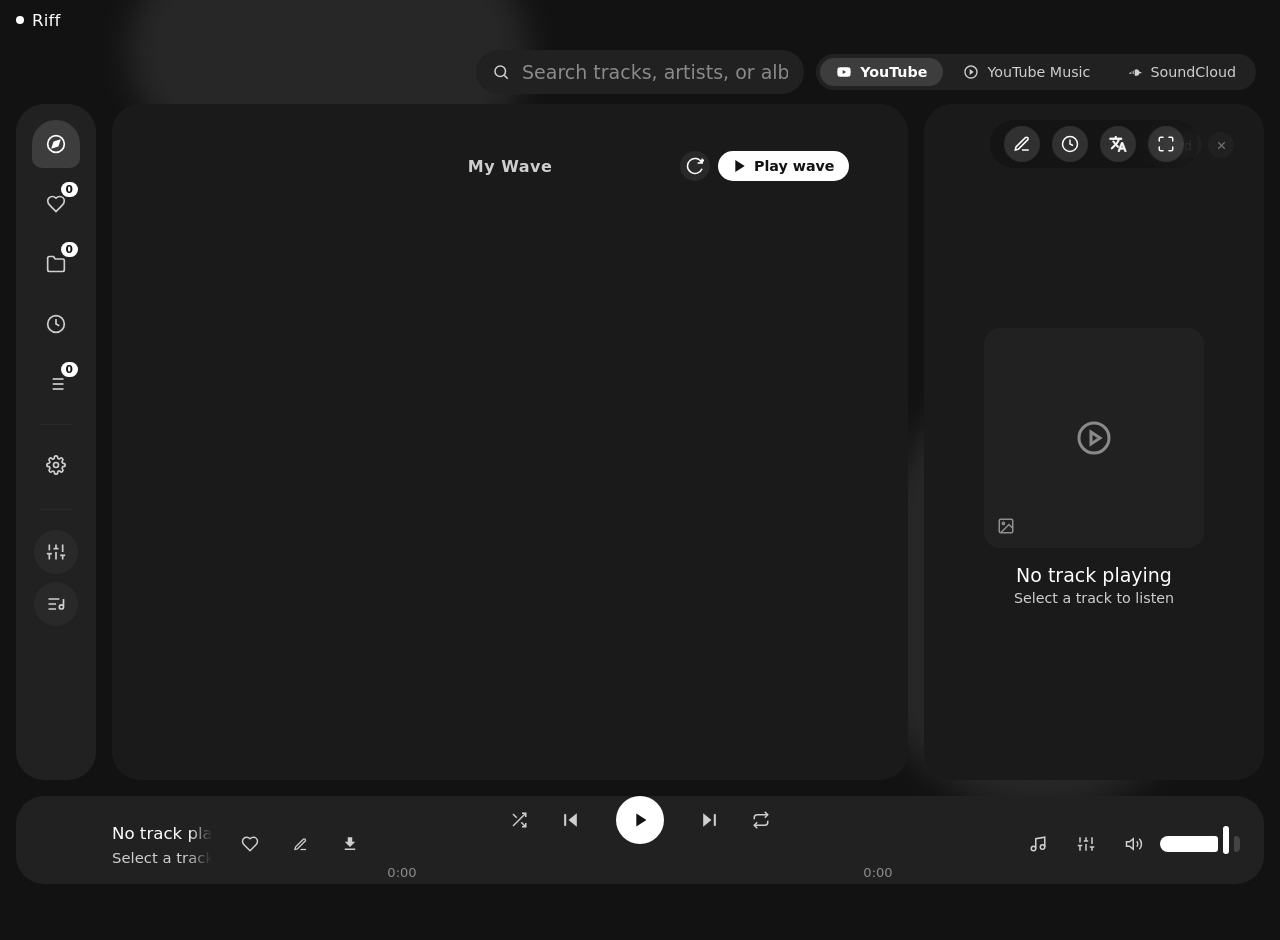
==== android/app/src/main/assets/riff/index.html @ 96c47d40 "feat(android): add Android port and hybrid architecture with background audio service" ====
<!DOCTYPE html>
<html lang="en">
<head>
  <meta charset="UTF-8">
  <meta name="viewport" content="width=device-width, initial-scale=1.0">
  <title>Riff</title>
  <link rel="preconnect" href="https://fonts.googleapis.com">
  <link rel="preconnect" href="https://fonts.gstatic.com" crossorigin>
  <link href="https://fonts.googleapis.com/css2?family=Google+Sans:wght@400;500;700&family=Google+Sans+Text:wght@400;500;700&display=swap" rel="stylesheet">
  <link rel="stylesheet" href="styles.css">
  <style>
    html, body {
      overscroll-behavior: none;
      -webkit-tap-highlight-color: transparent;
      user-select: none;
      -webkit-user-select: none;
      padding-top: env(safe-area-inset-top, 0);
      padding-bottom: env(safe-area-inset-bottom, 0);
    }
    .titlebar-controls {
      display: none !important;
    }
    .titlebar-drag {
      -webkit-app-region: no-drag !important;
    }
    .titlebar {
      padding: 8px 16px !important;
    }
  </style>
</head>
<body class="no-nav-transition">
  <div id="fx-root"></div>

  <div class="m3-organic-bg">
    <div class="shape shape-pill"></div>
    <div class="shape shape-egg"></div>
    <div class="shape shape-triangle"></div>
  </div>

  <div id="bg-mesh-a" class="bg-mesh-layer"></div>
  <div id="bg-mesh-b" class="bg-mesh-layer"></div>
  <div id="custom-bg"></div>
  <div id="cover-bg"><div class="cover-bg-layer"></div><div class="cover-bg-layer"></div></div>

  <svg width="0" height="0" aria-hidden="true" focusable="false" style="position:absolute">
    <defs id="m3-dynamic-defs">
      <linearGradient id="vibe-shape-gradient" x1="0%" y1="0%" x2="100%" y2="100%">
        <stop offset="0%" stop-color="rgba(255,255,255,0.94)"></stop>
        <stop offset="100%" stop-color="rgba(255,255,255,0.28)"></stop>
      </linearGradient>
    </defs>
  </svg>

  <div class="ambient-glow-backdrop hidden" id="ambient-glow-backdrop"></div>
  <div class="backdrop-blur-layer hidden" id="backdrop-blur-layer"></div>
  <canvas class="particles-bg-canvas hidden" id="particles-bg-canvas"></canvas>
  <div class="crt-overlay hidden" id="crt-overlay"></div>
  <div class="grain-overlay hidden" id="grain-overlay"></div>

  <header class="titlebar" id="titlebar">
    <div class="titlebar-drag">
      <div class="app-logo">
        <span class="logo-dot" id="titlebar-logo-dot"></span>
        <span class="logo-text">Riff</span>
      </div>
    </div>
    <div class="titlebar-controls">
      <button class="titlebar-btn" id="btn-mini-player" title="Compact mini player">
        <svg width="14" height="14" viewBox="0 0 24 24" fill="none" stroke="currentColor" stroke-width="2"><rect x="3" y="3" width="18" height="18" rx="2"/><rect x="11" y="11" width="8" height="8" rx="1"/></svg>
      </button>
      <button class="titlebar-btn" id="btn-minimize" title="Minimize">
        <svg width="14" height="14" viewBox="0 0 24 24" fill="none" stroke="currentColor" stroke-width="2"><line x1="5" y1="12" x2="19" y2="12"></line></svg>
      </button>
      <button class="titlebar-btn" id="btn-maximize" title="Maximize">
        <svg width="14" height="14" viewBox="0 0 24 24" fill="none" stroke="currentColor" stroke-width="2"><rect x="4" y="4" width="16" height="16" rx="2"></rect></svg>
      </button>
      <button class="titlebar-btn close-btn" id="btn-close" title="Close">
        <svg width="14" height="14" viewBox="0 0 24 24" fill="none" stroke="currentColor" stroke-width="2"><line x1="18" y1="6" x2="6" y2="18"></line><line x1="6" y1="6" x2="18" y2="18"></line></svg>
      </button>
    </div>
  </header>

  <div class="top-nav">
    <div class="search-box-wrapper">
      <div class="search-box">
        <button id="search-icon-btn" class="search-icon-btn" title="Search" type="button">
          <svg class="search-icon" width="18" height="18" viewBox="0 0 24 24" fill="none" stroke="currentColor" stroke-width="2">
            <circle cx="11" cy="11" r="7"></circle>
            <line x1="21" y1="21" x2="16.5" y2="16.5"></line>
          </svg>
        </button>
        <input type="text" id="search-input" placeholder="Search tracks, artists, or albums..." autocomplete="off">
        <button id="search-clear-btn" class="search-clear-btn hidden" title="Clear">
          <svg width="14" height="14" viewBox="0 0 24 24" fill="none" stroke="currentColor" stroke-width="2"><line x1="18" y1="6" x2="6" y2="18"></line><line x1="6" y1="6" x2="18" y2="18"></line></svg>
        </button>
      </div>
    </div>

    <div class="platform-switch-container">
      <div class="platform-pill-switch">
        <button class="platform-btn active" data-platform="youtube" id="platform-yt" title="YouTube">
          <svg width="16" height="16" viewBox="0 0 24 24" fill="currentColor">
            <path d="M21.58 7.19c-.23-.86-.91-1.54-1.77-1.77C18.25 5 12 5 12 5s-6.25 0-7.81.42c-.86.23-1.54.91-1.77 1.77C2 8.75 2 12 2 12s0 3.25.42 4.81c.23.86.91 1.54 1.77 1.77C5.75 19 12 19 12 19s6.25 0 7.81-.42c.86-.23 1.54-.91 1.77-1.77C22 15.25 22 12 22 12s0-3.25-.42-4.81zM10 15V9l5.2 3L10 15z"/>
          </svg>
          <span>YouTube</span>
        </button>
        <button class="platform-btn" data-platform="ytmusic" id="platform-ytm" title="YouTube Music">
          <svg width="16" height="16" viewBox="0 0 24 24" fill="currentColor">
            <path d="M12 2C6.48 2 2 6.48 2 12s4.48 10 10 10 10-4.48 10-10S17.52 2 12 2zm0 18c-4.41 0-8-3.59-8-8s3.59-8 8-8 8 3.59 8 8-3.59 8-8 8zm-2-12.5v9l6-4.5-6-4.5z"/>
          </svg>
          <span>YouTube Music</span>
        </button>
        <button class="platform-btn" data-platform="soundcloud" id="platform-sc" title="SoundCloud">
          <svg width="16" height="16" viewBox="0 0 24 24" fill="currentColor">
            <path d="M11.5 14.5c0 .28-.22.5-.5.5s-.5-.22-.5-.5v-4c0-.28.22-.5.5-.5s.5.22.5.5v4zm-2 0c0 .28-.22.5-.5.5s-.5-.22-.5-.5v-3c0-.28.22-.5.5-.5s.5.22.5.5v3zm-2 0c0 .28-.22.5-.5.5s-.5-.22-.5-.5v-2c0-.28.22-.5.5-.5s.5.22.5.5v2zm-2 0c0 .28-.22.5-.5.5s-.5-.22-.5-.5v-1c0-.28.22-.5.5-.5s.5.22.5.5v1zm14.5-.5c0 1.93-1.57 3.5-3.5 3.5H13V9.1c.7-.6 1.6-1.1 2.6-1.1 2.2 0 4.1 1.6 4.4 3.8.3-.2.7-.3 1-.3 1.4 0 2.5 1.1 2.5 2.5z"/>
          </svg>
          <span>SoundCloud</span>
        </button>
      </div>
    </div>
  </div>

  <div class="app-layout">
    <aside class="sidebar" id="sidebar">
      <nav class="sidebar-nav">
        <div class="nav-active-indicator" id="nav-active-indicator"></div>

        <button class="nav-item active" data-view="discover" id="nav-discover" title="Discover">
          <div class="nav-indicator">
            <svg width="20" height="20" viewBox="0 0 24 24" fill="none" stroke="currentColor" stroke-width="2">
              <circle cx="12" cy="12" r="10"></circle>
              <polygon points="16.24 7.76 14.12 14.12 7.76 16.24 9.88 9.88 16.24 7.76" fill="currentColor"></polygon>
            </svg>
          </div>
        </button>

        <button class="nav-item" data-view="favorites" id="nav-favorites" title="Favorites">
          <div class="nav-indicator">
            <svg width="20" height="20" viewBox="0 0 24 24" fill="none" stroke="currentColor" stroke-width="2">
              <path d="M19 14c1.49-1.46 3-3.21 3-5.5A5.5 5.5 0 0 0 16.5 3c-1.76 0-3 .5-4.5 2-1.5-1.5-2.74-2-4.5-2A5.5 5.5 0 0 0 2 8.5c0 2.3 1.5 4.05 3 5.5l7 7Z"></path>
            </svg>
            <span class="nav-badge" id="favorites-count">0</span>
          </div>
        </button>

        <button class="nav-item" data-view="local" id="nav-local" title="My files">
          <div class="nav-indicator">
            <svg width="20" height="20" viewBox="0 0 24 24" fill="none" stroke="currentColor" stroke-width="2" stroke-linecap="round" stroke-linejoin="round">
              <path d="M22 19a2 2 0 0 1-2 2H4a2 2 0 0 1-2-2V5a2 2 0 0 1 2-2h5l2 3h9a2 2 0 0 1 2 2z"></path>
            </svg>
            <span class="nav-badge" id="local-count">0</span>
          </div>
        </button>

        <button class="nav-item" data-view="history" id="nav-history" title="History">
          <div class="nav-indicator">
            <svg width="20" height="20" viewBox="0 0 24 24" fill="none" stroke="currentColor" stroke-width="2">
              <circle cx="12" cy="12" r="10"></circle>
              <polyline points="12 6 12 12 16 14"></polyline>
            </svg>
          </div>
        </button>

        <button class="nav-item" data-view="queue" id="nav-queue" title="Queue">
          <div class="nav-indicator">
            <svg width="20" height="20" viewBox="0 0 24 24" fill="none" stroke="currentColor" stroke-width="2">
              <line x1="8" y1="6" x2="21" y2="6"></line>
              <line x1="8" y1="12" x2="21" y2="12"></line>
              <line x1="8" y1="18" x2="21" y2="18"></line>
              <line x1="3" y1="6" x2="3.01" y2="6"></line>
              <line x1="3" y1="12" x2="3.01" y2="12"></line>
              <line x1="3" y1="18" x2="3.01" y2="18"></line>
            </svg>
            <span class="nav-badge" id="queue-count">0</span>
          </div>
        </button>

        <div class="rail-divider"></div>

        <button class="nav-item" data-view="settings" id="nav-settings" title="Settings">
          <div class="nav-indicator">
            <svg width="20" height="20" viewBox="0 0 24 24" fill="none" stroke="currentColor" stroke-width="2" stroke-linecap="round" stroke-linejoin="round"><path d="M12 15a3 3 0 1 0 0-6 3 3 0 0 0 0 6Z"/><path d="M19.4 15a1.65 1.65 0 0 0 .33 1.82l.06.06a2 2 0 0 1-2.83 2.83l-.06-.06a1.65 1.65 0 0 0-1.82-.33 1.65 1.65 0 0 0-1 1.51V21a2 2 0 0 1-4 0v-.09A1.65 1.65 0 0 0 9 19.4a1.65 1.65 0 0 0-1.82.33l-.06.06a2 2 0 0 1-2.83-2.83l.06-.06A1.65 1.65 0 0 0 4.68 15a1.65 1.65 0 0 0-1.51-1H3a2 2 0 0 1 0-4h.09A1.65 1.65 0 0 0 4.6 9a1.65 1.65 0 0 0-.33-1.82l-.06-.06a2 2 0 0 1 2.83-2.83l.06.06A1.65 1.65 0 0 0 9 4.68a1.65 1.65 0 0 0 1-1.51V3a2 2 0 0 1 4 0v.09a1.65 1.65 0 0 0 1 1.51 1.65 1.65 0 0 0 1.82-.33l.06-.06a2 2 0 0 1 2.83 2.83l-.06.06A1.65 1.65 0 0 0 19.4 9a1.65 1.65 0 0 0 1.51 1H21a2 2 0 0 1 0 4h-.09a1.65 1.65 0 0 0-1.51 1Z"/></svg>
          </div>
        </button>
      </nav>

      <div class="rail-divider"></div>

      <div class="rail-action-group">
        <button class="rail-icon-btn" id="btn-toggle-presets-drawer" title="Audio presets">
          <svg width="20" height="20" viewBox="0 0 24 24" fill="none" stroke="currentColor" stroke-width="2">
            <line x1="4" y1="21" x2="4" y2="14"></line><line x1="4" y1="10" x2="4" y2="3"></line>
            <line x1="12" y1="21" x2="12" y2="12"></line><line x1="12" y1="8" x2="12" y2="3"></line>
            <line x1="20" y1="21" x2="20" y2="16"></line><line x1="20" y1="12" x2="20" y2="3"></line>
            <line x1="1" y1="14" x2="7" y2="14"></line><line x1="9" y1="8" x2="15" y2="8"></line>
            <line x1="17" y1="16" x2="23" y2="16"></line>
          </svg>
        </button>
        <button class="rail-icon-btn" id="btn-toggle-playlists-drawer" title="Playlists">
          <svg width="20" height="20" viewBox="0 0 24 24" fill="none" stroke="currentColor" stroke-width="2">
            <path d="M21 15V6M18.5 18a2.5 2.5 0 1 0 0-5 2.5 2.5 0 0 0 0 5ZM12 12H3M16 6H3M12 18H3"></path>
          </svg>
        </button>
      </div>

      <div class="rail-drawer hidden" id="rail-drawer">
        <div class="rail-drawer-header">
          <span class="rail-drawer-title" id="rail-drawer-title">Playlists</span>
          <div class="rail-drawer-header-actions">
            <button class="btn-icon-pill" id="btn-save-preset-dialog" title="Save preset" aria-label="Save preset" style="display: none;">
              <svg width="18" height="18" viewBox="0 0 24 24" fill="none" stroke="currentColor" stroke-width="2"><line x1="12" y1="5" x2="12" y2="19"></line><line x1="5" y1="12" x2="19" y2="12"></line></svg>
            </button>
            <button class="btn-icon-pill" id="btn-new-playlist" title="Create playlist" aria-label="Create playlist">
              <svg width="18" height="18" viewBox="0 0 24 24" fill="none" stroke="currentColor" stroke-width="2"><line x1="12" y1="5" x2="12" y2="19"></line><line x1="5" y1="12" x2="19" y2="12"></line></svg>
            </button>
            <button class="btn-icon-pill" id="btn-close-rail-drawer" title="Close drawer" aria-label="Close drawer">
              <svg width="18" height="18" viewBox="0 0 24 24" fill="none" stroke="currentColor" stroke-width="2"><line x1="18" y1="6" x2="6" y2="18"></line><line x1="6" y1="6" x2="18" y2="18"></line></svg>
            </button>
          </div>
        </div>

        <div class="rail-drawer-section" id="drawer-section-presets">
          <div class="presets-chips-container" id="presets-container"></div>
        </div>

        <div class="rail-drawer-section" id="drawer-section-playlists">
          <div class="playlists-list" id="playlists-list"></div>
        </div>
      </div>
    </aside>

    <main class="main-content" id="main-content">
      <section class="content-view active" id="view-discover">
        <div class="home-ambient" id="home-ambient"><div class="home-ambient-layer"></div><div class="home-ambient-layer"></div></div>
        <div class="discover-content" id="discover-empty">

          <div class="home-hero" id="home-hero">
            <div class="home-hero-track" id="home-hero-track">

              <div class="section-block home-pane" id="section-my-wave">
                <div class="home-pane-header">
                  <span class="home-pane-label my-wave-title">My Wave</span>
                  <div class="my-wave-actions">
                    <button class="btn-icon-pill" id="btn-refresh-vibe" title="Refresh wave">
                      <svg width="18" height="18" viewBox="0 0 24 24" fill="none" stroke="currentColor" stroke-width="2"><path d="M21.5 2v6h-6M21.34 15.57a10 10 0 1 1-.57-8.38l5.67-5.67"/></svg>
                    </button>
                    <button class="btn-pill-primary" id="btn-play-my-wave">
                      <svg width="16" height="16" viewBox="0 0 24 24" fill="currentColor"><polygon points="5 3 19 12 5 21 5 3"></polygon></svg>
                      <span>Play wave</span>
                    </button>
                  </div>
                </div>

                <div class="my-wave-carousel-wrapper">
                  <div class="my-wave-ambient-light" id="my-wave-ambient-light"></div>
                  <div class="my-wave-tracks-row" id="home-vibe-grid"></div>
                </div>

                <div class="my-wave-focused-meta" id="my-wave-focused-meta">
                  <div class="my-wave-focused-title" id="my-wave-focused-title"></div>
                  <div class="my-wave-focused-artist" id="my-wave-focused-artist"></div>
                </div>
              </div>

              <div class="section-block home-pane" id="section-jump-back">
                <div class="home-pane-header">
                  <span class="home-pane-label">Jump back in</span>
                </div>

                <div class="my-wave-carousel-wrapper">
                  <div class="my-wave-ambient-light" id="jump-ambient-light"></div>
                  <div class="my-wave-tracks-row" id="home-quick-play-row"></div>
                </div>

                <div class="my-wave-focused-meta" id="jump-focused-meta">
                  <div class="my-wave-focused-title" id="jump-focused-title"></div>
                  <div class="my-wave-focused-artist" id="jump-focused-artist"></div>
                </div>
              </div>

            </div>
            <div class="home-hero-dots" id="home-hero-dots"></div>
          </div>
        </div>

        <div class="search-results-container hidden" id="search-results-container">
          <div id="search-artist-card-container"></div>
          <div id="search-albums-container"></div>
          <div class="tracks-list" id="search-tracks-list"></div>
        </div>
      </section>

      <section class="content-view" id="view-favorites">
        <div class="view-header">
          <div>
            <h2>Favorites</h2>
            <span class="view-subtitle" id="favorites-subtitle">0 tracks saved</span>
          </div>
          <button class="btn-outline-pill" id="btn-select-favorites" title="Select tracks" aria-label="Select tracks">
            <span>Select</span>
          </button>
          <select class="pill-select" id="favorites-sort" title="Sort favorites" aria-label="Sort favorites">
            <option value="manual">Manual order</option>
            <option value="added-desc">Date added (newest)</option>
            <option value="added-asc">Date added (oldest)</option>
            <option value="title-asc">Title (A-Z)</option>
            <option value="artist-asc">Artist (A-Z)</option>
            <option value="duration-asc">Duration (shortest)</option>
          </select>
        </div>
        <div class="view-search-box" id="favorites-search-box">
          <svg width="16" height="16" viewBox="0 0 24 24" fill="none" stroke="currentColor" stroke-width="2"><circle cx="11" cy="11" r="7"></circle><line x1="21" y1="21" x2="16.5" y2="16.5"></line></svg>
          <input type="text" class="view-search-input" id="favorites-search-input" placeholder="Search favorites..." autocomplete="off">
        </div>
        <div class="tracks-list" id="favorites-tracks-list">
          <div class="empty-hint">No favorite tracks yet. Click the heart icon on any song to save it.</div>
        </div>
      </section>

      <section class="content-view" id="view-local">
        <div class="view-header">
          <div>
            <h2>My files</h2>
            <span class="view-subtitle" id="local-subtitle">0 tracks in library</span>
          </div>
          <button class="btn-pill-primary" id="btn-add-local-files">
            <svg width="16" height="16" viewBox="0 0 24 24" fill="none" stroke="currentColor" stroke-width="2"><line x1="12" y1="5" x2="12" y2="19"></line><line x1="5" y1="12" x2="19" y2="12"></line></svg>
            Add files
          </button>
        </div>
        <div class="view-search-box" id="local-search-box">
          <svg width="16" height="16" viewBox="0 0 24 24" fill="none" stroke="currentColor" stroke-width="2"><circle cx="11" cy="11" r="7"></circle><line x1="21" y1="21" x2="16.5" y2="16.5"></line></svg>
          <input type="text" class="view-search-input" id="local-search-input" placeholder="Search my files..." autocomplete="off">
        </div>
        <div class="tracks-list" id="local-tracks-list">
          <div class="empty-hint" style="display:flex;flex-direction:column;align-items:center;gap:12px;">
            <span>No local tracks in library yet.</span>
            <button class="btn-pill-primary" id="btn-add-local-files-empty">
              <svg width="16" height="16" viewBox="0 0 24 24" fill="none" stroke="currentColor" stroke-width="2"><line x1="12" y1="5" x2="12" y2="19"></line><line x1="5" y1="12" x2="19" y2="12"></line></svg>
              Add files
            </button>
          </div>
        </div>
      </section>

      <section class="content-view" id="view-history">
        <div class="view-header">
          <h2>History</h2>
          <button class="btn-outline-pill" id="btn-clear-history">Clear history</button>
        </div>
        <div class="tracks-list" id="history-tracks-list">
          <div class="empty-hint">No recently played tracks.</div>
        </div>
      </section>

      <section class="content-view" id="view-queue">
        <div class="view-header">
          <h2>Playback queue</h2>
          <button class="btn-outline-pill" id="btn-clear-queue">Clear queue</button>
        </div>
        <div class="tracks-list" id="queue-tracks-list">
          <div class="empty-hint">Queue is empty. Play a track to start.</div>
        </div>
      </section>

      <section class="content-view" id="view-playlist-detail">
        <button class="btn-icon-pill" id="btn-back-playlists" title="Back" style="margin-bottom: 12px;">
          <svg width="18" height="18" viewBox="0 0 24 24" fill="none" stroke="currentColor" stroke-width="2"><line x1="19" y1="12" x2="5" y2="12"></line><polyline points="12 19 5 12 12 5"></polyline></svg>
        </button>
        <div class="playlist-detail-header">
          <div class="hero-fx" id="playlist-hero-fx"></div>
          <div class="playlist-cover-wrapper" id="playlist-detail-cover"></div>
          <div class="playlist-meta">
            <span class="playlist-type-badge">Playlist</span>
            <h2 id="playlist-detail-title">Playlist title</h2>
            <span class="view-subtitle" id="playlist-detail-count">0 tracks</span>
            <div class="action-bar playlist-actions">
              <button class="btn-outline-pill hidden" id="btn-dedupe-playlist" title="Remove duplicate tracks">
                <svg width="18" height="18" viewBox="0 0 24 24" fill="none" stroke="currentColor" stroke-width="2" stroke-linecap="round" stroke-linejoin="round"><rect x="9" y="9" width="13" height="13" rx="2" ry="2"/><path d="M5 15H4a2 2 0 0 1-2-2V4a2 2 0 0 1 2-2h9a2 2 0 0 1 2 2v1"/></svg>
                <span id="btn-dedupe-playlist-label">Remove duplicates</span>
              </button>
              <select class="pill-select" id="playlist-sort" title="Sort playlist" aria-label="Sort playlist">
                <option value="manual">Manual order</option>
                <option value="added-desc">Date added (newest)</option>
                <option value="added-asc">Date added (oldest)</option>
                <option value="title-asc">Title (A-Z)</option>
                <option value="artist-asc">Artist (A-Z)</option>
                <option value="duration-asc">Duration (shortest)</option>
              </select>
              <button class="btn-outline-pill" id="btn-select-playlist" title="Select tracks" aria-label="Select tracks">
                <span>Select</span>
              </button>
              <button class="btn-outline-pill" id="btn-download-playlist" title="Download all songs" aria-label="Download all songs">
                <svg width="18" height="18" viewBox="0 0 24 24" fill="none" stroke="currentColor" stroke-width="2"><path d="M21 15v4a2 2 0 0 1-2 2H5a2 2 0 0 1-2-2v-4"></path><polyline points="7 10 12 15 17 10"></polyline><line x1="12" y1="15" x2="12" y2="3"></line></svg>
                <span id="btn-download-playlist-label">Download all</span>
              </button>
              <button class="btn-icon-pill" id="btn-fav-all-playlist" title="Add all to favorites" aria-label="Add all to favorites">
                <svg width="18" height="18" viewBox="0 0 24 24" fill="none" stroke="currentColor" stroke-width="2"><path d="M20.84 4.61a5.5 5.5 0 0 0-7.78 0L12 5.67l-1.06-1.06a5.5 5.5 0 0 0-7.78 7.78l1.06 1.06L12 21.23l7.78-7.78 1.06-1.06a5.5 5.5 0 0 0 0-7.78z"></path></svg>
              </button>
              <button class="btn-icon-pill" id="btn-rename-playlist" title="Rename playlist" aria-label="Rename playlist">
                <svg width="18" height="18" viewBox="0 0 24 24" fill="none" stroke="currentColor" stroke-width="2"><path d="M12 20h9"></path><path d="M16.5 3.5a2.121 2.121 0 0 1 3 3L7 19l-4 1 1-4L16.5 3.5z"></path></svg>
              </button>
              <button class="btn-icon-pill delete-btn" id="btn-delete-playlist" title="Delete playlist" aria-label="Delete playlist">
                <svg width="18" height="18" viewBox="0 0 24 24" fill="none" stroke="currentColor" stroke-width="2"><polyline points="3 6 5 6 21 6"></polyline><path d="M19 6v14a2 2 0 0 1-2 2H7a2 2 0 0 1-2-2V6m3 0V4a2 2 0 0 1 2-2h4a2 2 0 0 1 2 2v2"></path></svg>
              </button>
            </div>
          </div>
        </div>
        <div class="view-search-box" id="playlist-search-box">
          <svg width="16" height="16" viewBox="0 0 24 24" fill="none" stroke="currentColor" stroke-width="2"><circle cx="11" cy="11" r="7"></circle><line x1="21" y1="21" x2="16.5" y2="16.5"></line></svg>
          <input type="text" class="view-search-input" id="playlist-search-input" placeholder="Search in playlist..." autocomplete="off">
        </div>
        <div class="tracks-list" id="playlist-tracks-list"></div>
      </section>

      <section class="content-view" id="view-album">
        <div class="hero-fx" id="album-hero-fx"></div>
        <button class="btn-icon-pill" id="btn-back-album" title="Back" style="margin-bottom: 16px;">
          <svg width="18" height="18" viewBox="0 0 24 24" fill="none" stroke="currentColor" stroke-width="2"><line x1="19" y1="12" x2="5" y2="12"></line><polyline points="12 19 5 12 12 5"></polyline></svg>
        </button>
        <div class="album-layout">
          <aside class="album-side">
            <div class="album-cover-wrapper" id="album-detail-cover"></div>
            <h2 id="album-detail-title">Album title</h2>
            <button class="album-artist-btn" id="album-detail-artist" type="button"></button>
            <div class="album-meta-line" id="album-detail-count">0 tracks</div>
            <button class="btn-pill-primary" id="btn-play-album" type="button" title="Play" aria-label="Play" style="margin-top:16px;width:64px;height:64px;min-width:64px;padding:0;border-radius:50%;display:inline-flex;align-items:center;justify-content:center;" disabled>
              <svg width="30" height="30" viewBox="0 0 24 24" fill="currentColor" style="margin-left:3px;"><polygon points="6 4 20 12 6 20 6 4"></polygon></svg>
            </button>
          </aside>
          <div class="album-tracks-col">
            <div class="tracks-list" id="album-tracks-list"></div>
          </div>
        </div>
      </section>

      <section class="content-view" id="view-artist">
        <div class="artist-hero-card">
          <div class="artist-hero-backdrop hero-fx" id="artist-hero-backdrop"></div>
          <button class="btn-icon-pill btn-back-artist" id="btn-back-artist" title="Back">
            <svg width="18" height="18" viewBox="0 0 24 24" fill="none" stroke="currentColor" stroke-width="2"><line x1="19" y1="12" x2="5" y2="12"></line><polyline points="12 19 5 12 12 5"></polyline></svg>
          </button>
          <div class="artist-card-body">
            <div class="artist-avatar-wrap loading" id="artist-avatar-wrap">
              <img id="artist-avatar-img" class="artist-avatar-img" src="" alt="" onload="this.parentElement.classList.remove('loading')" onerror="this.style.display='none'; this.parentElement.classList.remove('loading')">
              <div id="artist-avatar-fallback" class="artist-avatar-fallback">
                <svg width="40" height="40" viewBox="0 0 24 24" fill="currentColor"><path d="M12 12c2.21 0 4-1.79 4-4s-1.79-4-4-4-4 1.79-4 4 1.79 4 4 4zm0 2c-2.67 0-8 1.34-8 4v2h16v-2c0-2.66-5.33-4-8-4z"></path></svg>
              </div>
            </div>
            <div class="artist-meta-box">
              <div class="artist-verified-badge hidden" id="artist-verified-badge">
                <svg width="14" height="14" viewBox="0 0 24 24" fill="currentColor"><path d="M12 2C6.48 2 2 6.48 2 12s4.48 10 10 10 10-4.48 10-10S17.52 2 12 2zm-2 15l-5-5 1.41-1.41L10 14.17l7.59-7.59L19 8l-9 9z"></path></svg>
                <span>Verified artist</span>
              </div>
              <h1 class="artist-title" id="artist-profile-name">Artist</h1>
              <p class="artist-bio-snippet hidden" id="artist-profile-bio"></p>
            </div>
          </div>
        </div>

        <div class="artist-content-section" id="artist-albums-section" style="display:none;">
          <div class="section-sub-header">
            <h3>Albums</h3>
            <span class="view-subtitle" id="artist-albums-count"></span>
          </div>
          <div id="artist-albums-grid" style="display:flex;flex-wrap:wrap;gap:16px;"></div>
        </div>

        <div class="artist-content-section">
          <div class="section-sub-header">
            <h3>Popular tracks</h3>
            <span class="view-subtitle" id="artist-tracks-count">0 tracks</span>
          </div>
          <div class="tracks-list" id="artist-tracks-list"></div>
        </div>
      </section>

      <section class="content-view" id="view-settings">
        <div class="settings-view">
          <h2 class="section-title">Settings</h2>

          <div class="settings-layout">
            <nav class="settings-nav" id="settings-nav">
              <button class="settings-nav-btn" data-cat="interface">
                <svg viewBox="0 0 24 24" width="20" height="20" fill="none" stroke="currentColor" stroke-width="2" stroke-linecap="round" stroke-linejoin="round">
                  <rect width="18" height="18" x="3" y="3" rx="2" ry="2"/>
                  <line x1="3" x2="21" y1="9" y2="9"/>
                  <line x1="9" x2="9" y1="21" y2="9"/>
                </svg>
                <span>Interface</span>
              </button>
              <button class="settings-nav-btn" data-cat="theme">
                <svg viewBox="0 0 24 24" width="20" height="20" fill="none" stroke="currentColor" stroke-width="2" stroke-linecap="round" stroke-linejoin="round">
                  <circle cx="13.5" cy="6.5" r=".5"/>
                  <circle cx="17.5" cy="10.5" r=".5"/>
                  <circle cx="8.5" cy="7.5" r=".5"/>
                  <circle cx="6.5" cy="12.5" r=".5"/>
                  <path d="M12 2C6.5 2 2 6.5 2 12s4.5 10 10 10c.9 0 1.7-.8 1.7-1.7 0-.4-.2-.8-.4-1.1-.3-.3-.4-.7-.4-1.1 0-.9.8-1.7 1.7-1.7H16c3.3 0 6-2.7 6-6 0-4.9-4.5-8.4-10-8.4z"/>
                </svg>
                <span>Theme</span>
              </button>
              <button class="settings-nav-btn" data-cat="banners">
                <svg viewBox="0 0 24 24" width="20" height="20" fill="none" stroke="currentColor" stroke-width="2" stroke-linecap="round" stroke-linejoin="round">
                  <rect width="18" height="18" x="3" y="3" rx="2" ry="2"/>
                  <circle cx="9" cy="9" r="2"/>
                  <path d="m21 15-3.086-3.086a2 2 0 0 0-2.828 0L6 21"/>
                </svg>
                <span>Banners</span>
              </button>
              <button class="settings-nav-btn" data-cat="tracks">
                <svg viewBox="0 0 24 24" width="20" height="20" fill="none" stroke="currentColor" stroke-width="2" stroke-linecap="round" stroke-linejoin="round">
                  <path d="M9 18V5l12-2v13"/>
                  <circle cx="6" cy="18" r="3"/>
                  <circle cx="18" cy="16" r="3"/>
                </svg>
                <span>Tracks</span>
              </button>
              <button class="settings-nav-btn" data-cat="integrations">
                <svg viewBox="0 0 24 24" width="20" height="20" fill="none" stroke="currentColor" stroke-width="2" stroke-linecap="round" stroke-linejoin="round">
                  <path d="M12 22v-5"/>
                  <path d="M9 8V2"/>
                  <path d="M15 8V2"/>
                  <path d="M18 8v5a4 4 0 0 1-4 4h-4a4 4 0 0 1-4-4V8Z"/>
                </svg>
                <span>Integrations</span>
              </button>
              <button class="settings-nav-btn" data-cat="storage">
                <svg viewBox="0 0 24 24" width="20" height="20" fill="none" stroke="currentColor" stroke-width="2" stroke-linecap="round" stroke-linejoin="round">
                  <line x1="22" x2="2" y1="12" y2="12"/>
                  <path d="M5.45 5.11 2 12v6a2 2 0 0 0 2 2h16a2 2 0 0 0 2-2v-6l-3.45-6.89A2 2 0 0 0 16.76 4H7.24a2 2 0 0 0-1.79 1.11z"/>
                  <line x1="6" x2="6.01" y1="16" y2="16"/>
                  <line x1="10" x2="10.01" y1="16" y2="16"/>
                </svg>
                <span>Storage</span>
              </button>
              <button class="settings-nav-btn" data-cat="advanced">
                <svg viewBox="0 0 24 24" width="20" height="20" fill="none" stroke="currentColor" stroke-width="2" stroke-linecap="round" stroke-linejoin="round">
                  <line x1="21" x2="14" y1="4" y2="4"/>
                  <line x1="10" x2="3" y1="4" y2="4"/>
                  <line x1="21" x2="12" y1="12" y2="12"/>
                  <line x1="8" x2="3" y1="12" y2="12"/>
                  <line x1="21" x2="16" y1="20" y2="20"/>
                  <line x1="12" x2="3" y1="20" y2="20"/>
                  <line x1="14" x2="14" y1="2" y2="6"/>
                  <line x1="8" x2="8" y1="10" y2="14"/>
                  <line x1="16" x2="16" y1="18" y2="22"/>
                </svg>
                <span>Advanced</span>
              </button>
              <button class="settings-nav-btn" data-cat="about">
                <svg viewBox="0 0 24 24" width="20" height="20" fill="none" stroke="currentColor" stroke-width="2" stroke-linecap="round" stroke-linejoin="round">
                  <circle cx="12" cy="12" r="10"/>
                  <path d="M12 16v-4"/>
                  <path d="M12 8h.01"/>
                </svg>
                <span>About</span>
              </button>
              <button class="settings-nav-btn" data-cat="custom-themes">
                <svg viewBox="0 0 24 24" width="20" height="20" fill="none" stroke="currentColor" stroke-width="2" stroke-linecap="round" stroke-linejoin="round"><circle cx="13.5" cy="6.5" r=".5"/><circle cx="17.5" cy="10.5" r=".5"/><circle cx="8.5" cy="7.5" r=".5"/><circle cx="6.5" cy="12.5" r=".5"/><path d="M12 2C6.5 2 2 6.5 2 12s4.5 10 10 10c.9 0 1.7-.8 1.7-1.7 0-.4-.2-.8-.4-1.1-.3-.3-.4-.7-.4-1.1 0-.9.8-1.7 1.7-1.7H16c3.3 0 6-2.7 6-6 0-4.9-4.5-8.4-10-8.4z"/></svg>
                <span>Custom themes</span>
              </button>
              <button class="settings-nav-btn" data-cat="plugins">
                <svg viewBox="0 0 24 24" width="20" height="20" fill="currentColor"><path d="M20.5 11H19V7c0-1.1-.9-2-2-2h-4V3.5C13 2.12 11.88 1 10.5 1S8 2.12 8 3.5V5H4c-1.1 0-1.99.9-1.99 2v3.8H3.5c1.49 0 2.7 1.21 2.7 2.7s-1.21 2.7-2.7 2.7H2V20c0 1.1.9 2 2 2h3.8v-1.5c0-1.49 1.21-2.7 2.7-2.7 1.49 0 2.7 1.21 2.7 2.7V22H17c1.1 0 2-.9 2-2v-4h1.5c1.38 0 2.5-1.12 2.5-2.5S21.88 11 20.5 11z"/></svg>
                <span>Plugins</span>
              </button>
            </nav>
            <div class="settings-pane">
              <div class="settings-section" data-cat="interface">
                <div class="m3-group">
            <div class="setting-item">
              <div class="setting-item-top">
                <span class="setting-name">UI scale</span>
                <span class="setting-value" id="settings-val-scale">100%</span>
              </div>
              <input type="range" class="pill-range" id="settings-slider-scale" min="80" max="130" step="5" value="100">
              <div class="setting-hints"><span>Compact</span><span>Default</span><span>Large</span></div>
            </div>

            <div class="setting-item">
              <div class="setting-item-top">
                <span class="setting-name">Font scale</span>
                <span class="setting-value" id="val-font-scale">100%</span>
              </div>
              <input type="range" class="pill-range" id="slider-font-scale" min="80" max="130" step="5" value="100">
              <div class="setting-hints"><span>Small</span><span>Default</span><span>Large</span></div>
            </div>

            <div class="setting-item" id="setting-interface-font">
              <div class="setting-item-top">
                <span class="setting-name">Interface font</span>
              </div>
              <div class="theme-mode-toggle" id="font-toggle">
                <button type="button" class="theme-mode-btn active" id="font-opt-google" data-font="google">Google Sans</button>
                <button type="button" class="theme-mode-btn" id="font-opt-sf" data-font="sf">SF Pro</button>
                <button type="button" class="theme-mode-btn" id="font-opt-system" data-font="system">System</button>
              </div>
              <div style="font-size: calc(12px * var(--font-scale, 1)); color: var(--md-sys-color-outline); margin-top: 6px;">SF Pro is loaded from fonts.cdnfonts.com when selected</div>
            </div>

            <div class="setting-item" id="setting-search-pos-row">
              <div class="setting-item-top">
                <span class="setting-name">Position of searchbar</span>
              </div>
              <select class="pill-select" id="select-search-pos" style="display:none">
                <option value="left">Left</option>
                <option value="middle" selected>Middle</option>
                <option value="right">Right</option>
              </select>
              <div class="m3-dropdown" id="search-pos-dropdown">
                <button class="m3-dropdown-trigger" id="search-pos-trigger" type="button">
                  <span id="search-pos-label">Middle</span>
                  <svg class="m3-dropdown-arrow" viewBox="0 0 24 24" fill="none" stroke="currentColor" stroke-width="2"><polyline points="6 9 12 15 18 9"></polyline></svg>
                </button>
                <div class="m3-dropdown-menu" id="search-pos-menu">
                  <button class="m3-dropdown-option" data-value="left" type="button">Left</button>
                  <button class="m3-dropdown-option selected" data-value="middle" type="button">Middle</button>
                  <button class="m3-dropdown-option" data-value="right" type="button">Right</button>
                </div>
              </div>
            </div>

            <div class="setting-item" id="setting-engine-api-row">
              <div class="setting-item-top">
                <span class="setting-name">Search engine</span>
              </div>
              <select class="pill-select" id="select-engine-api" style="display:none">
                <option value="youtube" selected>YouTube</option>
                <option value="ytmusic">YouTube Music</option>
                <option value="soundcloud">SoundCloud</option>
              </select>
              <div class="m3-dropdown" id="engine-api-dropdown">
                <button class="m3-dropdown-trigger" id="engine-api-trigger" type="button">
                  <span id="engine-api-label">YouTube</span>
                  <svg class="m3-dropdown-arrow" viewBox="0 0 24 24" fill="none" stroke="currentColor" stroke-width="2"><polyline points="6 9 12 15 18 9"></polyline></svg>
                </button>
                <div class="m3-dropdown-menu" id="engine-api-menu">
                  <button class="m3-dropdown-option selected" data-value="youtube" type="button">YouTube</button>
                  <button class="m3-dropdown-option" data-value="ytmusic" type="button">YouTube Music</button>
                  <button class="m3-dropdown-option" data-value="soundcloud" type="button">SoundCloud</button>
                </div>
              </div>
            </div>

            <div class="setting-item">
              <div class="setting-item-top" style="align-items: center;">
                <div style="display: flex; flex-direction: column; gap: 2px;">
                  <span class="setting-name">Compact engine buttons</span>
                  <span style="font-size: calc(12px * var(--font-scale, 1)); color: var(--md-sys-color-outline);">Show only icons for YouTube, YouTube Music, and SoundCloud in the top bar</span>
                </div>
                <button class="effect-switch-btn" id="btn-compact-engine-btns"><span class="thumb"></span></button>
              </div>
            </div>

            <div class="setting-item">
              <div class="setting-item-top" style="align-items: center;">
                <div style="display: flex; flex-direction: column; gap: 2px;">
                  <span class="setting-name">Hide engine buttons</span>
                  <span style="font-size: calc(12px * var(--font-scale, 1)); color: var(--md-sys-color-outline);">Hide search engine buttons from the top bar</span>
                </div>
                <button class="effect-switch-btn" id="btn-hide-engine-btns"><span class="thumb"></span></button>
              </div>
            </div>

            <div class="setting-item">
              <div class="setting-item-top">
                <span class="setting-name">Corner radius</span>
                <span class="setting-value" id="val-corner-radius">Default</span>
              </div>
              <input type="range" class="pill-range" id="slider-corner-radius" min="0" max="32" step="4" value="16">
              <div class="setting-hints"><span>Sharp</span><span>16px</span><span>Round</span></div>
            </div>

            <div class="setting-item">
              <div class="setting-item-top" style="align-items: center; justify-content: space-between;">
                <span class="setting-name">Interface opacity</span>
                <div style="display: flex; align-items: center; gap: 8px;">
                  <span class="setting-value" id="val-ui-alpha">100%</span>
                  <button class="btn-outline-pill" id="btn-reset-ui-alpha" style="padding: 2px 10px; font-size: calc(12px * var(--font-scale, 1));">Reset</button>
                </div>
              </div>
              <input type="range" class="pill-range" id="slider-ui-alpha" min="20" max="100" step="1" value="100">
              <div class="setting-hints"><span>20%</span><span>Default</span><span>100%</span></div>
            </div>

            <div class="setting-item">
              <div class="setting-item-top" style="align-items: center; justify-content: space-between;">
                <span class="setting-name">Text opacity</span>
                <div style="display: flex; align-items: center; gap: 8px;">
                  <span class="setting-value" id="val-text-alpha">100%</span>
                  <button class="btn-outline-pill" id="btn-reset-text-alpha" style="padding: 2px 10px; font-size: calc(12px * var(--font-scale, 1));">Reset</button>
                </div>
              </div>
              <input type="range" class="pill-range" id="slider-text-alpha" min="1" max="100" step="1" value="100">
              <div class="setting-hints"><span>1%</span><span>Default</span><span>100%</span></div>
            </div>

            <div class="setting-item">
              <div class="setting-item-top" style="align-items: center;">
                <div style="display: flex; flex-direction: column; gap: 2px;">
                  <span class="setting-name">No-Hand cursor</span>
                  <span style="font-size: calc(12px * var(--font-scale, 1)); color: var(--md-sys-color-outline);">Replaces the hand and grab cursors with the normal arrow</span>
                </div>
                <button class="effect-switch-btn active" id="btn-no-hand-cursor"><span class="thumb"></span></button>
              </div>
            </div>

            <div class="setting-item">
              <div class="setting-item-top" style="align-items: center;">
                <span class="setting-name">Show wave visualizer in bottom bar</span>
                <button class="effect-switch-btn active" id="btn-bar-wave"><span class="thumb"></span></button>
              </div>
            </div>

            <div class="setting-item">
              <div class="setting-item-top" style="align-items: center;">
                <div style="display: flex; flex-direction: column; gap: 2px;">
                  <span class="setting-name">Shaped cover in the bottom bar</span>
                  <span style="font-size: calc(12px * var(--font-scale, 1)); color: var(--md-sys-color-outline);">Morphing Material 3 shape with a wavy progress ring around the cover</span>
                </div>
                <button class="effect-switch-btn active" id="toggle-m3-cover"><span class="thumb"></span></button>
              </div>
            </div>

            <div class="setting-item">
              <div class="setting-item-top" style="align-items: center;">
                <div style="display: flex; flex-direction: column; gap: 2px;">
                  <span class="setting-name">Visualizer in full karaoke mode</span>
                  <span style="font-size: calc(12px * var(--font-scale, 1)); color: var(--md-sys-color-outline);">Show wave visualizer when track has no lyrics</span>
                </div>
                <button class="effect-switch-btn active" id="btn-tvk-visualizer-setting"><span class="thumb"></span></button>
              </div>
            </div>

            <div class="setting-item">
              <div class="setting-item-top" style="align-items: center;">
                <div style="display: flex; flex-direction: column; gap: 2px;">
                  <span class="setting-name">Visualizer with lyrics</span>
                  <span style="font-size: calc(12px * var(--font-scale, 1)); color: var(--md-sys-color-outline);">Show wave visualizer at the bottom even when track has lyrics</span>
                </div>
                <button class="effect-switch-btn" id="btn-tvk-visualizer-lyrics-setting"><span class="thumb"></span></button>
              </div>
            </div>

            <div class="setting-item">
              <div class="setting-item-top" style="align-items: center;">
                <div style="display: flex; flex-direction: column; gap: 2px;">
                  <span class="setting-name">Visualizer opacity</span>
                  <span style="font-size: calc(12px * var(--font-scale, 1)); color: var(--md-sys-color-outline);">Adjust transparency of the TV karaoke visualizer</span>
                </div>
                <span class="setting-val" id="val-tvk-vis-opacity-setting" style="font-size: calc(13px * var(--font-scale, 1)); font-weight: 500; min-width: 42px; text-align: right;">85%</span>
              </div>
              <input type="range" class="pill-range" id="slider-tvk-vis-opacity-setting" min="10" max="100" step="5" value="85" style="width: 100%; margin-top: 8px;">
            </div>

            <div class="setting-item">
              <div class="setting-item-top" style="align-items: center;">
                <div style="display: flex; flex-direction: column; gap: 2px;">
                  <span class="setting-name">Visualizer smoothness</span>
                  <span style="font-size: calc(12px * var(--font-scale, 1)); color: var(--md-sys-color-outline);">Higher = calmer, slower bars</span>
                </div>
                <span class="setting-val" id="val-viz-smooth" style="font-size: calc(13px * var(--font-scale, 1)); font-weight: 500; min-width: 42px; text-align: right;">70%</span>
              </div>
              <input type="range" class="pill-range" id="slider-viz-smooth" min="0" max="95" step="1" value="70" style="width: 100%; margin-top: 8px;">
            </div>

            <div class="setting-item">
              <div class="setting-item-top" style="align-items: center;">
                <div style="display: flex; flex-direction: column; gap: 2px;">
                  <span class="setting-name">Visualizer sensitivity</span>
                  <span style="font-size: calc(12px * var(--font-scale, 1)); color: var(--md-sys-color-outline);">Higher = taller bars</span>
                </div>
                <span class="setting-val" id="val-viz-sens" style="font-size: calc(13px * var(--font-scale, 1)); font-weight: 500; min-width: 42px; text-align: right;">100%</span>
              </div>
              <input type="range" class="pill-range" id="slider-viz-sens" min="30" max="300" step="5" value="100" style="width: 100%; margin-top: 8px;">
            </div>

            <div class="setting-item">
              <div class="setting-item-top" style="align-items: center;">
                <div style="display: flex; flex-direction: column; gap: 2px;">
                  <span class="setting-name">Performance mode</span>
                  <span style="font-size: calc(12px * var(--font-scale, 1)); color: var(--md-sys-color-outline);">Disables visualizers, animated gradient and blur effects, limits animations to 30 FPS</span>
                </div>
                <button class="effect-switch-btn" id="btn-perf-mode"><span class="thumb"></span></button>
              </div>
            </div>
                </div>
              </div>

              <div class="settings-section" data-cat="custom-themes">
                <div class="ct-head">
                  <div style="display: flex; flex-direction: column; gap: 4px;">
                    <div class="settings-section-title">Custom themes</div>
                    <div style="font-size: calc(12px * var(--font-scale, 1)); color: var(--md-sys-color-on-surface-variant); font-weight: normal; line-height: 1.4;">
                      Add a .css file to restyle Riff.<br>
                      Tip: Riff sets its color variables from JavaScript, so a theme must use !important to override them (for example --md-sys-color-primary: #ff4081 !important).<br>
                      Ctrl+Shift+R turns every custom theme and CSS off if something breaks.
                    </div>
                  </div>
                  <button class="btn-pill-primary" id="btn-add-theme">Add</button>
                </div>
                <div class="ct-list m3-group" id="custom-themes-list"></div>
              </div>

              <div class="settings-section" data-cat="plugins">
                <div class="ct-head"><div><div class="settings-section-title">Plugins</div><div class="setting-hint"><span class="plugins-warn">Plugins are JavaScript files with full access to Riff.</span> Only add plugins you trust. They live in the plugins folder: delete a file and the plugin is gone. Ctrl+Shift+R turns every plugin off.</div></div><div class="ct-actions"><button class="btn-outline-pill" id="btn-plugins-folder">Open folder</button><button class="btn-outline-pill" id="btn-plugins-reload">Reload list</button><button class="btn-pill-primary" id="btn-add-plugin">Add</button></div></div>
                <div class="ct-list m3-group" id="plugins-list"></div>
              </div>

              <div class="settings-section" data-cat="theme">
                <div class="m3-group">
            <div class="setting-item">
              <div class="setting-item-top">
                <span class="setting-name">Theme mode</span>
              </div>
              <div class="theme-mode-toggle">
                <button class="theme-mode-btn active" data-theme-mode="light">Light</button>
                <button class="theme-mode-btn" data-theme-mode="dark">Dark</button>
                <button class="theme-mode-btn" data-theme-mode="auto">Auto (album)</button>
              </div>
            </div>

            <div class="setting-item" id="setting-palette-style">
              <div class="setting-item-top">
                <span class="setting-name">Palette style</span>
              </div>
              <div class="m3-dropdown" id="palette-style-dropdown">
                <button class="m3-dropdown-trigger" id="palette-style-trigger" type="button">
                  <span id="palette-style-trigger-label">Classic</span>
                  <svg class="m3-dropdown-arrow" viewBox="0 0 24 24" fill="none" stroke="currentColor" stroke-width="2"><polyline points="6 9 12 15 18 9"></polyline></svg>
                </button>
                <div class="m3-dropdown-menu" id="palette-style-menu">
                  <button class="m3-dropdown-option selected" data-value="classic" type="button">Classic</button>
                  <button class="m3-dropdown-option" data-value="tonal-spot" type="button">Tonal spot</button>
                  <button class="m3-dropdown-option" data-value="expressive" type="button">Expressive</button>
                  <button class="m3-dropdown-option" data-value="vibrant" type="button">Vibrant</button>
                  <button class="m3-dropdown-option" data-value="neutral" type="button">Neutral</button>
                </div>
              </div>
              <div class="palette-preview-dots" id="palette-preview-dots">
                <span class="palette-dot dot-primary" title="Primary"></span>
                <span class="palette-dot dot-primary-container" title="Primary container"></span>
                <span class="palette-dot dot-secondary" title="Secondary"></span>
                <span class="palette-dot dot-tertiary" title="Tertiary"></span>
                <span class="palette-dot dot-surface" title="Surface"></span>
              </div>
            </div>

            <div class="setting-item theme-palette-setting">
              <div class="setting-item-top">
                <span class="setting-name">Accent color</span>
                <span class="setting-value" id="settings-theme-color-label">Custom</span>
              </div>
              <div class="theme-palette-picker">
                <button type="button" class="theme-swatch" data-color="#B69DF8" style="background: #B69DF8;" title="Purple"></button>
                <button type="button" class="theme-swatch" data-color="#7AA7FF" style="background: #7AA7FF;" title="Blue"></button>
                <button type="button" class="theme-swatch" data-color="#56C5C5" style="background: #56C5C5;" title="Teal"></button>
                <button type="button" class="theme-swatch" data-color="#6DD58C" style="background: #6DD58C;" title="Green"></button>
                <button type="button" class="theme-swatch" data-color="#F5B83D" style="background: #F5B83D;" title="Amber"></button>
                <button type="button" class="theme-swatch" data-color="#F28B82" style="background: #F28B82;" title="Red"></button>
                <button type="button" class="theme-swatch" data-color="#F48FB1" style="background: #F48FB1;" title="Pink"></button>
                <label class="theme-custom-color-btn" title="Choose custom color">
                  <input type="color" id="settings-custom-color-input" value="#6750A4">
                  <svg width="14" height="14" viewBox="0 0 24 24" fill="none" stroke="currentColor" stroke-width="2"><line x1="12" y1="5" x2="12" y2="19"></line><line x1="5" y1="12" x2="19" y2="12"></line></svg>
                </label>
              </div>
            </div>

            <div class="setting-item">
              <div class="setting-item-top">
                <span class="setting-name">Hue</span>
                <span class="setting-value" id="val-theme-hue">270°</span>
              </div>
              <div class="sl hue-seg" id="hue-seg"><div class="hue-seg-track"></div><input type="range" class="theme-hue-slider" id="slider-theme-hue" min="0" max="360" step="1" value="270"></div>
            </div>

            <div class="setting-item">
              <div class="setting-item-top">
                <span class="setting-name">Intensity</span>
                <span class="setting-value" id="val-theme-intensity">0%</span>
              </div>
              <input type="range" class="pill-range" id="slider-theme-intensity" min="0" max="100" step="1" value="0">
              <div class="setting-hints"><span>Gray</span><span>Soft</span><span>Vivid</span></div>
            </div>

            <div class="setting-item">
              <div class="setting-item-top">
                <span class="setting-name">Brightness</span>
                <span class="setting-value" id="val-theme-brightness">50%</span>
              </div>
              <input type="range" class="theme-brightness-slider" id="slider-theme-brightness" min="0" max="100" step="1" value="50">
              <div class="setting-hints"><span>Dark</span><span>Default</span><span>Bright</span></div>
            </div>

            <div class="setting-item">
              <div class="setting-item-top" style="align-items: center; justify-content: space-between;">
                <span class="setting-name">Mesh gradient brightness</span>
                <div style="display: flex; align-items: center; gap: 8px;">
                  <button class="btn-outline-pill" id="btn-configure-mesh" style="padding: 2px 10px; font-size: calc(12px * var(--font-scale, 1));">Configure</button>
                  <span class="setting-value" id="val-mesh-brightness">100%</span>
                </div>
              </div>
              <input type="range" class="pill-range" id="slider-mesh-brightness" min="0" max="100" step="5" value="100">
              <div class="setting-hints"><span>Off</span><span>Subtle</span><span>Full</span></div>
            </div>

            <div class="setting-item">
              <div class="setting-item-top" style="align-items: center;">
                <div style="display: flex; flex-direction: column; gap: 2px;">
                  <span class="setting-name">Highlight buttons</span>
                  <span style="font-size: calc(12px * var(--font-scale, 1)); color: var(--md-sys-color-outline);">Fill the main button of each screen with the accent color</span>
                </div>
                <button class="effect-switch-btn active" id="btn-highlight-buttons"><span class="thumb"></span></button>
              </div>
            </div>
                </div>
              </div>

              <div class="settings-section" data-cat="banners">
                <div class="m3-group">
            <div class="setting-item">
              <div class="setting-item-top" style="align-items: center; justify-content: space-between;">
                <div style="display: flex; flex-direction: column; gap: 2px;">
                  <span class="setting-name">Enable banners</span>
                  <span style="font-size: calc(12px * var(--font-scale, 1)); color: var(--md-sys-color-outline);">Show artwork backdrop banners in Now playing and playlists</span>
                </div>
                <button class="effect-switch-btn active" data-adv="banners"><span class="thumb"></span></button>
              </div>
            </div>

            <div class="setting-item">
              <div class="setting-item-top" style="align-items: center; justify-content: space-between;">
                <div style="display: flex; flex-direction: column; gap: 2px;">
                  <span class="setting-name">Track banners</span>
                  <span style="font-size: calc(12px * var(--font-scale, 1)); color: var(--md-sys-color-outline);">Show artwork backdrop banner for currently playing track</span>
                </div>
                <button class="effect-switch-btn active" data-adv="track_banners" id="btn-toggle-track-banners"><span class="thumb"></span></button>
              </div>
            </div>

            <div class="setting-item">
              <div class="setting-item-top" style="align-items: center; justify-content: space-between;">
                <span class="setting-name">Banner media</span>
                <div style="display: flex; gap: 8px;">
                  <button class="btn-pill-primary" id="btn-choose-banner-media">Choose file</button>
                  <button class="btn-outline-pill" id="btn-reset-banner-media">Reset to track art</button>
                </div>
              </div>
            </div>

            <div class="setting-item" id="setting-banner-fit-row">
              <div class="setting-item-top">
                <span class="setting-name">Banner fit</span>
              </div>
              <select class="pill-select" id="select-banner-fit" style="display:none">
                <option value="fit">Fit</option>
                <option value="zoom">Zoom</option>
                <option value="stretch">Stretch</option>
              </select>
              <div class="m3-dropdown" id="banner-fit-dropdown">
                <button class="m3-dropdown-trigger" id="banner-fit-trigger" type="button">
                  <span id="banner-fit-label">Zoom</span>
                  <svg class="m3-dropdown-arrow" viewBox="0 0 24 24" fill="none" stroke="currentColor" stroke-width="2"><polyline points="6 9 12 15 18 9"></polyline></svg>
                </button>
                <div class="m3-dropdown-menu" id="banner-fit-menu">
                  <button class="m3-dropdown-option" data-value="fit" type="button">Fit</button>
                  <button class="m3-dropdown-option selected" data-value="zoom" type="button">Zoom</button>
                  <button class="m3-dropdown-option" data-value="stretch" type="button">Stretch</button>
                </div>
              </div>
            </div>

            <div class="setting-item">
              <div class="setting-item-top">
                <span class="setting-name">Banner blur</span>
                <span class="setting-value" id="val-banner-blur">3px</span>
              </div>
              <input type="range" class="pill-range" id="slider-banner-blur" min="0" max="12" step="1" value="3">
              <div class="setting-hints"><span>0px</span><span>3px</span><span>12px</span></div>
            </div>

            <div class="setting-item">
              <div class="setting-item-top">
                <span class="setting-name">Banner opacity</span>
                <span class="setting-value" id="val-banner-opacity">100%</span>
              </div>
              <input type="range" class="pill-range" id="slider-banner-opacity" min="20" max="100" step="5" value="100">
              <div class="setting-hints"><span>20%</span><span>60%</span><span>100%</span></div>
            </div>

            <div class="setting-item">
              <div class="setting-item-top">
                <span class="setting-name">Banner fade</span>
                <span class="setting-value" id="val-banner-fade">38%</span>
              </div>
              <input type="range" class="pill-range" id="slider-banner-fade" min="20" max="100" step="2" value="38">
              <div class="setting-hints"><span>Top</span><span>Default</span><span>Deep</span></div>
            </div>

            <div class="setting-item">
              <div class="setting-item-top" style="align-items: center; justify-content: space-between;">
                <span class="setting-name">Background media</span>
                <div style="display: flex; gap: 8px;">
                  <button class="btn-pill-primary" id="btn-choose-custom-bg">Choose file</button>
                  <button class="btn-outline-pill" id="btn-remove-custom-bg">Remove</button>
                </div>
              </div>
            </div>

            <div class="setting-item">
              <div class="setting-item-top">
                <span class="setting-name">Opacity</span>
                <span class="setting-value" id="val-bg-opacity">100%</span>
              </div>
              <input type="range" class="pill-range" id="slider-bg-opacity" min="5" max="100" step="5" value="100">
              <div class="setting-hints"><span>5%</span><span>50%</span><span>100%</span></div>
            </div>

            <div class="setting-item">
              <div class="setting-item-top">
                <span class="setting-name">Blur</span>
                <span class="setting-value" id="val-bg-blur">0px</span>
              </div>
              <input type="range" class="pill-range" id="slider-bg-blur" min="0" max="40" step="1" value="0">
              <div class="setting-hints"><span>0px</span><span>20px</span><span>40px</span></div>
            </div>

            <div class="setting-item">
              <div class="setting-item-top" style="align-items: center;">
                <div style="display: flex; flex-direction: column; gap: 2px;">
                  <span class="setting-name">Cover background</span>
                  <span style="font-size: calc(12px * var(--font-scale, 1)); color: var(--md-sys-color-outline);">Uses a blurred version of the current cover as the background</span>
                </div>
                <button class="effect-switch-btn active" data-adv="cover_bg"><span class="thumb"></span></button>
              </div>
            </div>

            <div class="setting-item">
              <div class="setting-item-top">
                <span class="setting-name">Cover background brightness</span>
                <span class="setting-value" id="val-cover-bg-brightness">45%</span>
              </div>
              <input type="range" class="pill-range" id="slider-cover-bg-brightness" min="5" max="100" step="5" value="45">
              <div class="setting-hints"><span>5%</span><span>50%</span><span>100%</span></div>
            </div>
                </div>
              </div>

              <div class="settings-section" data-cat="tracks">
                <div class="m3-group">
            <div class="setting-item">
              <div class="setting-item-top" style="align-items: center;">
                <span class="setting-name">Show artists in search</span>
                <button class="effect-switch-btn active" id="btn-search-artists"><span class="thumb"></span></button>
              </div>
            </div>

            <div class="setting-item">
              <div class="setting-item-top" style="align-items: center;">
                <span class="setting-name">Show My files tab</span>
                <button class="effect-switch-btn active" id="btn-show-local"><span class="thumb"></span></button>
              </div>
            </div>

            <div class="setting-item">
              <div class="setting-item-top" style="align-items: center;">
                <span class="setting-name">Smooth preset transitions</span>
                <button class="effect-switch-btn active" id="btn-smooth-presets"><span class="thumb"></span></button>
              </div>
            </div>

            <div class="setting-item">
              <div class="setting-item-top" style="align-items: center;">
                <div style="display: flex; flex-direction: column; gap: 2px;">
                  <span class="setting-name">Save sound settings</span>
                  <span style="font-size: calc(12px * var(--font-scale, 1)); color: var(--md-sys-color-outline);">Automatically save High Quality, effects and the active preset</span>
                </div>
                <button class="effect-switch-btn" id="btn-persist-sound-settings"><span class="thumb"></span></button>
              </div>
            </div>

            <div class="setting-item">
              <div class="setting-item-top" style="align-items: center;">
                <span class="setting-name">Wavy progress bar</span>
                <button class="effect-switch-btn active" id="btn-wavy-progress"><span class="thumb"></span></button>
              </div>
            </div>

            <div class="setting-item">
              <div class="setting-item-top" style="align-items: center;">
                <span class="setting-name">Progress bar knob</span>
                <button class="effect-switch-btn active" id="btn-progress-knob"><span class="thumb"></span></button>
              </div>
            </div>

            <div class="setting-item">
              <div class="setting-item-top" style="align-items: center;">
                <div style="display: flex; flex-direction: column; gap: 2px;">
                  <span class="setting-name">Progress bar background</span>
                  <span style="font-size: calc(12px * var(--font-scale, 1)); color: var(--md-sys-color-outline);">Show the uncompleted track rail in the playbar</span>
                </div>
                <button class="effect-switch-btn active" id="btn-progress-bg"><span class="thumb"></span></button>
              </div>
            </div>

            <div class="setting-item">
              <div class="setting-item-top">
                <span class="setting-name">Crossfade</span>
                <span class="setting-value" id="val-crossfade">Off</span>
              </div>
              <input type="range" class="pill-range" id="slider-crossfade" min="0" max="12" step="1" value="0">
              <div class="setting-hints"><span>Off</span><span>6s</span><span>12s</span></div>
            </div>

            <div class="setting-item">
              <div class="setting-item-top" style="align-items: center;">
                <span class="setting-name">Lyrics translation</span>
                <button class="effect-switch-btn" id="btn-tr-enabled"><span class="thumb"></span></button>
              </div>
            </div>

            <div class="setting-item" id="setting-tr-lang-row">
              <div class="setting-item-top">
                <span class="setting-name">Translation language</span>
              </div>
              <select class="pill-select" id="select-tr-lang" style="display:none">
                <option value="en">English (en)</option>
                <option value="ru">Russian (ru)</option>
                <option value="es">Spanish (es)</option>
                <option value="de">German (de)</option>
                <option value="fr">French (fr)</option>
                <option value="pt">Portuguese (pt)</option>
                <option value="ja">Japanese (ja)</option>
                <option value="ko">Korean (ko)</option>
                <option value="zh-CN">Chinese (zh-CN)</option>
              </select>
              <div class="m3-dropdown" id="tr-lang-dropdown">
                <button class="m3-dropdown-trigger" id="tr-lang-trigger" type="button">
                  <span id="tr-lang-label">🇺🇸 English (en)</span>
                  <svg class="m3-dropdown-arrow" viewBox="0 0 24 24" fill="none" stroke="currentColor" stroke-width="2"><polyline points="6 9 12 15 18 9"></polyline></svg>
                </button>
                <div class="m3-dropdown-menu" id="tr-lang-menu">
                  <div class="m3-dropdown-search-wrap">
                    <input type="text" class="m3-dropdown-search" id="tr-lang-search" placeholder="Search language..." autocomplete="off">
                  </div>
                  <div class="m3-dropdown-list" id="tr-lang-list"></div>
                </div>
              </div>
            </div>

            <div class="setting-item" id="setting-tr-auto-row">
              <div class="setting-item-top" style="align-items: center;">
                <span class="setting-name">Auto-translate</span>
                <button class="effect-switch-btn" id="btn-tr-auto"><span class="thumb"></span></button>
              </div>
            </div>

            <div class="setting-item" id="setting-lyrics-ease-row">
              <div class="setting-item-top">
                <div style="display: flex; flex-direction: column; gap: 2px;">
                  <span class="setting-name">Lyrics animation</span>
                  <span style="font-size: calc(12px * var(--font-scale, 1)); color: var(--md-sys-color-outline);">How the active line moves</span>
                </div>
              </div>
              <div class="m3-dropdown" id="lyrics-ease-dropdown">
                <button class="m3-dropdown-trigger" id="lyrics-ease-trigger" type="button">
                  <span id="lyrics-ease-label">Ease in-out</span>
                  <svg class="m3-dropdown-arrow" viewBox="0 0 24 24" fill="none" stroke="currentColor" stroke-width="2"><polyline points="6 9 12 15 18 9"></polyline></svg>
                </button>
                <div class="m3-dropdown-menu" id="lyrics-ease-menu">
                  <button class="m3-dropdown-option selected" data-value="inout" type="button">Ease in-out (Cubic)</button>
                  <button class="m3-dropdown-option" data-value="quad" type="button">Smooth (Quad)</button>
                  <button class="m3-dropdown-option" data-value="sine" type="button">Gentle (Sine)</button>
                  <button class="m3-dropdown-option" data-value="out" type="button">Ease out (Quart)</button>
                  <button class="m3-dropdown-option" data-value="outsine" type="button">Soft ease out</button>
                  <button class="m3-dropdown-option" data-value="expo" type="button">Snappy (Expo)</button>
                  <button class="m3-dropdown-option" data-value="linear" type="button">Linear</button>
                </div>
              </div>
            </div>

            <div class="setting-item" id="setting-lyrics-speed-row">
              <div class="setting-item-top">
                <span class="setting-name">Lyrics animation speed</span>
                <span class="setting-value" id="val-lyrics-speed">1.0x</span>
              </div>
              <input type="range" class="pill-range" id="slider-lyrics-speed" min="5" max="25" step="1" value="10">
              <div class="setting-hints"><span>0.5x (Slow)</span><span>1.0x (Normal)</span><span>2.5x (Fast)</span></div>
            </div>

            <div class="setting-item" id="setting-lyrics-wordstyle-row">
              <div class="setting-item-top">
                <div style="display: flex; flex-direction: column; gap: 2px;">
                  <span class="setting-name">Word mode style</span>
                  <span style="font-size: calc(12px * var(--font-scale, 1)); color: var(--md-sys-color-outline);">How the active line is highlighted in Word mode</span>
                </div>
              </div>
              <div class="m3-dropdown" id="lyrics-wordstyle-dropdown">
                <button class="m3-dropdown-trigger" id="lyrics-wordstyle-trigger" type="button">
                  <span id="lyrics-wordstyle-label">Gradient</span>
                  <svg class="m3-dropdown-arrow" viewBox="0 0 24 24" fill="none" stroke="currentColor" stroke-width="2"><polyline points="6 9 12 15 18 9"></polyline></svg>
                </button>
                <div class="m3-dropdown-menu" id="lyrics-wordstyle-menu">
                  <button class="m3-dropdown-option selected" data-value="gradient" type="button">Gradient</button>
                  <button class="m3-dropdown-option" data-value="words" type="button">Words</button>
                </div>
              </div>
            </div>

            <div class="setting-item" id="setting-lyrics-tightness-row">
              <div class="setting-item-top">
                <span class="setting-name">Gradient tightness</span>
                <span class="setting-value" id="val-lyrics-tightness">2%</span>
              </div>
              <input type="range" class="pill-range" id="slider-lyrics-tightness" min="2" max="24" step="2" value="2">
              <div class="setting-hints"><span>2% (Sharp)</span><span>Default</span><span>24% (Soft)</span></div>
            </div>
                </div>
              </div>

          <div class="settings-section" data-cat="integrations">
            <span class="settings-section-title">Integrations</span>

            <div class="m3-group">
            <div class="setting-item" id="card-discord-rpc">
              <div class="setting-item-top" style="align-items: center;">
                <div style="display: flex; align-items: center; gap: 8px;">
                  <svg width="20" height="20" viewBox="0 0 127.14 96.36" fill="currentColor" style="color: #5865F2;">
                    <path d="M107.7,8.07A105.15,105.15,0,0,0,81.47,0a72.06,72.06,0,0,0-3.36,6.83A97.68,97.68,0,0,0,49,6.83,72.37,72.37,0,0,0,45.64,0,105.89,105.89,0,0,0,19.39,8.09C2.79,32.65-1.71,56.6.54,80.21h0A105.73,105.73,0,0,0,32.71,96.36,77.7,77.7,0,0,0,39.6,85.25a68.42,68.42,0,0,1-10.85-5.18c.91-.66,1.8-1.34,2.66-2a75.57,75.57,0,0,0,64.32,0c.87.71,1.76,1.39,2.66,2a68.68,68.68,0,0,1-10.87,5.19,77,77,0,0,0,6.89,11.1A105.25,105.25,0,0,0,126.6,80.22h0C129.24,52.84,122.09,29.11,107.7,8.07ZM42.45,65.69C36.18,65.69,31,60,31,53s5-12.74,11.43-12.74S54,46,53.89,53,48.84,65.69,42.45,65.69Zm42.24,0C78.41,65.69,73.31,60,73.31,53s5-12.74,11.43-12.74S96.1,46,96,53,91.08,65.69,84.69,65.69Z"/>
                  </svg>
                  <span class="setting-name">Discord Rich Presence</span>
                </div>
                <button class="effect-switch-btn active" id="btn-discord-rpc"><span class="thumb"></span></button>
              </div>
            </div>

            <div class="setting-item" id="card-spotify-import">
              <div class="setting-item-top" style="align-items: center; justify-content: space-between;">
                <div style="display: flex; align-items: center; gap: 10px;">
                  <span style="width: 24px; height: 24px; display: flex; align-items: center; justify-content: center; flex-shrink: 0; color: var(--md-sys-color-on-surface-variant);">
                    <svg viewBox="0 0 24 24" width="20" height="20" fill="none" stroke="currentColor" stroke-width="2" stroke-linecap="round"><circle cx="12" cy="12" r="10"/><path d="M7 9.5c3.5-1 7.5-.7 10.5 1"/><path d="M7.5 12.7c3-.8 6-.5 8.5.9"/><path d="M8 15.8c2.5-.6 4.5-.4 6.5.7"/></svg>
                  </span>
                  <span class="setting-name">Spotify</span>
                </div>
                <button class="btn-pill-primary" id="btn-open-spotify-import" type="button">Import</button>
              </div>
            </div>

            <div class="setting-item" id="card-yt-import">
              <div class="setting-item-top" style="align-items: center; justify-content: space-between;">
                <div style="display: flex; align-items: center; gap: 10px;">
                  <span style="width: 24px; height: 24px; display: flex; align-items: center; justify-content: center; flex-shrink: 0; color: var(--md-sys-color-on-surface-variant);">
                    <svg width="20" height="20" viewBox="0 0 24 24" fill="currentColor">
                      <path d="M23.498 6.186a3.016 3.016 0 0 0-2.122-2.136C19.505 3.545 12 3.545 12 3.545s-7.505 0-9.377.505A3.017 3.017 0 0 0 .502 6.186C0 8.07 0 12 0 12s0 3.93.502 5.814a3.016 3.016 0 0 0 2.122 2.136c1.871.505 9.376.505 9.376.505s7.505 0 9.377-.505a3.015 3.015 0 0 0 2.122-2.136C24 15.93 24 12 24 12s0-3.93-.502-5.814zM9.545 15.568V8.432L15.818 12l-6.273 3.568z"/>
                    </svg>
                  </span>
                  <span class="setting-name">YouTube</span>
                </div>
                <button class="btn-pill-primary btn-open-link-import" id="btn-open-link-import" data-platform="youtube" type="button">Import</button>
              </div>
            </div>

            <div class="setting-item" id="card-ytm-import">
              <div class="setting-item-top" style="align-items: center; justify-content: space-between;">
                <div style="display: flex; align-items: center; gap: 10px;">
                  <span style="width: 24px; height: 24px; display: flex; align-items: center; justify-content: center; flex-shrink: 0; color: var(--md-sys-color-on-surface-variant);">
                    <svg width="20" height="20" viewBox="0 0 24 24" fill="currentColor">
                      <path d="M12 0C5.376 0 0 5.376 0 12s5.376 12 12 12 12-5.376 12-12S18.624 0 12 0zm0 19.104c-3.924 0-7.104-3.18-7.104-7.104S8.076 4.896 12 4.896s7.104 3.18 7.104 7.104-3.18 7.104-7.104 7.104zm0-13.333c-3.44 0-6.229 2.789-6.229 6.229s2.789 6.229 6.229 6.229 6.229-2.789 6.229-6.229-2.789-6.229-6.229-6.229zm-1.75 9.138V9.091l5.426 3.092-5.426 3.092z"/>
                    </svg>
                  </span>
                  <span class="setting-name">YouTube Music</span>
                </div>
                <button class="btn-pill-primary btn-open-link-import" id="btn-open-ytm-import" data-platform="ytmusic" type="button">Import</button>
              </div>
            </div>

            <div class="setting-item" id="card-sc-import">
              <div class="setting-item-top" style="align-items: center; justify-content: space-between;">
                <div style="display: flex; align-items: center; gap: 10px;">
                  <span style="width: 24px; height: 24px; display: flex; align-items: center; justify-content: center; flex-shrink: 0; color: var(--md-sys-color-on-surface-variant);">
                    <svg width="20" height="20" viewBox="0 0 24 24" fill="currentColor">
                      <path d="M1.175 12.225c-.051 0-.094.044-.103.097l-.29 3.01c-.01.076.046.14.122.14.051 0 .094-.043.103-.097l.29-3.01a.117.117 0 0 0-.122-.14zm1.037-1.127c-.06 0-.11.048-.12.112l-.438 4.148c-.01.082.05.15.132.15.06 0 .11-.048.12-.112l.438-4.148c.01-.082-.05-.15-.132-.15zm1.096-.693c-.07 0-.13.054-.14.126l-.496 4.838c-.01.088.055.163.143.163.07 0 .13-.054.14-.126l.496-4.838c.01-.088-.055-.163-.143-.163zm1.144-.436c-.08 0-.148.06-.16.142l-.527 5.275c-.01.094.06.175.154.175.08 0 .148-.06.16-.142l.527-5.275c.01-.094-.06-.175-.154-.175zm1.18-.328c-.09 0-.165.068-.178.16l-.525 5.603c-.01.1.066.187.168.187.09 0 .165-.068.178-.16l.525-5.603c.01-.1-.066-.187-.168-.187zm1.205-.109c-.1 0-.183.075-.198.176l-.504 5.712c-.01.106.072.198.179.198.1 0 .183-.075.198-.176l.504-5.712c.01-.106-.072-.198-.179-.198zm1.222.054c-.11 0-.2.083-.217.195l-.47 5.658c-.01.112.078.21.192.21.11 0 .2-.083.217-.195l.47-5.658c.01-.112-.078-.21-.192-.21zm1.233.273c-.12 0-.218.09-.236.213l-.427 5.385c-.01.12.083.22.206.22.12 0 .218-.09.236-.213l.427-5.385c.01-.12-.083-.22-.206-.22zm1.238.655c-.13 0-.236.1-.255.232l-.374 4.73c-.01.126.09.232.22.232.13 0 .236-.1.255-.232l.374-4.73c.01-.126-.09-.232-.22-.232zm3.328-4.323c-.31 0-.61.05-.89.15a3.49 3.49 0 0 0-2.02-1.46c-.14-.04-.26.06-.26.2v8.94c0 .12.1.22.22.22h6.14c1.93 0 3.5-1.57 3.5-3.5s-1.57-3.5-3.5-3.5c-.38 0-.74.06-1.07.18-.08-1.59-1.39-2.85-3.03-2.85z"/>
                    </svg>
                  </span>
                  <span class="setting-name">SoundCloud</span>
                </div>
                <button class="btn-pill-primary btn-open-link-import" id="btn-open-sc-import" data-platform="soundcloud" type="button">Import</button>
              </div>
            </div>

            <div class="setting-item" id="card-apple-import">
              <div class="setting-item-top" style="align-items: center; justify-content: space-between;">
                <div style="display: flex; align-items: center; gap: 10px;">
                  <span style="width: 24px; height: 24px; display: flex; align-items: center; justify-content: center; flex-shrink: 0; color: var(--md-sys-color-on-surface-variant);">
                    <svg viewBox="0 0 24 24" width="20" height="20" fill="currentColor">
                      <path d="M12 3v10.55c-.59-.34-1.27-.55-2-.55-2.21 0-4 1.79-4 4s1.79 4 4 4 4-1.79 4-4V7h4V3h-6z"/>
                    </svg>
                  </span>
                  <span class="setting-name">Apple Music</span>
                </div>
                <button class="btn-pill-primary" id="btn-open-apple-import" type="button">Import</button>
              </div>
            </div>
            </div>
          </div>


          <div class="settings-section" data-cat="storage">
            <span class="settings-section-title">Storage</span>

            <div class="m3-group">
            <div class="setting-item clickable clear-cache-row" id="btn-open-clear-cache">
              <div class="setting-item-top" style="cursor: pointer; align-items: center;">
                <div style="display: flex; align-items: center; gap: 12px;">
                  <div style="width: 32px; height: 32px; border-radius: 50%; background: var(--md-sys-color-surface-container-high); display: flex; align-items: center; justify-content: center; color: var(--md-sys-color-primary);">
                    <svg xmlns="http://www.w3.org/2000/svg" width="20" height="20" viewBox="0 0 24 24" fill="currentColor" style="pointer-events: none;">
                      <path d="M15 11V5l1-3H8l1 3v6H5v3h14v-3h-4zm-4-7h2v7h-2V4zm-4 13h10v5H7v-5z"/>
                    </svg>
                  </div>
                  <div style="display: flex; flex-direction: column;">
                    <span class="setting-name">Clear cache</span>
                    <span style="font-size: calc(12px * var(--font-scale, 1)); color: var(--md-sys-color-outline);">Temporary web and partial data</span>
                  </div>
                </div>
              </div>
            </div>

            <div class="setting-item" id="tools-row">
              <div class="setting-item-top" style="align-items: center; justify-content: space-between;">
                <div style="display: flex; align-items: center; gap: 12px;">
                  <div style="width: 32px; height: 32px; border-radius: 50%; background: var(--md-sys-color-surface-container-high); display: flex; align-items: center; justify-content: center; color: var(--md-sys-color-primary);">
                    <svg width="20" height="20" viewBox="0 0 24 24" fill="none" stroke="currentColor" stroke-width="2"><path d="M14.7 6.3a1 1 0 0 0 0 1.4l1.6 1.6a1 1 0 0 0 1.4 0l3.77-3.77a6 6 0 0 1-7.94 7.94l-6.91 6.91a2.12 2.12 0 0 1-3-3l6.91-6.91a6 6 0 0 1 7.94-7.94l-3.76 3.76z"/></svg>
                  </div>
                  <div style="display: flex; flex-direction: column;">
                    <span class="setting-name">Required tools</span>
                    <span style="font-size: calc(12px * var(--font-scale, 1)); color: var(--md-sys-color-outline);">yt-dlp and ffmpeg</span>
                    <span id="tools-status-text" style="font-size: calc(12px * var(--font-scale, 1)); color: var(--md-sys-color-outline);"></span>
                  </div>
                </div>
                <button class="btn-pill-primary" id="btn-install-tools" style="padding: 6px 14px; font-size: calc(12px * var(--font-scale, 1));">Download</button>
              </div>
            </div>

            <div class="setting-item" id="offline-storage-item">
              <div class="setting-item-top" style="align-items: center; justify-content: space-between;">
                <div style="display: flex; align-items: center; gap: 12px;">
                  <div style="width: 32px; height: 32px; border-radius: 50%; background: var(--md-sys-color-surface-container-high); display: flex; align-items: center; justify-content: center; color: var(--md-sys-color-primary);">
                    <svg width="20" height="20" viewBox="0 0 24 24" fill="none" stroke="currentColor" stroke-width="2"><path d="M21 15v4a2 2 0 0 1-2 2H5a2 2 0 0 1-2-2v-4"/><polyline points="7 10 12 15 17 10"/><line x1="12" y1="15" x2="12" y2="3"/></svg>
                  </div>
                  <div style="display: flex; flex-direction: column;">
                    <span class="setting-name">Offline library</span>
                    <span id="offline-library-size" style="font-size: calc(12px * var(--font-scale, 1)); color: var(--md-sys-color-outline);">Calculating...</span>
                  </div>
                </div>
                <button class="btn-outline-pill" id="btn-clear-offline" style="padding: 6px 14px; font-size: calc(12px * var(--font-scale, 1));">Clear</button>
              </div>
            </div>

            <div class="setting-item" id="music-folder-item">
              <div class="setting-item-top" style="align-items: center; justify-content: space-between;">
                <div style="display: flex; align-items: center; gap: 12px;">
                  <div style="width: 32px; height: 32px; border-radius: 50%; background: var(--md-sys-color-surface-container-high); display: flex; align-items: center; justify-content: center; color: var(--md-sys-color-primary);">
                    <svg width="20" height="20" viewBox="0 0 24 24" fill="none" stroke="currentColor" stroke-width="2"><path d="M3 7a2 2 0 0 1 2-2h4l2 2h8a2 2 0 0 1 2 2v8a2 2 0 0 1-2 2H5a2 2 0 0 1-2-2z"/></svg>
                  </div>
                  <div style="display: flex; flex-direction: column; min-width: 0;">
                    <span class="setting-name">Music folder</span>
                    <span id="music-folder-path" style="font-size: calc(12px * var(--font-scale, 1)); color: var(--md-sys-color-outline); word-break: break-all;">Calculating...</span>
                  </div>
                </div>
                <button class="btn-outline-pill" id="btn-change-music-folder" style="padding: 6px 14px; font-size: calc(12px * var(--font-scale, 1)); flex-shrink: 0;">Change</button>
              </div>
            </div>

            <div class="setting-item" id="download-folder-item">
              <div class="setting-item-top" style="align-items: center; justify-content: space-between;">
                <div style="display: flex; align-items: center; gap: 12px;">
                  <div style="width: 32px; height: 32px; border-radius: 50%; background: var(--md-sys-color-surface-container-high); display: flex; align-items: center; justify-content: center; color: var(--md-sys-color-primary);">
                    <svg width="20" height="20" viewBox="0 0 24 24" fill="none" stroke="currentColor" stroke-width="2"><path d="M21 15v4a2 2 0 0 1-2 2H5a2 2 0 0 1-2-2v-4"/><polyline points="7 10 12 15 17 10"/><line x1="12" y1="15" x2="12" y2="3"/></svg>
                  </div>
                  <div style="display: flex; flex-direction: column; min-width: 0;">
                    <span class="setting-name">Download folder</span>
                    <span id="download-folder-path" style="font-size: calc(12px * var(--font-scale, 1)); color: var(--md-sys-color-outline); word-break: break-all;">Calculating...</span>
                  </div>
                </div>
                <div style="display: flex; align-items: center; gap: 8px; flex-shrink: 0;">
                  <button class="btn-outline-pill hidden" id="btn-reset-download-folder" style="padding: 6px 14px; font-size: calc(12px * var(--font-scale, 1));">Reset</button>
                  <button class="btn-outline-pill" id="btn-change-download-folder" style="padding: 6px 14px; font-size: calc(12px * var(--font-scale, 1));">Change</button>
                </div>
              </div>
            </div>
            </div>
          </div>


          <div class="settings-section" id="settings-section-advanced" data-cat="advanced">
            <button class="adv-section-header" id="btn-toggle-adv-section" type="button">
              <span class="settings-section-title" style="margin-bottom: 0;">Advanced</span>
              <svg class="adv-chevron" width="18" height="18" viewBox="0 0 24 24" fill="none" stroke="currentColor" stroke-width="2">
                <polyline points="6 9 12 15 18 9"></polyline>
              </svg>
            </button>

            <div class="adv-collapsible-wrapper" id="adv-collapsible-wrapper">
              <div class="adv-collapsible-inner">
                <div class="adv-items-list">
                  <div class="m3-group">
                  <div class="setting-item">
                    <div class="setting-item-top" style="align-items: center;">
                      <div style="display: flex; flex-direction: column; gap: 2px;">
                        <span class="setting-name">Minimize to tray on close</span>
                        <span style="font-size: calc(12px * var(--font-scale, 1)); color: var(--md-sys-color-outline);">Keep running in background when window is closed</span>
                      </div>
                      <button class="effect-switch-btn active" id="btn-tray-on-close"><span class="thumb"></span></button>
                    </div>
                  </div>

                  <div class="setting-item" id="setting-win-media-keys" style="display: none;">
                    <div class="setting-item-top" style="align-items: center;">
                      <div style="display: flex; flex-direction: column; gap: 2px;">
                        <span class="setting-name">Capture media keys (Windows)</span>
                        <span style="font-size: calc(12px * var(--font-scale, 1)); color: var(--md-sys-color-outline);">Turn off if another app should receive your media keys</span>
                      </div>
                      <button class="effect-switch-btn active" id="btn-win-media-keys"><span class="thumb"></span></button>
                    </div>
                  </div>

                  <div class="setting-item">
                    <div class="setting-item-top" style="align-items: center;">
                      <div style="display: flex; flex-direction: column; gap: 2px;">
                        <span class="setting-name">Allow multiple instances</span>
                        <span style="font-size: calc(12px * var(--font-scale, 1)); color: var(--md-sys-color-outline);">For testing: lets you start a second Riff window. Applies after restart. The second window uses its own clean profile.</span>
                      </div>
                      <button class="effect-switch-btn" id="btn-multi-instance"><span class="thumb"></span></button>
                    </div>
                  </div>

                  <div class="setting-item">
                    <div class="setting-item-top" style="align-items: center;">
                      <div style="display: flex; flex-direction: column; gap: 2px;">
                        <span class="setting-name">Online lyrics lookup</span>
                        <span style="font-size: calc(12px * var(--font-scale, 1)); color: var(--md-sys-color-outline);">Fetch synced and plain lyrics from network providers</span>
                      </div>
                      <button class="effect-switch-btn active" data-adv="online_lyrics"><span class="thumb"></span></button>
                    </div>
                  </div>

                  <div class="setting-item">
                    <div class="setting-item-top" style="align-items: center;">
                      <div style="display: flex; flex-direction: column; gap: 2px;">
                        <span class="setting-name">Karaoke word highlighting</span>
                        <span style="font-size: calc(12px * var(--font-scale, 1)); color: var(--md-sys-color-outline);">Highlight individual words in synchronized lyrics</span>
                      </div>
                      <button class="effect-switch-btn active" data-adv="karaoke_words"><span class="thumb"></span></button>
                    </div>
                  </div>

                  <div class="setting-item">
                    <div class="setting-item-top" style="align-items: center;">
                      <div style="display: flex; flex-direction: column; gap: 2px;">
                        <span class="setting-name">Auto-scroll synced lyrics</span>
                        <span style="font-size: calc(12px * var(--font-scale, 1)); color: var(--md-sys-color-outline);">Smoothly follow the active lyric line during playback</span>
                      </div>
                      <button class="effect-switch-btn active" data-adv="lyrics_autoscroll"><span class="thumb"></span></button>
                    </div>
                  </div>

                  <div class="setting-item">
                    <div class="setting-item-top" style="align-items: center;">
                      <div style="display: flex; flex-direction: column; gap: 2px;">
                        <span class="setting-name">Background mesh gradient</span>
                        <span style="font-size: calc(12px * var(--font-scale, 1)); color: var(--md-sys-color-outline);">Show dynamic ambient color gradients behind interface panels</span>
                      </div>
                      <button class="effect-switch-btn" data-adv="mesh_gradient"><span class="thumb"></span></button>
                    </div>
                  </div>

                  <div class="setting-item">
                    <div class="setting-item-top" style="align-items: center;">
                      <div style="display: flex; flex-direction: column; gap: 2px;">
                        <span class="setting-name">Mesh follows theme intensity</span>
                        <span style="font-size: calc(12px * var(--font-scale, 1)); color: var(--md-sys-color-outline);">Low intensity makes the gradient colors grayer</span>
                      </div>
                      <button class="effect-switch-btn active" data-adv="mesh_follow_intensity"><span class="thumb"></span></button>
                    </div>
                  </div>

                  <div class="setting-item">
                    <div class="setting-item-top" style="align-items: center;">
                      <div style="display: flex; flex-direction: column; gap: 2px;">
                        <span class="setting-name">Mesh color from current cover</span>
                        <span style="font-size: calc(12px * var(--font-scale, 1)); color: var(--md-sys-color-outline);">Off: uses the accent color of the theme</span>
                      </div>
                      <button class="effect-switch-btn" data-adv="mesh_cover_color"><span class="thumb"></span></button>
                    </div>
                  </div>

                  <div class="setting-item">
                    <div class="setting-item-top" style="align-items: center;">
                      <div style="display: flex; flex-direction: column; gap: 2px;">
                        <span class="setting-name">Lower interface opacity for backgrounds</span>
                        <span style="font-size: calc(12px * var(--font-scale, 1)); color: var(--md-sys-color-outline);">Sets interface opacity to 50% when you add a background. You can change it afterwards.</span>
                      </div>
                      <button class="effect-switch-btn active" data-adv="ui_alpha_auto"><span class="thumb"></span></button>
                    </div>
                  </div>

                  <div class="setting-item">
                    <div class="setting-item-top" style="align-items: center;">
                      <div style="display: flex; flex-direction: column; gap: 2px;">
                        <span class="setting-name">Clip effects to panels</span>
                        <span style="font-size: calc(12px * var(--font-scale, 1)); color: var(--md-sys-color-outline);">Off: blur and gradients can spread outside their panel</span>
                      </div>
                      <button class="effect-switch-btn active" data-adv="clip_fx"><span class="thumb"></span></button>
                    </div>
                  </div>

                  <div class="setting-item">
                    <div class="setting-item-top" style="align-items: center;">
                      <div style="display: flex; flex-direction: column; gap: 2px;">
                        <span class="setting-name">Albums</span>
                        <span style="font-size: calc(12px * var(--font-scale, 1)); color: var(--md-sys-color-outline);">Shows albums in search results</span>
                      </div>
                      <button class="effect-switch-btn active" data-adv="albums"><span class="thumb"></span></button>
                    </div>
                  </div>

                  <div class="setting-item">
                    <div class="setting-item-top" style="align-items: center;">
                      <div style="display: flex; flex-direction: column; gap: 2px;">
                        <span class="setting-name">Ambient light on home page</span>
                        <span style="font-size: calc(12px * var(--font-scale, 1)); color: var(--md-sys-color-outline);">Display colored glow behind the recommendation card</span>
                      </div>
                      <button class="effect-switch-btn active" data-adv="my_wave_ambient"><span class="thumb"></span></button>
                    </div>
                  </div>

                  <div class="setting-item">
                    <div class="setting-item-top" style="align-items: center;">
                      <div style="display: flex; flex-direction: column; gap: 2px;">
                        <span class="setting-name">My Wave recommendations</span>
                        <span style="font-size: calc(12px * var(--font-scale, 1)); color: var(--md-sys-color-outline);">Show personal recommendations on the home page</span>
                      </div>
                      <button class="effect-switch-btn active" data-adv="my_wave"><span class="thumb"></span></button>
                    </div>
                  </div>

                  <div class="setting-item">
                    <div class="setting-item-top" style="align-items: center;">
                      <div style="display: flex; flex-direction: column; gap: 2px;">
                        <span class="setting-name">Jump back in</span>
                        <span style="font-size: calc(12px * var(--font-scale, 1)); color: var(--md-sys-color-outline);">Recently played tracks on the home page</span>
                      </div>
                      <button class="effect-switch-btn active" data-adv="jump_back"><span class="thumb"></span></button>
                    </div>
                  </div>

                  <div class="setting-item">
                    <div class="setting-item-top" style="align-items: center;">
                      <div style="display: flex; flex-direction: column; gap: 2px;">
                        <span class="setting-name">Reduce motion</span>
                        <span style="font-size: calc(12px * var(--font-scale, 1)); color: var(--md-sys-color-outline);">Replace spring animations with simple fades</span>
                      </div>
                      <button class="effect-switch-btn" data-adv="reduce_motion"><span class="thumb"></span></button>
                    </div>
                  </div>

                  <div class="setting-item">
                    <div class="setting-item-top" style="align-items: center;">
                      <div style="display: flex; flex-direction: column; gap: 2px;">
                        <span class="setting-name">CSS editor</span>
                        <span style="font-size: calc(12px * var(--font-scale, 1)); color: var(--md-sys-color-outline);">Write your own CSS. Ctrl+Shift+R resets it if something breaks.</span>
                      </div>
                      <button class="btn-pill-primary" id="btn-open-css-editor">Open editor</button>
                    </div>
                  </div>
                </div>
                </div>
              </div>
            </div>
          </div>

          <div class="settings-section" id="settings-section-about" data-cat="about">
            <span class="settings-section-title">About</span>
            <div class="m3-group">
            <div class="setting-item">
              <div class="setting-item-top" style="align-items: center; justify-content: space-between;">
                <div style="display: flex; align-items: center; gap: 12px;">
                  <div style="width: 32px; height: 32px; border-radius: 50%; overflow: hidden; display: flex; align-items: center; justify-content: center;">
                    <img src="assets/icon.png" alt="Riff" style="width: 32px; height: 32px; object-fit: cover;">
                  </div>
                  <div style="display: flex; flex-direction: column;">
                    <span class="setting-name">Riff</span>
                    <span id="about-version" style="font-size: calc(12px * var(--font-scale, 1)); color: var(--md-sys-color-outline);">Version 42.3.0</span>
                  </div>
                </div>
                <button class="btn-pill-primary" id="btn-check-updates" style="padding: 6px 14px; font-size: calc(12px * var(--font-scale, 1));">Check for updates</button>
              </div>
            </div>

            <div class="setting-item">
              <div class="setting-item-top" style="align-items: center; justify-content: space-between;">
                <span class="setting-name">Keyboard shortcuts</span>
                <button class="btn-outline-pill" id="btn-open-shortcuts" style="padding: 6px 14px; font-size: calc(12px * var(--font-scale, 1));">Keyboard shortcuts</button>
              </div>
            </div>

            <div class="setting-item">
              <div class="setting-item-top" style="align-items: center; justify-content: space-between;">
                <span class="setting-name">Diagnostics</span>
                <button class="btn-outline-pill" id="btn-copy-diagnostics" style="padding: 6px 14px; font-size: calc(12px * var(--font-scale, 1));">Copy diagnostics</button>
              </div>
            </div>

            <div class="setting-item">
              <div class="setting-item-top" style="align-items: center; justify-content: space-between;">
                <span class="setting-name">Logs</span>
                <button class="btn-outline-pill" id="btn-open-logs" style="padding: 6px 14px; font-size: calc(12px * var(--font-scale, 1));">Open logs folder</button>
              </div>
            </div>
            </div>
          </div>

          <div class="settings-credits">
            <span class="settings-credits-text">
              <svg class="settings-credits-icon" width="14" height="14" viewBox="0 0 24 24" fill="currentColor">
                <path d="M12 2C6.48 2 2 6.48 2 12s4.48 10 10 10 10-4.48 10-10S17.52 2 12 2zm4.64 6.8c-.15 1.58-.8 5.42-1.13 7.19-.14.75-.42 1-.68 1.03-.58.05-1.02-.38-1.58-.75-.88-.58-1.38-.94-2.23-1.5-.99-.65-.35-1.01.22-1.59.15-.15 2.71-2.48 2.76-2.69a.2.2 0 0 0-.05-.18c-.06-.05-.14-.03-.21-.02-.09.02-1.49.95-4.22 2.79-.4.27-.76.41-1.08.4-.36-.01-1.04-.2-1.55-.37-.63-.2-1.12-.31-1.08-.66.02-.18.27-.36.75-.55 2.92-1.27 4.86-2.11 5.83-2.51 2.78-1.16 3.35-1.36 3.73-1.36.08 0 .27.02.39.12.1.08.13.19.14.27-.01.06.01.24 0 .4z"/>
              </svg>
              Riff made by rootless, support me: <a href="https://t.me/riffplayer" target="_blank" rel="noopener">t.me/riffplayer</a>
            </span>
            <span class="settings-version-tag">v42.3.0</span>
          </div>
            </div>
          </div>
        </div>
      </section>
    </main>

    <aside class="right-panel lyrics-empty" id="right-panel">
      <div class="panel-resize-edge" id="panel-resize-edge"></div>
      <div class="right-panel-banner" id="right-panel-banner"><div class="banner-image"></div></div>
      <div class="right-panel-header">
        <div class="right-panel-header-actions">
          <button class="lyrics-mode-btn" id="btn-lyrics-mode" title="Toggle line mode">
            <span>Word</span>
          </button>
          <button class="btn-icon-pill" id="btn-close-right-panel" title="Close panel">
            <svg width="16" height="16" viewBox="0 0 24 24" fill="none" stroke="currentColor" stroke-width="2"><line x1="18" y1="6" x2="6" y2="18"></line><line x1="6" y1="6" x2="18" y2="18"></line></svg>
          </button>
        </div>
      </div>

      <div class="right-panel-artwork-box" id="right-panel-artwork-box">
        <div class="cover-container" id="cover-container">
          <img src="" alt="" class="right-panel-cover" id="right-panel-cover">
          <div class="right-panel-cover-fallback" id="right-panel-fallback">
            <svg width="36" height="36" viewBox="0 0 24 24" fill="none" stroke="currentColor" stroke-width="2"><circle cx="12" cy="12" r="10"></circle><polygon points="10 8 16 12 10 16 10 8"></polygon></svg>
          </div>
          <div class="vinyl-overlay hidden" id="vinyl-overlay"></div>
          <button id="btn-right-panel-art" title="Change cover/banner for this track" aria-label="Change cover/banner for this track">
            <svg width="18" height="18" viewBox="0 0 24 24" fill="none" stroke="currentColor" stroke-width="2"><rect x="3" y="3" width="18" height="18" rx="2" ry="2"></rect><circle cx="8.5" cy="8.5" r="1.5"></circle><polyline points="21 15 16 10 5 21"></polyline></svg>
          </button>
        </div>
        <div class="right-panel-meta">
          <div class="right-panel-title-row" style="display: flex; align-items: center; justify-content: space-between; gap: 6px; min-width: 0;">
            <h3 class="right-panel-title" id="right-panel-title" style="flex: 1; min-width: 0;">No track playing</h3>
          </div>
          <span class="right-panel-artist" id="right-panel-artist">Select a track to listen</span>
        </div>
      </div>

      <div class="lyrics-section">
        <div class="lyrics-header">
          <div class="lyrics-header-actions">
            <button class="lyrics-action-btn" id="btn-add-custom-lyrics" title="Edit lyrics" aria-label="Edit lyrics">
              <svg width="18" height="18" viewBox="0 0 24 24" fill="none" stroke="currentColor" stroke-width="2"><path d="M12 20h9"></path><path d="M16.5 3.5a2.121 2.121 0 0 1 3 3L7 19l-4 1 1-4L16.5 3.5z"></path></svg>
              <span>Edit</span>
            </button>
            <button class="lyrics-action-btn" id="btn-sync-lyrics" title="Sync lyrics" aria-label="Sync lyrics">
              <svg width="18" height="18" viewBox="0 0 24 24" fill="none" stroke="currentColor" stroke-width="2"><circle cx="12" cy="12" r="10"></circle><polyline points="12 6 12 12 16 14"></polyline></svg>
              <span>Sync</span>
            </button>
            <button class="lyrics-action-btn hidden" id="btn-translate-lyrics" title="Translate lyrics" aria-label="Translate lyrics">
              <svg width="18" height="18" viewBox="0 0 24 24" fill="currentColor"><path d="M12.87 15.07l-2.54-2.51.03-.03c1.74-1.94 2.98-4.17 3.71-6.53H17V4h-7V2H8v2H1v1.99h11.17C11.5 7.92 10.44 9.75 9 11.35 8.07 10.32 7.3 9.19 6.69 8h-2c.73 1.63 1.73 3.17 2.98 4.56l-5.11 5.02L4 19l5-5 3.11 3.11.76-2.04zM18.5 10h-2L12 22h2l1.12-3h4.75L21 22h2l-4.5-12zm-2.62 7l1.62-4.33L19.12 17h-3.24z"/></svg>
            </button>
            <button class="lyrics-action-btn" id="btn-tv-karaoke" title="Fullscreen karaoke" aria-label="Fullscreen karaoke">
              <svg width="18" height="18" viewBox="0 0 24 24" fill="none" stroke="currentColor" stroke-width="2" stroke-linecap="round" stroke-linejoin="round"><path d="M8 3H5a2 2 0 0 0-2 2v3m18 0V5a2 2 0 0 0-2-2h-3m0 18h3a2 2 0 0 0 2-2v-3M3 16v3a2 2 0 0 0 2 2h3"/></svg>
            </button>
          </div>
        </div>
        <div class="lyrics-container" id="lyrics-container"></div>
      </div>
    </aside>
  </div>

  <footer class="playbar" id="playbar">
    <div class="playbar-left">
      <div class="artwork-wrapper" id="playbar-artwork-wrapper">
        <div class="m3c-wrap" id="m3c-wrap">
          <img src="" alt="" class="track-artwork" id="playbar-artwork">
          <canvas class="m3c-canvas" id="m3c-canvas"></canvas>
        </div>
        <div class="artwork-fallback" id="artwork-fallback">
          <svg width="20" height="20" viewBox="0 0 24 24" fill="none" stroke="currentColor" stroke-width="2"><circle cx="12" cy="12" r="10"></circle><polygon points="10 8 16 12 10 16 10 8"></polygon></svg>
        </div>
      </div>
      <div class="track-meta">
        <div class="track-title-marquee">
          <span class="track-title" id="playbar-title">No track playing</span>
        </div>
        <span class="track-artist" id="playbar-artist">Select a track to listen</span>
      </div>
      <button class="btn-icon-pill" id="btn-toggle-fav" title="Favorite">
        <svg id="fav-icon" width="18" height="18" viewBox="0 0 24 24" fill="none" stroke="currentColor" stroke-width="2"><path d="M19 14c1.49-1.46 3-3.21 3-5.5A5.5 5.5 0 0 0 16.5 3c-1.76 0-3 .5-4.5 2-1.5-1.5-2.74-2-4.5-2A5.5 5.5 0 0 0 2 8.5c0 2.3 1.5 4.05 3 5.5l7 7Z"></path></svg>
      </button>
      <button class="btn-icon-pill" id="btn-edit-current-track" title="Edit track title and artist">
        <svg width="15" height="15" viewBox="0 0 24 24" fill="none" stroke="currentColor" stroke-width="2"><path d="M12 20h9"/><path d="M16.5 3.5a2.121 2.121 0 0 1 3 3L7 19l-4 1 1-4L16.5 3.5z"/></svg>
      </button>
      <button class="btn-icon-pill" id="btn-playbar-more" title="Download track">
        <svg width="18" height="18" viewBox="0 0 24 24" fill="currentColor"><path d="M5 20h14v-2H5v2zM19 9h-4V3H9v6H5l7 7 7-7z"/></svg>
      </button>
    </div>

    <div class="playbar-center">
      <div class="playback-controls">
        <button class="control-btn" id="btn-shuffle" title="Shuffle">
          <svg width="18" height="18" viewBox="0 0 24 24" fill="none" stroke="currentColor" stroke-width="2"><polyline points="16 3 21 3 21 8"></polyline><line x1="4" y1="20" x2="21" y2="3"></line><polyline points="21 16 21 21 16 21"></polyline><line x1="15" y1="15" x2="21" y2="21"></line><line x1="4" y1="4" x2="9" y2="9"></line></svg>
        </button>
        <button class="control-btn" id="btn-prev" title="Previous">
          <svg width="20" height="20" viewBox="0 0 24 24" fill="currentColor"><polygon points="19 20 9 12 19 4 19 20"></polygon><line x1="5" y1="19" x2="5" y2="5" stroke="currentColor" stroke-width="2.5"></line></svg>
        </button>
        <div class="play-pause-wrapper">
          <button class="btn-play-pause" id="btn-play-pause" title="Play or pause">
            <svg id="play-icon" width="22" height="22" viewBox="0 0 24 24" fill="currentColor"><polygon points="8 5 19 12 8 19"></polygon></svg>
            <svg id="pause-icon" width="22" height="22" viewBox="0 0 24 24" fill="currentColor"><rect x="6" y="5" width="4" height="14" rx="1"></rect><rect x="14" y="5" width="4" height="14" rx="1"></rect></svg>
            <svg id="playbar-spinner" class="hidden m3-circular-progress" viewBox="0 0 48 48" style="width: 24px; height: 24px; position: absolute; margin: auto; inset: 0;"><circle class="m3-spinner-track" cx="24" cy="24" r="18" fill="none" stroke-width="4"></circle><circle class="m3-spinner-head" cx="24" cy="24" r="18" fill="none" stroke-width="4"></circle></svg>
          </button>
        </div>
        <button class="control-btn" id="btn-next" title="Next">
          <svg width="20" height="20" viewBox="0 0 24 24" fill="currentColor"><polygon points="5 4 15 12 5 20 5 4"></polygon><line x1="19" y1="5" x2="19" y2="19" stroke="currentColor" stroke-width="2.5"></line></svg>
        </button>
        <button class="control-btn" id="btn-repeat" title="Repeat">
          <svg width="18" height="18" viewBox="0 0 24 24" fill="none" stroke="currentColor" stroke-width="2"><polyline points="17 1 21 5 17 9"></polyline><path d="M3 11V9a4 4 0 0 1 4-4h14"></path><polyline points="7 23 3 19 7 15"></polyline><path d="M21 13v2a4 4 0 0 1-4 4H3"></path></svg>
        </button>
      </div>

      <div class="scrubber-bar-wrapper">
        <span class="time-label" id="time-current">0:00</span>
        <div class="scrubber-track-container" id="scrubber-track">
        </div>
        <span class="time-label" id="time-duration">0:00</span>
      </div>
    </div>

    <div class="playbar-right">
      <div class="visualizer-container" id="visualizer-container" title="Visualizer">
        <canvas id="visualizer-canvas" width="60" height="24"></canvas>
      </div>

      <button class="btn-icon-pill" id="btn-toggle-lyrics-panel" title="Toggle lyrics">
        <svg width="18" height="18" viewBox="0 0 24 24" fill="none" stroke="currentColor" stroke-width="2"><path d="M9 18V5l12-2v13"></path><circle cx="6" cy="18" r="3"></circle><circle cx="18" cy="16" r="3"></circle></svg>
      </button>

      <button class="btn-icon-pill" id="btn-open-settings" title="Audio">
        <svg width="18" height="18" viewBox="0 0 24 24" fill="none" stroke="currentColor" stroke-width="2"><line x1="4" y1="21" x2="4" y2="14"></line><line x1="4" y1="10" x2="4" y2="3"></line><line x1="12" y1="21" x2="12" y2="12"></line><line x1="12" y1="8" x2="12" y2="3"></line><line x1="20" y1="21" x2="20" y2="16"></line><line x1="20" y1="12" x2="20" y2="3"></line><line x1="1" y1="14" x2="7" y2="14"></line><line x1="9" y1="8" x2="15" y2="8"></line><line x1="17" y1="16" x2="23" y2="16"></line></svg>
        <span class="settings-dot hidden" id="settings-modified-dot"></span>
      </button>

      <div class="volume-control-group">
        <button class="btn-icon-pill" id="btn-volume-mute" title="Mute or unmute">
          <svg id="volume-icon" width="18" height="18" viewBox="0 0 24 24" fill="none" stroke="currentColor" stroke-width="2"><polygon points="11 5 6 9 2 9 2 15 6 15 11 19 11 5"></polygon><path d="M15.54 8.46a5 5 0 0 1 0 7.07"></path><path d="M19.07 4.93a10 10 0 0 1 0 14.14"></path></svg>
          <svg id="volume-muted-icon" class="hidden" width="18" height="18" viewBox="0 0 24 24" fill="none" stroke="currentColor" stroke-width="2"><polygon points="11 5 6 9 2 9 2 15 6 15 11 19 11 5"></polygon><line x1="23" y1="9" x2="17" y2="15"></line><line x1="17" y1="9" x2="23" y2="15"></line></svg>
        </button>
        <div class="volume-slider-wrapper">
          <input type="range" class="pill-range volume-range" id="volume-slider" min="0" max="1" step="0.01" value="0.85">
        </div>
      </div>
    </div>
  </footer>

  <audio id="native-audio" crossorigin="anonymous" preload="auto"></audio>

  <div class="track-loading-overlay hidden" id="track-loading-overlay">
    <div class="m3-spinner-container">
      <svg class="m3-circular-progress" viewBox="0 0 48 48">
        <circle class="m3-spinner-track" cx="24" cy="24" r="18" fill="none" stroke-width="4"></circle>
        <circle class="m3-spinner-head" cx="24" cy="24" r="18" fill="none" stroke-width="4"></circle>
      </svg>
    </div>
  </div>

  <div class="modal-backdrop cache-backdrop hidden" id="cache-modal">
    <div class="settings-card cache-modal-card">
      <div class="cache-anim-container">
        <svg class="cache-snake-ring" viewBox="0 0 100 100" fill="none">
          <path class="m3-spinner-wave" style="stroke: var(--md-sys-color-primary); stroke-width: 4;" d="M 90.00 50.00 L 90.62 50.71 L 91.20 51.44 L 91.71 52.19 L 92.13 52.95 L 92.44 53.71 L 92.62 54.48 L 92.66 55.24 L 92.57 55.98 L 92.33 56.70 L 91.95 57.40 L 91.45 58.06 L 90.85 58.68 L 90.16 59.27 L 89.42 59.83 L 88.64 60.35 L 87.85 60.85 L 87.09 61.34 L 86.37 61.82 L 85.71 62.30 L 85.15 62.79 L 84.68 63.31 L 84.32 63.87 L 84.07 64.46 L 83.94 65.11 L 83.90 65.81 L 83.95 66.56 L 84.07 67.36 L 84.24 68.21 L 84.44 69.09 L 84.64 70.00 L 84.82 70.92 L 84.96 71.84 L 85.03 72.75 L 85.01 73.61 L 84.89 74.43 L 84.67 75.19 L 84.33 75.87 L 83.87 76.46 L 83.30 76.97 L 82.63 77.38 L 81.87 77.71 L 81.04 77.95 L 80.15 78.11 L 79.22 78.22 L 78.28 78.28 L 77.35 78.32 L 76.45 78.36 L 75.59 78.42 L 74.78 78.51 L 74.04 78.65 L 73.38 78.87 L 72.79 79.17 L 72.28 79.56 L 71.83 80.05 L 71.45 80.64 L 71.12 81.31 L 70.83 82.07 L 70.55 82.89 L 70.28 83.75 L 70.00 84.64 L 69.69 85.53 L 69.35 86.40 L 68.96 87.21 L 68.51 87.96 L 68.00 88.61 L 67.43 89.15 L 66.80 89.57 L 66.10 89.85 L 65.36 90.01 L 64.57 90.03 L 63.75 89.93 L 62.91 89.72 L 62.05 89.42 L 61.20 89.05 L 60.35 88.64 L 59.53 88.21 L 58.72 87.79 L 57.95 87.40 L 57.21 87.08 L 56.49 86.83 L 55.81 86.69 L 55.15 86.66 L 54.51 86.74 L 53.88 86.94 L 53.26 87.26 L 52.63 87.68 L 52.00 88.18 L 51.35 88.76 L 50.69 89.37 L 50.00 90.00 L 49.29 90.62 L 48.56 91.20 L 47.81 91.71 L 47.05 92.13 L 46.29 92.44 L 45.52 92.62 L 44.76 92.66 L 44.02 92.57 L 43.30 92.33 L 42.60 91.95 L 41.94 91.45 L 41.32 90.85 L 40.73 90.16 L 40.17 89.42 L 39.65 88.64 L 39.15 87.85 L 38.66 87.09 L 38.18 86.37 L 37.70 85.71 L 37.21 85.15 L 36.69 84.68 L 36.13 84.32 L 35.54 84.07 L 34.89 83.94 L 34.19 83.90 L 33.44 83.95 L 32.64 84.07 L 31.79 84.24 L 30.91 84.44 L 30.00 84.64 L 29.08 84.82 L 28.16 84.96 L 27.25 85.03 L 26.39 85.01 L 25.57 84.89 L 24.81 84.67 L 24.13 84.33 L 23.54 83.87 L 23.03 83.30 L 22.62 82.63 L 22.29 81.87 L 22.05 81.04 L 21.89 80.15 L 21.78 79.22 L 21.72 78.28 L 21.68 77.35 L 21.64 76.45 L 21.58 75.59 L 21.49 74.78 L 21.35 74.04 L 21.13 73.38 L 20.83 72.79 L 20.44 72.28 L 19.95 71.83 L 19.36 71.45 L 18.69 71.12 L 17.93 70.83 L 17.11 70.55 L 16.25 70.28 L 15.36 70.00 L 14.47 69.69 L 13.60 69.35 L 12.79 68.96 L 12.04 68.51 L 11.39 68.00 L 10.85 67.43 L 10.43 66.80 L 10.15 66.10 L 9.99 65.36 L 9.97 64.57 L 10.07 63.75 L 10.28 62.91 L 10.58 62.05 L 10.95 61.20 L 11.36 60.35 L 11.79 59.53 L 12.21 58.72 L 12.60 57.95 L 12.92 57.21 L 13.17 56.49 L 13.31 55.81 L 13.34 55.15 L 13.26 54.51 L 13.06 53.88 L 12.74 53.26 L 12.32 52.63 L 11.82 52.00 L 11.24 51.35 L 10.63 50.69 L 10.00 50.00 Z" />
        </svg>
        <div class="cache-circle">
          <svg class="cache-broom-icon" viewBox="0 0 24 24" fill="none" stroke="currentColor" stroke-width="2" stroke-linecap="round" stroke-linejoin="round">
            <path class="broom-stick" d="M12 2v8"></path>
            <path class="broom-head" d="M7 10h10a2 2 0 0 1 2 2v6a2 2 0 0 1-2 2H7a2 2 0 0 1-2-2v-6a2 2 0 0 1 2-2Z"></path>
            <path class="broom-bristles" d="M12 14v6 M9 14v6 M15 14v6"></path>
          </svg>
          <div class="cache-particles"></div>
          <svg class="cache-check-icon" viewBox="0 0 24 24" fill="none" stroke="currentColor" stroke-width="2.5" stroke-linecap="round" stroke-linejoin="round"><path class="cache-check-path" pathLength="100" d="M5 12.5l4.5 4.5L19 7.5"></path></svg>
        </div>
      </div>
      
      <div class="cache-header">
        <h2>Clear Cache</h2>
        <p>Clear cache and free up your storage, don't do it too often because Riff will get laggy.</p>
      </div>

      <div class="cache-stats-container">
        <div class="cache-stat-row">
          <div class="cache-stat-label">
            <span>Audio & Art</span>
            <span id="cache-audio-size">...</span>
          </div>
          <div class="cache-progress-track">
            <canvas class="cache-wave-canvas" id="cache-audio-bar"></canvas>
          </div>
        </div>
        
        <div class="cache-stat-row">
          <div class="cache-stat-label">
            <span>Web & App Data</span>
            <span id="cache-web-size">...</span>
          </div>
          <div class="cache-progress-track">
            <canvas class="cache-wave-canvas" id="cache-web-bar"></canvas>
          </div>
        </div>
      </div>

      <div class="cache-actions">
        <button class="btn-outline-pill" id="btn-cancel-cache">Cancel</button>
        <button class="btn-pill-primary" id="btn-confirm-clear-cache">Clear Selected</button>
      </div>
    </div>
  </div>

  <div class="modal-backdrop hidden" id="audio-settings-modal">
    <div class="settings-card audio-menu-card">
      <div class="settings-card-header">
        <div class="settings-title-group">
          <svg width="20" height="20" viewBox="0 0 24 24" fill="none" stroke="currentColor" stroke-width="2"><line x1="4" y1="21" x2="4" y2="14"></line><line x1="4" y1="10" x2="4" y2="3"></line><line x1="12" y1="21" x2="12" y2="12"></line><line x1="12" y1="8" x2="12" y2="3"></line><line x1="20" y1="21" x2="20" y2="16"></line><line x1="20" y1="12" x2="20" y2="3"></line><line x1="1" y1="14" x2="7" y2="14"></line><line x1="9" y1="8" x2="15" y2="8"></line><line x1="17" y1="16" x2="23" y2="16"></line></svg>
          <h3>Audio</h3>
        </div>
        <button class="btn-icon-pill" id="btn-close-settings" title="Close">
          <svg width="16" height="16" viewBox="0 0 24 24" fill="none" stroke="currentColor" stroke-width="2"><line x1="18" y1="6" x2="6" y2="18"></line><line x1="6" y1="6" x2="18" y2="18"></line></svg>
        </button>
      </div>

      <div class="audio-modal-layout">
        <nav class="audio-tabs" id="audio-tabs">
          <button type="button" class="audio-tab" data-audio-tab="enhance">
            <svg viewBox="0 0 24 24" fill="none" stroke="currentColor" stroke-width="2" stroke-linecap="round" stroke-linejoin="round"><path d="M3 18v-6a9 9 0 0 1 18 0v6"/><path d="M21 19a2 2 0 0 1-2 2h-1a2 2 0 0 1-2-2v-3a2 2 0 0 1 2-2h3zM3 19a2 2 0 0 0 2 2h1a2 2 0 0 0 2-2v-3a2 2 0 0 0-2-2H3z"/></svg>
            <span>Enhancer</span>
          </button>
          <button type="button" class="audio-tab active" data-audio-tab="tempo">
            <svg viewBox="0 0 24 24" fill="none" stroke="currentColor" stroke-width="2" stroke-linecap="round" stroke-linejoin="round"><path d="M12 15h.01"/><path d="M20.2 16.8A10 10 0 1 0 3.8 16.8"/><path d="M12 15l3.5-3.5"/></svg>
            <span>Speed & Pitch</span>
          </button>
          <button type="button" class="audio-tab" data-audio-tab="effects">
            <svg viewBox="0 0 24 24" fill="none" stroke="currentColor" stroke-width="2" stroke-linecap="round" stroke-linejoin="round"><path d="M2 10v4"/><path d="M6 7v10"/><path d="M10 4v16"/><path d="M14 7v10"/><path d="M18 9v6"/><path d="M22 11v2"/></svg>
            <span>Audio FX</span>
          </button>
          <button type="button" class="audio-tab" data-audio-tab="eq">
            <svg viewBox="0 0 24 24" fill="none" stroke="currentColor" stroke-width="2" stroke-linecap="round" stroke-linejoin="round"><line x1="4" y1="21" x2="4" y2="14"/><line x1="4" y1="10" x2="4" y2="3"/><line x1="12" y1="21" x2="12" y2="12"/><line x1="12" y1="8" x2="12" y2="3"/><line x1="20" y1="21" x2="20" y2="16"/><line x1="20" y1="12" x2="20" y2="3"/><line x1="1" y1="14" x2="7" y2="14"/><line x1="9" y1="8" x2="15" y2="8"/><line x1="17" y1="16" x2="23" y2="16"/></svg>
            <span>Equalizer</span>
          </button>
          <button type="button" class="audio-tab" data-audio-tab="sleep">
            <svg viewBox="0 0 24 24" fill="none" stroke="currentColor" stroke-width="2" stroke-linecap="round" stroke-linejoin="round"><path d="M21 12.79A9 9 0 1 1 11.21 3 7 7 0 0 0 21 12.79z"/></svg>
            <span>Sleep</span>
          </button>
        </nav>

        <div class="settings-body audio-settings-body">
          <div class="audio-panel" data-audio-panel="sleep">
            <div class="setting-item">
              <div class="setting-item-top">
                <span class="setting-name">Sleep timer</span>
                <span class="setting-value" id="sleep-timer-status">Off</span>
              </div>
              <div class="sleep-timer-options">
                <button class="btn-outline-pill" type="button" data-sleep-minutes="15">15 min</button>
                <button class="btn-outline-pill" type="button" data-sleep-minutes="30">30 min</button>
                <button class="btn-outline-pill" type="button" data-sleep-minutes="45">45 min</button>
                <button class="btn-outline-pill" type="button" data-sleep-minutes="60">60 min</button>
                <button class="btn-outline-pill" type="button" data-sleep-minutes="end">End of track</button>
                <button class="btn-outline-pill" type="button" data-sleep-minutes="off">Turn off</button>
              </div>
              <span class="sleep-timer-hint">Fades out and pauses when the timer runs out.</span>
            </div>
          </div>
          <div class="audio-panel" data-audio-panel="enhance">
          <div class="setting-item hq-enhancer-card">
            <div class="setting-item-top">
              <div class="effect-info">
                <span class="setting-name">High Quality</span>
                <span class="beta-badge">BETA</span>
              </div>
              <button class="effect-switch-btn" id="toggle-hq-audio"><span class="thumb"></span></button>
            </div>

            <div class="hq-panel-wrapper" id="hq-panel-wrapper">
              <div class="hq-panel-content">

                <div class="hq-control-group">
                  <span class="hq-label">Enhancement Engine</span>
                  <select class="pill-select" id="hq-engine-select" style="display:none">
                    <option value="hqmusic-3">hqmusic-3 (Harmonic Restorer)</option>
                    <option value="glyphs-7B">glyphs-7B (High-End Upscaler)</option>
                    <option value="fyro1.1">fyro1.1 (Dynamic Depth)</option>
                  </select>
                  <div class="m3-dropdown" id="hq-engine-dropdown">
                    <button class="m3-dropdown-trigger" id="hq-engine-trigger" type="button">
                      <span id="hq-engine-label">hqmusic-3 (Harmonic Restorer)</span>
                      <svg class="m3-dropdown-arrow" viewBox="0 0 24 24" fill="none" stroke="currentColor" stroke-width="2"><polyline points="6 9 12 15 18 9"></polyline></svg>
                    </button>
                    <div class="m3-dropdown-menu" id="hq-engine-menu">
                      <button class="m3-dropdown-option selected" data-value="hqmusic-3" type="button">hqmusic-3 (Harmonic Restorer)</button>
                      <button class="m3-dropdown-option" data-value="glyphs-7B" type="button">glyphs-7B (High-End Upscaler)</button>
                      <button class="m3-dropdown-option" data-value="fyro1.1" type="button">fyro1.1 (Dynamic Depth)</button>
                    </div>
                  </div>
                </div>


                <div class="hq-slider-group">
                  <div class="setting-item-top">
                    <span class="setting-name">Vocal Clarity</span>
                    <span class="setting-value" id="val-hq-vocal">0%</span>
                  </div>
                  <input type="range" class="pill-range" id="slider-hq-vocal" min="-50" max="50" step="1" value="0">
                </div>

                <div class="hq-slider-group">
                  <div class="setting-item-top">
                    <span class="setting-name">High-End Air</span>
                    <span class="setting-value" id="val-hq-air">0%</span>
                  </div>
                  <input type="range" class="pill-range" id="slider-hq-air" min="-50" max="50" step="1" value="0">
                </div>

                <div class="hq-slider-group">
                  <div class="setting-item-top">
                    <span class="setting-name">Bass Depth</span>
                    <span class="setting-value" id="val-hq-bass">0%</span>
                  </div>
                  <input type="range" class="pill-range" id="slider-hq-bass" min="-50" max="50" step="1" value="0">
                </div>

              </div>
            </div>
          </div>

          <div class="setting-item">
            <div class="setting-item-top" style="align-items: center;">
              <div style="display: flex; flex-direction: column; gap: 2px;">
                <span class="setting-name">Normalize volume</span>
                <span style="font-size: calc(12px * var(--font-scale, 1)); color: var(--md-sys-color-outline);">Keeps loudness similar between tracks (adjusts live, up to 9 dB)</span>
              </div>
              <button class="effect-switch-btn" id="toggle-normalize"><span class="thumb"></span></button>
            </div>
          </div>
        </div>

        <div class="audio-panel active" data-audio-panel="tempo">
          <div class="setting-item">
            <div class="setting-item-top">
              <span class="setting-name">Speed</span>
              <span class="setting-value" id="val-speed">1.00x</span>
            </div>
            <input type="range" class="pill-range" id="slider-speed" min="0.5" max="2.0" step="0.05" value="1.0">
          </div>

          <div class="setting-item">
            <div class="setting-item-top">
              <span class="setting-name">Speed (pitch)</span>
              <span class="setting-value" id="val-speed-pitch">1.00x</span>
            </div>
            <input type="range" class="pill-range" id="slider-speed-pitch" min="0.5" max="2.0" step="0.05" value="1.0">
          </div>

          <div class="setting-item">
            <div class="setting-item-top">
              <span class="setting-name">Pitch</span>
              <span class="setting-value" id="val-pitch">0 st</span>
            </div>
            <input type="range" class="pill-range" id="slider-pitch" min="-12" max="12" step="1" value="0">
          </div>

          <div class="setting-item">
            <div class="setting-item-top">
              <span class="setting-name">Volume gain</span>
              <span class="setting-value" id="val-gain">100%</span>
            </div>
            <input type="range" class="pill-range" id="slider-gain" min="0" max="200" step="1" value="100">
          </div>
        </div>

        <div class="audio-panel" data-audio-panel="effects">
          <div class="setting-item">
            <div class="setting-item-top">
              <span class="setting-name">Reverb</span>
              <span class="setting-value" id="val-reverb">0%</span>
            </div>
            <input type="range" class="pill-range" id="slider-reverb" min="0" max="100" step="1" value="0">
          </div>

          <div class="setting-item">
            <div class="setting-item-top">
              <span class="setting-name">Distortion</span>
              <span class="setting-value" id="val-distortion">0%</span>
            </div>
            <input type="range" class="pill-range" id="slider-distortion" min="0" max="100" step="1" value="0">
          </div>

          <div class="setting-item">
            <div class="setting-item-top">
              <span class="setting-name">Echo</span>
              <span class="setting-value" id="val-echo">0%</span>
            </div>
            <input type="range" class="pill-range" id="slider-echo" min="0" max="100" step="1" value="0">
          </div>
        </div>

        <div class="audio-panel" data-audio-panel="eq">
          <div class="eq-row">
            <span class="eq-name">Low</span>
            <input type="range" class="pill-range" id="slider-eq-low" min="-12" max="12" step="1" value="0">
            <span class="eq-val" id="val-eq-low">0 dB</span>
          </div>
          <div class="eq-row">
            <span class="eq-name">Mid</span>
            <input type="range" class="pill-range" id="slider-eq-mid" min="-12" max="12" step="1" value="0">
            <span class="eq-val" id="val-eq-mid">0 dB</span>
          </div>
          <div class="eq-row">
            <span class="eq-name">High</span>
            <input type="range" class="pill-range" id="slider-eq-high" min="-12" max="12" step="1" value="0">
            <span class="eq-val" id="val-eq-high">0 dB</span>
          </div>

          <div class="eq-section-10band">
            <div class="eq-section-header">
              <span class="setting-name">10-band Equalizer</span>
              <button type="button" class="btn-outline-pill" id="btn-reset-eq-bands">Reset</button>
            </div>
            <div class="eq-faders-container">
              <div class="eq-scale">
                <span>+12</span>
                <span>0</span>
                <span>-12</span>
              </div>
              <div class="eq-faders-area">
                <div class="eq-grid-lines">
                  <div class="eq-grid-line line-max"></div>
                  <div class="eq-grid-line line-mid"></div>
                  <div class="eq-grid-line line-min"></div>
                </div>
                <div class="eq-bands" id="eq-bands"></div>
              </div>
            </div>
          </div>
        </div>
      </div>
    </div>

      <div class="settings-footer">
        <button class="btn-outline-pill" id="btn-reset-audio">Reset audio settings</button>
      </div>
    </div>
  </div>

  <div class="modal-backdrop hidden" id="rename-track-modal">
    <div class="dialog-card">
      <div class="dialog-header">
        <h3>Edit track info</h3>
      </div>
      <div class="dialog-inputs">
        <label class="dialog-label">Track title</label>
        <input type="text" id="rename-track-title" placeholder="Enter track title..." class="pill-text-input">
        <label class="dialog-label">Artist name</label>
        <input type="text" id="rename-track-artist" placeholder="Enter artist name..." class="pill-text-input">
      </div>
      <div class="dialog-actions">
        <button class="btn-outline-pill" id="btn-cancel-rename-track">Cancel</button>
        <button class="btn-pill-primary" id="btn-confirm-rename-track">Save changes</button>
      </div>
    </div>
  </div>

  <div class="modal-backdrop hidden" id="save-preset-modal">
    <div class="dialog-card">
      <h3>Save preset</h3>
      <input type="text" id="new-preset-name" placeholder="Preset name..." class="pill-text-input" maxlength="28">
      <div class="dialog-actions">
        <button class="btn-outline-pill" id="btn-cancel-preset">Cancel</button>
        <button class="btn-pill-primary" id="btn-confirm-save-preset">Save preset</button>
      </div>
    </div>
  </div>

  <div class="modal-backdrop hidden" id="delete-preset-modal">
    <div class="dialog-card">
      <h3>Delete preset</h3>
      <p id="delete-preset-msg" style="margin: 0 0 16px; color: var(--md-sys-color-on-surface-variant); font-size: calc(14px * var(--font-scale, 1));">Delete this preset?</p>
      <div class="dialog-actions">
        <button class="btn-outline-pill" id="btn-cancel-delete-preset">Cancel</button>
        <button class="btn-pill-primary" id="btn-confirm-delete-preset">Delete</button>
      </div>
    </div>
  </div>

  <div class="modal-backdrop hidden" id="delete-playlist-modal">
    <div class="dialog-card">
      <h3>Delete playlist</h3>
      <p id="delete-playlist-msg" style="margin: 0 0 16px; color: var(--md-sys-color-on-surface-variant); font-size: calc(14px * var(--font-scale, 1));">Delete this playlist?</p>
      <div class="dialog-actions">
        <button class="btn-outline-pill" id="btn-cancel-delete-playlist">Cancel</button>
        <button class="btn-pill-primary" id="btn-confirm-delete-playlist">Delete</button>
      </div>
    </div>
  </div>

  <div class="modal-backdrop hidden" id="mesh-customizer-modal">
    <div class="settings-card mesh-customizer-card" style="width: 360px;">
      <div class="settings-card-header">
        <div class="settings-title-group">
          <svg width="20" height="20" viewBox="0 0 24 24" fill="none" stroke="currentColor" stroke-width="2">
            <circle cx="12" cy="12" r="10"></circle>
            <path d="M12 2a14.5 14.5 0 0 0 0 20 14.5 14.5 0 0 0 0-20"></path>
            <path d="M2 12h20"></path>
          </svg>
          <h3>Mesh gradient</h3>
        </div>
        <button class="btn-icon-pill" id="btn-close-mesh-modal" title="Close">
          <svg width="16" height="16" viewBox="0 0 24 24" fill="none" stroke="currentColor" stroke-width="2"><line x1="18" y1="6" x2="6" y2="18"></line><line x1="6" y1="6" x2="18" y2="18"></line></svg>
        </button>
      </div>

      <div style="display: flex; justify-content: center; width: 100%;">
        <div id="mesh-preview-box" class="mesh-preview-box">
          <div id="mesh-preview-bg" class="mesh-preview-bg"></div>
          <div id="mesh-dot-1" class="mesh-dot" tabindex="0" role="slider" aria-label="Gradient point 1" title="Point 1">1</div>
          <div id="mesh-dot-2" class="mesh-dot" tabindex="0" role="slider" aria-label="Gradient point 2" title="Point 2">2</div>
        </div>
      </div>

      <div class="setting-item" style="margin-top: 4px;">
        <div class="setting-item-top">
          <span class="setting-name">Speed</span>
          <span class="setting-value" id="val-mesh-speed">0 (static)</span>
        </div>
        <input type="range" class="pill-range" id="slider-mesh-speed" min="0" max="100" step="1" value="0">
        <div class="setting-hints"><span>0 (Static)</span><span>50</span><span>100</span></div>
      </div>

      <div class="setting-item">
        <div class="setting-item-top">
          <span class="setting-name">Blur</span>
          <span class="setting-value" id="val-mesh-blur">0px</span>
        </div>
        <input type="range" class="pill-range" id="slider-mesh-blur" min="0" max="60" step="2" value="0">
        <div class="setting-hints"><span>0px</span><span>30px</span><span>60px</span></div>
      </div>

      <div class="dialog-actions" style="justify-content: flex-end; margin-top: 4px;">
        <button class="btn-outline-pill" id="btn-reset-mesh">Reset</button>
      </div>
    </div>
  </div>

  <div class="modal-backdrop hidden" id="tools-install-modal">
    <div class="dialog-card tools-install-card" style="width: 420px;">
      <div class="dialog-header">
        <h3 id="tools-modal-title">Required tools</h3>
        <button class="btn-icon-pill" id="btn-close-tools-modal" title="Close">
          <svg width="16" height="16" viewBox="0 0 24 24" fill="none" stroke="currentColor" stroke-width="2"><line x1="18" y1="6" x2="6" y2="18"></line><line x1="6" y1="6" x2="18" y2="18"></line></svg>
        </button>
      </div>
      <p id="tools-modal-desc" style="margin: 0; color: var(--md-sys-color-on-surface-variant); font-size: calc(13px * var(--font-scale, 1)); line-height: 1.4;">Riff needs yt-dlp and ffmpeg to play and save tracks (~400 MB).</p>

      <div class="tools-list" style="display: flex; flex-direction: column; gap: 10px; margin-top: 6px;">
        <div class="tools-row" id="tools-row-ytdlp" style="background: var(--md-sys-color-surface-container); border-radius: var(--md-shape-corner-m); padding: 12px 16px; display: flex; flex-direction: column; gap: 8px;">
          <div style="display: flex; align-items: center; justify-content: space-between;">
            <div style="display: flex; align-items: center; gap: 10px;">
              <span style="font-weight: 600; font-size: calc(14px * var(--font-scale, 1)); color: var(--md-sys-color-on-surface);">yt-dlp</span>
              <span id="tools-pct-ytdlp" style="font-size: calc(12px * var(--font-scale, 1)); color: var(--md-sys-color-outline);"></span>
            </div>
            <div class="tools-status-icon" id="tools-icon-ytdlp"></div>
          </div>
          <div id="tools-wavy-ytdlp" class="tools-wavy-wrap" style="display: none;"></div>
        </div>

        <div class="tools-row" id="tools-row-ffmpeg" style="background: var(--md-sys-color-surface-container); border-radius: var(--md-shape-corner-m); padding: 12px 16px; display: flex; flex-direction: column; gap: 8px;">
          <div style="display: flex; align-items: center; justify-content: space-between;">
            <div style="display: flex; align-items: center; gap: 10px;">
              <span style="font-weight: 600; font-size: calc(14px * var(--font-scale, 1)); color: var(--md-sys-color-on-surface);">ffmpeg</span>
              <span id="tools-pct-ffmpeg" style="font-size: calc(12px * var(--font-scale, 1)); color: var(--md-sys-color-outline);"></span>
            </div>
            <div class="tools-status-icon" id="tools-icon-ffmpeg"></div>
          </div>
          <div id="tools-wavy-ffmpeg" class="tools-wavy-wrap" style="display: none;"></div>
        </div>
      </div>

      <div id="tools-error-msg" style="display: none; color: var(--md-sys-color-error, #ffb4ab); font-size: calc(12px * var(--font-scale, 1)); background: rgba(255, 84, 73, 0.1); border-radius: 8px; padding: 8px 12px; word-break: break-word;"></div>

      <div class="dialog-actions" id="tools-dialog-actions" style="margin-top: 6px;">
        <button class="btn-outline-pill" id="btn-dismiss-tools-modal">Not now</button>
        <button class="btn-pill-primary" id="btn-confirm-install-tools">Download</button>
        <button class="btn-outline-pill" id="btn-retry-tools" style="display: none;">Retry</button>
      </div>
    </div>
  </div>

  <div class="modal-backdrop hidden" id="rename-preset-modal">
    <div class="dialog-card">
      <h3>Rename preset</h3>
      <input type="text" id="rename-preset-name" placeholder="New preset name..." class="pill-text-input" maxlength="28">
      <div class="dialog-actions">
        <button class="btn-outline-pill" id="btn-cancel-rename-preset">Cancel</button>
        <button class="btn-pill-primary" id="btn-confirm-rename-preset">Save</button>
      </div>
    </div>
  </div>

  <div class="modal-backdrop hidden" id="create-playlist-modal">
    <div class="dialog-card">
      <h3>Create playlist</h3>
      <input type="text" id="new-playlist-input" placeholder="Playlist name..." class="pill-text-input" maxlength="32">
      <div class="dialog-actions">
        <button class="btn-outline-pill" id="btn-cancel-new-playlist">Cancel</button>
        <button class="btn-pill-primary" id="btn-confirm-new-playlist">Create</button>
      </div>
    </div>
  </div>

  <div class="modal-backdrop hidden" id="spotify-import-modal">
    <div class="dialog-card">
      <h3>Import from Spotify</h3>
      <div class="sp-modes" id="sp-modes">
        <button type="button" class="active" data-mode="link">Playlist link</button>
        <button type="button" data-mode="file">Export files</button>
        <button type="button" data-mode="login">Log in</button>
      </div>
      <div class="sp-pane" data-mode="link">
        <div style="position: relative; width: 100%; margin-bottom: 12px;">
          <span style="position: absolute; left: 12px; top: 50%; transform: translateY(-50%); display: flex; align-items: center; color: var(--md-sys-color-on-surface-variant); pointer-events: none;">
            <svg viewBox="0 0 24 24" width="18" height="18" fill="none" stroke="currentColor" stroke-width="2" stroke-linecap="round" stroke-linejoin="round"><path d="M10 13a5 5 0 0 0 7.5.5l3-3a5 5 0 0 0-7-7l-1.7 1.7"/><path d="M14 11a5 5 0 0 0-7.5-.5l-3 3a5 5 0 0 0 7 7l1.7-1.7"/></svg>
          </span>
          <input type="text" id="spotify-import-url" class="pill-text-input" placeholder="URL" style="width: 100%; box-sizing: border-box; padding-left: 40px;">
        </div>
        <div id="spotify-link-error" class="import-error-block hidden"></div>
        <div style="display: flex; flex-direction: column; gap: 6px; margin-bottom: 16px;">
          <label class="dialog-label">Import into</label>
          <select class="pill-select" id="spotify-import-target" style="display:none">
            <option value="new">New playlist (Spotify name)</option>
          </select>
          <div class="m3-dropdown" id="spotify-target-dropdown">
            <button class="m3-dropdown-trigger" id="spotify-target-trigger" type="button">
              <span id="spotify-target-label">New playlist (Spotify name)</span>
              <svg class="m3-dropdown-arrow" viewBox="0 0 24 24" fill="none" stroke="currentColor" stroke-width="2"><polyline points="6 9 12 15 18 9"></polyline></svg>
            </button>
            <div class="m3-dropdown-menu" id="spotify-target-menu">
              <button class="m3-dropdown-option selected" data-value="new" type="button">New playlist (Spotify name)</button>
            </div>
          </div>
        </div>
      </div>
      <div class="sp-pane hidden" data-mode="file">
        <div style="font-size: calc(13px * var(--font-scale, 1)); color: var(--md-sys-color-on-surface-variant); margin-bottom: 12px; line-height: 1.4;">Spotify → Account → Privacy → Download your data. When the archive arrives, pick Playlist1.json and YourLibrary.json here. No login needed.</div>
        <div style="display: flex; align-items: center; gap: 10px; margin-bottom: 12px;">
          <button type="button" class="btn-outline-pill" id="btn-sp-pick-files">Choose files</button>
          <input type="file" id="sp-file-input" accept=".json,application/json" multiple style="display: none;">
          <span id="sp-file-info" style="font-size: calc(13px * var(--font-scale, 1)); color: var(--md-sys-color-outline);">No files selected</span>
        </div>
        <div style="display: flex; gap: 16px; margin-bottom: 12px;">
          <label style="display: flex; align-items: center; gap: 8px; font-size: calc(13px * var(--font-scale, 1)); cursor: pointer;">
            <input type="checkbox" id="sp-chk-likes" class="m3-checkbox" checked> Liked songs
          </label>
          <label style="display: flex; align-items: center; gap: 8px; font-size: calc(13px * var(--font-scale, 1)); cursor: pointer;">
            <input type="checkbox" id="sp-chk-playlists" class="m3-checkbox" checked> Playlists
          </label>
        </div>
        <div class="sp-warning">
          <svg width="20" height="20" viewBox="0 0 24 24" fill="none" stroke="currentColor" stroke-width="2" stroke-linecap="round" stroke-linejoin="round">
            <path d="M10.29 3.86L1.82 18a2 2 0 0 0 1.71 3h16.94a2 2 0 0 0 1.71-3L13.71 3.86a2 2 0 0 0-3.42 0z"></path>
            <line x1="12" y1="9" x2="12" y2="13"></line>
            <line x1="12" y1="17" x2="12.01" y2="17"></line>
          </svg>
          <span>We don't steal anything, and Riff is open-source. Want to import everything? Use the export files (or log in, if you set that up). Want zero risk? Import a single playlist by link instead.</span>
        </div>
      </div>
      <div class="sp-pane hidden" data-mode="login">
        <div style="font-size: calc(13px * var(--font-scale, 1)); color: var(--md-sys-color-on-surface-variant); margin-bottom: 12px; line-height: 1.4;">1) Open developer.spotify.com/dashboard and create an app. 2) Add this exact Redirect URI: <code id="sp-redirect-uri" style="user-select: all; background: var(--md-sys-color-surface-container, rgba(255,255,255,0.06)); padding: 2px 6px; border-radius: 4px; font-family: monospace;"></code> (use 127.0.0.1, not localhost). 3) Paste the Client ID here. The app owner needs Premium; add other accounts under User Management. If Spotify refuses a new app, use Export files instead.</div>
        <div style="position: relative; width: 100%; margin-bottom: 12px;">
          <input type="text" id="sp-client-id" class="pill-text-input" placeholder="Client ID" style="width: 100%; box-sizing: border-box;">
        </div>
        <div style="display: flex; align-items: center; gap: 10px; margin-bottom: 12px;">
          <button type="button" class="btn-outline-pill" id="btn-sp-login" disabled>Log in with Spotify</button>
          <span id="sp-login-status" style="font-size: calc(13px * var(--font-scale, 1)); color: var(--md-sys-color-outline);">Not connected</span>
        </div>
        <div style="display: flex; gap: 16px; margin-bottom: 12px;">
          <label style="display: flex; align-items: center; gap: 8px; font-size: calc(13px * var(--font-scale, 1)); cursor: pointer;">
            <input type="checkbox" id="sp-chk-likes-2" class="m3-checkbox" checked> Liked songs
          </label>
          <label style="display: flex; align-items: center; gap: 8px; font-size: calc(13px * var(--font-scale, 1)); cursor: pointer;">
            <input type="checkbox" id="sp-chk-playlists-2" class="m3-checkbox" checked> Playlists
          </label>
        </div>
        <div class="sp-warning">
          <svg width="20" height="20" viewBox="0 0 24 24" fill="none" stroke="currentColor" stroke-width="2" stroke-linecap="round" stroke-linejoin="round">
            <path d="M10.29 3.86L1.82 18a2 2 0 0 0 1.71 3h16.94a2 2 0 0 0 1.71-3L13.71 3.86a2 2 0 0 0-3.42 0z"></path>
            <line x1="12" y1="9" x2="12" y2="13"></line>
            <line x1="12" y1="17" x2="12.01" y2="17"></line>
          </svg>
          <span>We don't steal anything, and Riff is open-source. Want to import everything? Use the export files (or log in, if you set that up). Want zero risk? Import a single playlist by link instead.</span>
        </div>
      </div>
      <div id="spotify-import-progress-wrap" class="hidden" style="margin-bottom: 16px; display: flex; flex-direction: column; align-items: center; gap: 8px;">
        <div id="spotify-import-wavy-container" style="width: 100%;"></div>
        <span id="spotify-import-progress-label" style="font-size: calc(13px * var(--font-scale, 1)); color: var(--md-sys-color-on-surface-variant);">0 / 0</span>
      </div>
      <div id="spotify-import-status" class="hidden" style="margin-bottom: 16px; font-size: calc(13px * var(--font-scale, 1));"></div>
      <div class="dialog-actions">
        <button class="btn-outline-pill" id="btn-cancel-spotify-import" type="button">Cancel</button>
        <button class="btn-pill-primary" id="btn-confirm-spotify-import" type="button" style="display: flex; align-items: center; gap: 8px;">
          <span id="spotify-import-btn-icon" style="display: flex; align-items: center;">
            <svg viewBox="0 0 24 24" width="18" height="18" fill="none" stroke="currentColor" stroke-width="2" stroke-linecap="round"><circle cx="12" cy="12" r="10"/><path d="M7 9.5c3.5-1 7.5-.7 10.5 1"/><path d="M7.5 12.7c3-.8 6-.5 8.5.9"/><path d="M8 15.8c2.5-.6 4.5-.4 6.5.7"/></svg>
          </span>
          <span id="spotify-import-btn-text">Import from Spotify</span>
        </button>
      </div>
    </div>
  </div>

  <div class="modal-backdrop hidden" id="apple-import-modal">
    <div class="dialog-card">
      <h3>Import from Apple Music</h3>
      <div class="sp-modes" id="apple-modes">
        <button type="button" class="active" data-mode="link">Playlist link</button>
        <button type="button" data-mode="file">Export files</button>
      </div>
      <div class="sp-pane" data-mode="link">
        <div style="position: relative; width: 100%; margin-bottom: 12px;">
          <span style="position: absolute; left: 12px; top: 50%; transform: translateY(-50%); display: flex; align-items: center; color: var(--md-sys-color-on-surface-variant); pointer-events: none;">
            <svg viewBox="0 0 24 24" width="18" height="18" fill="none" stroke="currentColor" stroke-width="2" stroke-linecap="round" stroke-linejoin="round"><path d="M10 13a5 5 0 0 0 7.5.5l3-3a5 5 0 0 0-7-7l-1.7 1.7"/><path d="M14 11a5 5 0 0 0-7.5-.5l-3 3a5 5 0 0 0 7 7l1.7-1.7"/></svg>
          </span>
          <input type="text" id="apple-import-url" class="pill-text-input" placeholder="Paste an Apple Music playlist link" style="width: 100%; box-sizing: border-box; padding-left: 40px;">
        </div>
        <div id="apple-link-error" class="import-error-block hidden"></div>
        <div style="display: flex; flex-direction: column; gap: 6px; margin-bottom: 16px;">
          <label class="dialog-label">Import into</label>
          <select class="pill-select" id="apple-import-target" style="display:none">
            <option value="new">New playlist (Apple Music name)</option>
          </select>
          <div class="m3-dropdown" id="apple-target-dropdown">
            <button class="m3-dropdown-trigger" id="apple-target-trigger" type="button">
              <span id="apple-target-label">New playlist (Apple Music name)</span>
              <svg class="m3-dropdown-arrow" viewBox="0 0 24 24" fill="none" stroke="currentColor" stroke-width="2"><polyline points="6 9 12 15 18 9"></polyline></svg>
            </button>
            <div class="m3-dropdown-menu" id="apple-target-menu">
              <button class="m3-dropdown-option selected" data-value="new" type="button">New playlist (Apple Music name)</button>
            </div>
          </div>
        </div>
      </div>
      <div class="sp-pane hidden" data-mode="file">
        <div style="font-size: calc(13px * var(--font-scale, 1)); color: var(--md-sys-color-on-surface-variant); margin-bottom: 12px; line-height: 1.4;">Go to privacy.apple.com &gt; Request a copy of your data &gt; Apple Music activity, unzip the archive, then pick the playlist/library files here. No login needed.</div>
        <div style="display: flex; align-items: center; gap: 10px; margin-bottom: 12px;">
          <button type="button" class="btn-outline-pill" id="btn-apple-pick-files">Choose files</button>
          <input type="file" id="apple-file-input" accept=".csv,.json,text/csv,application/json" multiple style="display: none;">
          <span id="apple-file-info" style="font-size: calc(13px * var(--font-scale, 1)); color: var(--md-sys-color-outline);">No files selected</span>
        </div>
        <div id="apple-chk-container" class="hidden" style="display: flex; gap: 16px; margin-bottom: 12px;">
          <label style="display: flex; align-items: center; gap: 8px; font-size: calc(13px * var(--font-scale, 1)); cursor: pointer;">
            <input type="checkbox" id="apple-chk-likes" class="m3-checkbox" checked> Liked songs
          </label>
          <label style="display: flex; align-items: center; gap: 8px; font-size: calc(13px * var(--font-scale, 1)); cursor: pointer;">
            <input type="checkbox" id="apple-chk-playlists" class="m3-checkbox" checked> Playlists
          </label>
        </div>
        <div id="apple-file-summary" class="hidden" style="font-size: calc(13px * var(--font-scale, 1)); color: var(--md-sys-color-on-surface-variant); margin-bottom: 12px;"></div>
        <div class="sp-warning">
          <svg width="20" height="20" viewBox="0 0 24 24" fill="none" stroke="currentColor" stroke-width="2" stroke-linecap="round" stroke-linejoin="round">
            <path d="M10.29 3.86L1.82 18a2 2 0 0 0 1.71 3h16.94a2 2 0 0 0 1.71-3L13.71 3.86a2 2 0 0 0-3.42 0z"></path>
            <line x1="12" y1="9" x2="12" y2="13"></line>
            <line x1="12" y1="17" x2="12.01" y2="17"></line>
          </svg>
          <span>We don't steal anything, and Riff is open-source. Want to import everything? Use the export files. Want zero risk? Import a single playlist by link instead.</span>
        </div>
      </div>
      <div id="apple-import-progress-wrap" class="hidden" style="margin-bottom: 16px; display: flex; flex-direction: column; align-items: center; gap: 8px;">
        <div id="apple-import-wavy-container" style="width: 100%;"></div>
        <span id="apple-import-progress-label" style="font-size: calc(13px * var(--font-scale, 1)); color: var(--md-sys-color-on-surface-variant);">0 / 0</span>
      </div>
      <div id="apple-import-status" class="hidden" style="margin-bottom: 16px; font-size: calc(13px * var(--font-scale, 1));"></div>
      <div class="dialog-actions">
        <button class="btn-outline-pill" id="btn-cancel-apple-import" type="button">Cancel</button>
        <button class="btn-pill-primary" id="btn-confirm-apple-import" type="button" style="display: flex; align-items: center; gap: 8px;">
          <span id="apple-import-btn-icon" style="display: flex; align-items: center;">
            <svg viewBox="0 0 24 24" width="18" height="18" fill="currentColor"><path d="M12 3v10.55c-.59-.34-1.27-.55-2-.55-2.21 0-4 1.79-4 4s1.79 4 4 4 4-1.79 4-4V7h4V3h-6z"/></svg>
          </span>
          <span id="apple-import-btn-text">Import from Apple Music</span>
        </button>
      </div>
    </div>
  </div>

  <div class="modal-backdrop hidden" id="link-import-modal">
    <div class="dialog-card">
      <h3>Import from link</h3>
      <div style="position: relative; width: 100%; margin-bottom: 12px;">
        <span style="position: absolute; left: 12px; top: 50%; transform: translateY(-50%); display: flex; align-items: center; color: var(--md-sys-color-on-surface-variant); pointer-events: none;">
          <svg viewBox="0 0 24 24" width="18" height="18" fill="none" stroke="currentColor" stroke-width="2" stroke-linecap="round" stroke-linejoin="round"><path d="M10 13a5 5 0 0 0 7.5.5l3-3a5 5 0 0 0-7-7l-1.7 1.7"/><path d="M14 11a5 5 0 0 0-7.5-.5l-3 3a5 5 0 0 0 7 7l1.7-1.7"/></svg>
        </span>
        <input type="text" id="link-import-url" class="pill-text-input" placeholder="Paste a YouTube, YouTube Music or SoundCloud link" style="width: 100%; box-sizing: border-box; padding-left: 40px;">
      </div>
      <div id="link-import-error" class="import-error-block hidden"></div>
      <div id="link-import-status" class="hidden" style="margin-bottom: 16px; font-size: calc(13px * var(--font-scale, 1));"></div>
      <div class="dialog-actions">
        <button class="btn-outline-pill" id="btn-cancel-link-import" type="button">Cancel</button>
        <button class="btn-pill-primary" id="btn-confirm-link-import" type="button">Import</button>
      </div>
    </div>
  </div>

  <div class="modal-backdrop hidden" id="add-to-playlist-modal">
    <div class="dialog-card" style="width: 440px; max-width: min(440px, calc(100vw - 32px)); display: flex; flex-direction: column; gap: 14px;">
      <div class="dialog-header" style="display: flex; justify-content: space-between; align-items: center;">
        <h3 style="margin: 0; font-size: calc(18px * var(--font-scale, 1)); font-weight: 600;">Add to playlist</h3>
        <button class="btn-icon-pill" id="btn-close-add-playlist-modal" title="Close" aria-label="Close">
          <svg width="16" height="16" viewBox="0 0 24 24" fill="none" stroke="currentColor" stroke-width="2"><line x1="18" y1="6" x2="6" y2="18"></line><line x1="6" y1="6" x2="18" y2="18"></line></svg>
        </button>
      </div>

      <div id="add-playlist-track-preview" class="add-playlist-track-preview" style="display: none;"></div>

      <div class="playlist-pick-list" id="playlist-pick-list"></div>

      <div class="dialog-actions" style="margin-top: 4px; justify-content: space-between; align-items: center;">
        <button class="btn-outline-pill" id="btn-create-pl-from-add-modal" type="button" style="display: flex; align-items: center; gap: 6px;">
          <svg width="14" height="14" viewBox="0 0 24 24" fill="none" stroke="currentColor" stroke-width="2"><line x1="12" y1="5" x2="12" y2="19"></line><line x1="5" y1="12" x2="19" y2="12"></line></svg>
          New playlist
        </button>
        <button class="btn-outline-pill" id="btn-cancel-add-playlist" type="button">Cancel</button>
      </div>
    </div>
  </div>

  <div class="modal-backdrop hidden" id="clear-offline-modal">
    <div class="dialog-card">
      <h3>Clear offline library</h3>
      <p style="margin: 0 0 16px; color: var(--md-sys-color-on-surface-variant); font-size: calc(14px * var(--font-scale, 1));">Delete all cached tracks from offline storage? They will need to be downloaded again when played.</p>
      <div class="dialog-actions">
        <button class="btn-outline-pill" id="btn-cancel-clear-offline">Cancel</button>
        <button class="btn-pill-primary" id="btn-confirm-clear-offline">Delete all</button>
      </div>
    </div>
  </div>


  <div class="modal-backdrop hidden" id="track-art-modal">
    <div class="dialog-card modal-content" style="width: 460px; max-width: min(460px, calc(100vw - 32px)); display: flex; flex-direction: column; gap: 16px;">
      <div class="dialog-header" style="display: flex; justify-content: space-between; align-items: center;">
        <h3 id="track-art-modal-title" style="margin: 0; font-size: calc(16px * var(--font-scale, 1)); overflow: hidden; text-overflow: ellipsis; white-space: nowrap;">Customize track art</h3>
        <button class="btn-icon-pill" id="btn-close-track-art-modal" title="Close" aria-label="Close">
          <svg width="16" height="16" viewBox="0 0 24 24" fill="none" stroke="currentColor" stroke-width="2"><line x1="18" y1="6" x2="6" y2="18"></line><line x1="6" y1="6" x2="18" y2="18"></line></svg>
        </button>
      </div>

      <div class="track-art-rows" style="display: flex; flex-direction: column; gap: 14px;">
        <div class="setting-item" style="display: flex; align-items: center; justify-content: space-between; gap: 12px;">
          <div style="display: flex; align-items: center; gap: 12px; min-width: 0;">
            <div id="track-art-cover-preview" style="width: 48px; height: 48px; border-radius: 8px; overflow: hidden; background: var(--md-sys-color-surface-container-high); flex-shrink: 0; display: flex; align-items: center; justify-content: center;">
              <img id="track-art-cover-img" src="" alt="" style="width: 100%; height: 100%; object-fit: cover; display: none;">
              <svg id="track-art-cover-placeholder" width="24" height="24" viewBox="0 0 24 24" fill="none" stroke="currentColor" stroke-width="2" style="color: var(--md-sys-color-on-surface-variant);"><rect x="3" y="3" width="18" height="18" rx="2" ry="2"></rect><circle cx="8.5" cy="8.5" r="1.5"></circle><polyline points="21 15 16 10 5 21"></polyline></svg>
            </div>
            <div style="display: flex; flex-direction: column; min-width: 0;">
              <span class="setting-name" style="font-weight: 500;">Cover</span>
              <span class="setting-hint" id="track-art-cover-status" style="font-size: calc(12px * var(--font-scale, 1)); color: var(--md-sys-color-on-surface-variant); overflow: hidden; text-overflow: ellipsis; white-space: nowrap;">Default art</span>
            </div>
          </div>
          <div style="display: flex; align-items: center; gap: 8px; flex-shrink: 0;">
            <button class="btn-pill-primary" id="btn-choose-track-cover">Choose file</button>
            <button class="btn-outline-pill" id="btn-reset-track-cover">Reset</button>
          </div>
        </div>

        <div class="setting-item" style="display: flex; align-items: center; justify-content: space-between; gap: 12px;">
          <div style="display: flex; align-items: center; gap: 12px; min-width: 0;">
            <div id="track-art-banner-preview" style="width: 80px; height: 48px; border-radius: 8px; overflow: hidden; background: var(--md-sys-color-surface-container-high); flex-shrink: 0; display: flex; align-items: center; justify-content: center; position: relative;">
              <img id="track-art-banner-img" src="" alt="" style="width: 100%; height: 100%; object-fit: cover; display: none;">
              <video id="track-art-banner-vid" src="" autoplay loop muted playsinline style="width: 100%; height: 100%; object-fit: cover; display: none;"></video>
              <svg id="track-art-banner-placeholder" width="24" height="24" viewBox="0 0 24 24" fill="none" stroke="currentColor" stroke-width="2" style="color: var(--md-sys-color-on-surface-variant);"><rect x="2" y="6" width="20" height="12" rx="2"></rect><circle cx="8" cy="12" r="1.5"></circle><polyline points="22 15 17 11 11 16"></polyline></svg>
            </div>
            <div style="display: flex; flex-direction: column; min-width: 0;">
              <span class="setting-name" style="font-weight: 500;">Banner</span>
              <span class="setting-hint" id="track-art-banner-status" style="font-size: calc(12px * var(--font-scale, 1)); color: var(--md-sys-color-on-surface-variant); overflow: hidden; text-overflow: ellipsis; white-space: nowrap;">Default / Global</span>
            </div>
          </div>
          <div style="display: flex; align-items: center; gap: 8px; flex-shrink: 0;">
            <button class="btn-pill-primary" id="btn-choose-track-banner">Choose file</button>
            <button class="btn-outline-pill" id="btn-reset-track-banner">Reset</button>
          </div>
        </div>
      </div>
    </div>
  </div>

  <div class="modal-backdrop hidden" id="shortcuts-modal">
    <div class="dialog-card" style="width: 440px; max-width: 90vw; max-height: 80vh; display: flex; flex-direction: column;">
      <div class="dialog-header" style="display: flex; justify-content: space-between; align-items: center; margin-bottom: 12px;">
        <h3 style="margin: 0;">Keyboard shortcuts</h3>
        <button class="btn-icon-pill" id="btn-close-shortcuts-modal" title="Close">
          <svg width="16" height="16" viewBox="0 0 24 24" fill="none" stroke="currentColor" stroke-width="2"><line x1="18" y1="6" x2="6" y2="18"></line><line x1="6" y1="6" x2="18" y2="18"></line></svg>
        </button>
      </div>
      <div style="overflow-y: auto; display: flex; flex-direction: column; gap: 8px; font-size: calc(13px * var(--font-scale, 1)); padding-right: 4px;">
        <div style="display: flex; justify-content: space-between; align-items: center;"><span>Play / Pause</span><div style="display: flex; align-items: center; gap: 6px;"><span class="keycap wide">Space</span></div></div>
        <div style="display: flex; justify-content: space-between; align-items: center;"><span>Next / Previous</span><div style="display: flex; align-items: center; gap: 6px;"><span class="keycap wide">Ctrl</span><span style="color: var(--md-sys-color-on-surface-variant);">+</span><span class="keycap">→</span><span style="color: var(--md-sys-color-on-surface-variant);">/</span><span class="keycap">←</span></div></div>
        <div style="display: flex; justify-content: space-between; align-items: center;"><span>Seek ±5s</span><div style="display: flex; align-items: center; gap: 6px;"><span class="keycap wide">Shift</span><span style="color: var(--md-sys-color-on-surface-variant);">+</span><span class="keycap">→</span><span style="color: var(--md-sys-color-on-surface-variant);">/</span><span class="keycap">←</span></div></div>
        <div style="display: flex; justify-content: space-between; align-items: center;"><span>Volume ±5%</span><div style="display: flex; align-items: center; gap: 6px;"><span class="keycap wide">Ctrl</span><span style="color: var(--md-sys-color-on-surface-variant);">+</span><span class="keycap">↑</span><span style="color: var(--md-sys-color-on-surface-variant);">/</span><span class="keycap">↓</span></div></div>
        <div style="display: flex; justify-content: space-between; align-items: center;"><span>Mute / Unmute</span><div style="display: flex; align-items: center; gap: 6px;"><span class="keycap">M</span></div></div>
        <div style="display: flex; justify-content: space-between; align-items: center;"><span>Shuffle</span><div style="display: flex; align-items: center; gap: 6px;"><span class="keycap">H</span></div></div>
        <div style="display: flex; justify-content: space-between; align-items: center;"><span>Repeat</span><div style="display: flex; align-items: center; gap: 6px;"><span class="keycap">R</span></div></div>
        <div style="display: flex; justify-content: space-between; align-items: center;"><span>Lyrics</span><div style="display: flex; align-items: center; gap: 6px;"><span class="keycap">L</span></div></div>
        <div style="display: flex; justify-content: space-between; align-items: center;"><span>TV Karaoke</span><div style="display: flex; align-items: center; gap: 6px;"><span class="keycap">F</span></div></div>
        <div style="display: flex; justify-content: space-between; align-items: center;"><span>Mini player</span><div style="display: flex; align-items: center; gap: 6px;"><span class="keycap">P</span></div></div>
        <div style="display: flex; justify-content: space-between; align-items: center;"><span>Search</span><div style="display: flex; align-items: center; gap: 6px;"><span class="keycap">/</span><span style="color: var(--md-sys-color-on-surface-variant);">or</span><span class="keycap wide">Ctrl</span><span style="color: var(--md-sys-color-on-surface-variant);">+</span><span class="keycap">K</span></div></div>
        <div style="display: flex; justify-content: space-between; align-items: center;"><span>Close / Blur</span><div style="display: flex; align-items: center; gap: 6px;"><span class="keycap wide">Esc</span></div></div>
      </div>
    </div>
  </div>

  <div class="modal-backdrop hidden" id="download-modal">
    <div class="modal-card download-modal-card">
      <div class="modal-header">
        <h3 class="modal-title" id="download-modal-title">Download track</h3>
        <button class="btn-icon-pill" id="btn-close-download-modal" title="Close">
          <svg width="14" height="14" viewBox="0 0 24 24" fill="none" stroke="currentColor" stroke-width="2"><line x1="18" y1="6" x2="6" y2="18"></line><line x1="6" y1="6" x2="18" y2="18"></line></svg>
        </button>
      </div>

      <div class="download-track-preview">
        <img class="download-preview-thumb" id="download-preview-thumb" src="" alt="" onerror="this.style.display='none'">
        <div class="download-preview-fallback" id="download-preview-fallback">🎵</div>
        <div class="download-preview-info">
          <span class="download-preview-title" id="download-preview-title">Track title</span>
          <span class="download-preview-artist" id="download-preview-artist">Artist</span>
        </div>
      </div>

      <div class="download-section">
        <span class="download-section-label">Audio format</span>
        <div class="format-chips-grid" id="format-chips-grid">
          <button class="format-chip active" data-format="mp3">
            <span class="format-chip-name">MP3</span>
            <span class="chip-tag">Universal</span>
          </button>
          <button class="format-chip" data-format="flac">
            <span class="format-chip-name">FLAC</span>
            <span class="chip-tag">Lossless</span>
          </button>
          <button class="format-chip" data-format="m4a">
            <span class="format-chip-name">M4A</span>
            <span class="chip-tag">AAC</span>
          </button>
          <button class="format-chip" data-format="opus">
            <span class="format-chip-name">Opus</span>
            <span class="chip-tag">Modern</span>
          </button>
          <button class="format-chip" data-format="wav">
            <span class="format-chip-name">WAV</span>
            <span class="chip-tag">PCM</span>
          </button>
        </div>
      </div>

      <div class="download-section">
        <span class="download-section-label">Bitrate quality</span>
        <div class="quality-chips-grid" id="quality-chips-grid">
          <button class="quality-chip active" data-quality="0">
            <span class="quality-chip-name">320 kbps</span>
            <span class="chip-tag">Studio</span>
          </button>
          <button class="quality-chip" data-quality="2">
            <span class="quality-chip-name">256 kbps</span>
            <span class="chip-tag">High quality</span>
          </button>
          <button class="quality-chip" data-quality="4">
            <span class="quality-chip-name">192 kbps</span>
            <span class="chip-tag">Standard</span>
          </button>
          <button class="quality-chip" data-quality="5">
            <span class="quality-chip-name">128 kbps</span>
            <span class="chip-tag">Compact</span>
          </button>
        </div>
      </div>

      <div class="download-section" id="download-trim-section">
        <span class="download-section-label">Trim audio</span>
        <div class="trim-inputs">
          <input type="text" id="trim-start" class="pill-text-input" placeholder="0:00" value="0:00">
          <span class="trim-separator">to</span>
          <input type="text" id="trim-end" class="pill-text-input" placeholder="End" value="">
        </div>
      </div>

      <div class="download-section download-effects-section" id="download-effects-section">
        <div class="effects-toggle-row">
          <label class="effects-toggle-label" for="download-apply-effects">Apply current audio effects (Preset/High Quality)</label>
          <input type="checkbox" id="download-apply-effects" class="m3-switch-input">
        </div>
      </div>

      <div class="download-modal-actions">
        <button class="btn-text-error hidden" id="btn-delete-offline-track">Delete offline file</button>
        <div class="download-actions-right">
          <button class="btn-outline-pill" id="btn-cancel-download">Cancel</button>
          <div id="download-spinner"></div>
          <button class="btn-pill-primary" id="btn-confirm-download">
            <span id="download-btn-text">Download MP3</span>
          </button>
        </div>
      </div>
      <div class="download-caption-path">Saved to <span id="download-caption-path"></span></div>
    </div>
  </div>

  <div class="modal-backdrop hidden" id="custom-lyrics-modal">
    <div class="settings-card custom-lyrics-card">
      <div class="settings-card-header">
        <div class="settings-title-group">
          <svg width="20" height="20" viewBox="0 0 24 24" fill="none" stroke="currentColor" stroke-width="2"><path d="M12 20h9"></path><path d="M16.5 3.5a2.121 2.121 0 0 1 3 3L7 19l-4 1 1-4L16.5 3.5z"></path></svg>
          <h3>Custom lyrics editor</h3>
        </div>
        <button class="btn-icon-pill" id="btn-close-custom-lyrics" title="Close">
          <svg width="16" height="16" viewBox="0 0 24 24" fill="none" stroke="currentColor" stroke-width="2"><line x1="18" y1="6" x2="6" y2="18"></line><line x1="6" y1="6" x2="18" y2="18"></line></svg>
        </button>
      </div>
      <p class="custom-lyrics-desc">Paste or type lyrics for the current track. One line per row.</p>
      <div class="custom-lyrics-track-info" id="custom-lyrics-track-info">
        <span class="custom-lyrics-track-title" id="custom-lyrics-track-title">No track selected</span>
        <span class="custom-lyrics-track-artist" id="custom-lyrics-track-artist"></span>
      </div>
      <textarea class="custom-lyrics-textarea" id="custom-lyrics-textarea" placeholder="First line of the lyrics...&#10;Second line of the lyrics...&#10;&#10;Chorus starts here..."></textarea>
      <div class="dialog-actions">
        <button class="btn-outline-pill" id="btn-cancel-custom-lyrics">Cancel</button>
        <button class="btn-pill-primary" id="btn-save-custom-lyrics">Save lyrics</button>
      </div>
    </div>
  </div>

  <div class="modal-backdrop hidden" id="update-modal"><div class="settings-card"><div class="settings-card-header"><div class="settings-title-group"><h3 id="update-title">Update available</h3></div><button class="btn-icon-pill" id="btn-close-update" title="Close"><svg width="16" height="16" viewBox="0 0 24 24" fill="none" stroke="currentColor" stroke-width="2"><line x1="18" y1="6" x2="6" y2="18"></line><line x1="6" y1="6" x2="18" y2="18"></line></svg></button></div><p id="update-text" class="custom-lyrics-desc"></p><div class="update-progress hidden" id="update-progress"><i></i></div><div class="download-modal-actions"><button class="btn-outline-pill" id="btn-update-ignore">Skip this version</button><button class="btn-outline-pill" id="btn-update-later">Install on exit</button><button class="btn-pill-primary" id="btn-update-now">Update now</button></div></div></div>

  <div class="modal-backdrop hidden" id="sync-mode-overlay">
    <div class="settings-card sync-mode-card">
      <div class="settings-card-header">
        <div class="settings-title-group">
          <span class="sync-status-dot"></span>
          <h3>Real-time lyrics sync</h3>
          <span class="sync-mode-badge">Recording</span>
        </div>
        <button class="btn-icon-pill" id="btn-cancel-sync" title="Close">
          <svg width="16" height="16" viewBox="0 0 24 24" fill="none" stroke="currentColor" stroke-width="2"><line x1="18" y1="6" x2="6" y2="18"></line><line x1="6" y1="6" x2="18" y2="18"></line></svg>
        </button>
      </div>

      <div class="sync-track-banner" id="sync-track-info">
        <div class="sync-track-text">
          <span class="sync-track-title" id="sync-track-title">Current track</span>
          <span class="sync-track-artist" id="sync-track-artist">Artist</span>
        </div>
        <div class="sync-tip-pill">Tap a line or press Space on beat</div>
      </div>

      <div class="sync-controls-bar">
        <button class="btn-outline-pill" id="btn-restart-sync">Restart</button>
        <span class="sync-progress-text" id="sync-progress-text">0 / 0 lines synced</span>
        <button class="btn-pill-primary" id="btn-save-sync">Save and exit</button>
      </div>

      <div class="sync-mode-lyrics" id="sync-mode-lyrics"></div>
    </div>
  </div>

  <div class="tv-karaoke hidden" id="tv-karaoke">
    <div class="tv-bg" id="tv-bg">
      <div class="tv-bg-layer active" id="tv-bg-layer-a"></div>
      <div class="tv-bg-layer" id="tv-bg-layer-b"></div>
    </div>
    <button class="tv-karaoke-close" id="btn-tvk-settings" title="Customize lyrics" aria-label="Customize lyrics">
      <svg width="22" height="22" viewBox="0 0 24 24" fill="none" stroke="currentColor" stroke-width="2" stroke-linecap="round" stroke-linejoin="round">
        <circle cx="12" cy="12" r="3"></circle>
        <path d="M19.4 15a1.65 1.65 0 0 0 .33 1.82l.06.06a2 2 0 0 1 0 2.83 2 2 0 0 1-2.83 0l-.06-.06a1.65 1.65 0 0 0-1.82-.33 1.65 1.65 0 0 0-1 1.51V21a2 2 0 0 1-2 2 2 2 0 0 1-2-2v-.09A1.65 1.65 0 0 0 9 19.4a1.65 1.65 0 0 0-1.82.33l-.06.06a2 2 0 0 1-2.83 0 2 2 0 0 1 0-2.83l.06-.06a1.65 1.65 0 0 0 .33-1.82 1.65 1.65 0 0 0-1.51-1H3a2 2 0 0 1-2-2 2 2 0 0 1 2-2h.09A1.65 1.65 0 0 0 4.6 9a1.65 1.65 0 0 0-.33-1.82l-.06-.06a2 2 0 0 1 0-2.83 2 2 0 0 1 2.83 0l.06.06a1.65 1.65 0 0 0 1.82.33H9a1.65 1.65 0 0 0 1-1.51V3a2 2 0 0 1 2-2 2 2 0 0 1 2 2v.09a1.65 1.65 0 0 0 1 1.51 1.65 1.65 0 0 0 1.82-.33l.06-.06a2 2 0 0 1 2.83 0 2 2 0 0 1 0 2.83l-.06.06a1.65 1.65 0 0 0-.33 1.82V9a1.65 1.65 0 0 0 1.51 1H21a2 2 0 0 1 2 2 2 2 0 0 1-2 2h-.09a1.65 1.65 0 0 0-1.51 1z"></path>
      </svg>
    </button>
    <button class="tv-karaoke-close" id="btn-close-tv-karaoke" title="Close (Esc)" aria-label="Close">
      <svg width="24" height="24" viewBox="0 0 24 24" fill="none" stroke="currentColor" stroke-width="2.5" stroke-linecap="round" stroke-linejoin="round">
        <line x1="18" y1="6" x2="6" y2="18"></line>
        <line x1="6" y1="6" x2="18" y2="18"></line>
      </svg>
    </button>
    <div class="tvk-panel" id="tvk-panel">
      <div class="tvk-row">
        <label class="tvk-label">Font</label>
        <select class="pill-select" id="tvk-font" style="display:none">
          <option value="inherit">Default</option>
          <option value="-apple-system, BlinkMacSystemFont, &quot;SF Pro Display&quot;, &quot;SF Pro Text&quot;, &quot;Helvetica Neue&quot;, sans-serif">SF Pro</option>
          <option value="Georgia, 'Times New Roman', serif">Serif</option>
          <option value="ui-rounded, 'Nunito', system-ui, sans-serif">Rounded</option>
          <option value="ui-monospace, 'JetBrains Mono', monospace">Mono</option>
          <option value="'Arial Narrow', 'Roboto Condensed', sans-serif">Condensed</option>
        </select>
        <div class="m3-dropdown" id="tvk-font-dropdown">
          <button class="m3-dropdown-trigger" id="tvk-font-trigger" type="button">
            <span class="m3-dropdown-label" id="tvk-font-label">Default</span>
            <svg class="m3-dropdown-arrow" viewBox="0 0 24 24" fill="none" stroke="currentColor" stroke-width="2"><polyline points="6 9 12 15 18 9"></polyline></svg>
          </button>
          <div class="m3-dropdown-menu" id="tvk-font-menu">
            <button class="m3-dropdown-option selected" data-value="inherit" type="button">Default</button>
            <button class="m3-dropdown-option" data-value="-apple-system, BlinkMacSystemFont, &quot;SF Pro Display&quot;, &quot;SF Pro Text&quot;, &quot;Helvetica Neue&quot;, sans-serif" type="button">SF Pro</button>
            <button class="m3-dropdown-option" data-value="Georgia, 'Times New Roman', serif" type="button">Serif</button>
            <button class="m3-dropdown-option" data-value="ui-rounded, 'Nunito', system-ui, sans-serif" type="button">Rounded</button>
            <button class="m3-dropdown-option" data-value="ui-monospace, 'JetBrains Mono', monospace" type="button">Mono</button>
            <button class="m3-dropdown-option" data-value="'Arial Narrow', 'Roboto Condensed', sans-serif" type="button">Condensed</button>
          </div>
        </div>
      </div>
      <div class="tvk-row">
        <span class="tvk-label">Alignment</span>
        <div class="tvk-pill-group" id="tvk-align-group">
          <button type="button" class="tvk-pill-btn" data-value="left" title="Align left" aria-label="Align left">
            <svg width="18" height="18" viewBox="0 0 24 24" fill="none" stroke="currentColor" stroke-width="2" stroke-linecap="round" stroke-linejoin="round">
              <line x1="17" y1="10" x2="3" y2="10"></line>
              <line x1="21" y1="6" x2="3" y2="6"></line>
              <line x1="21" y1="14" x2="3" y2="14"></line>
              <line x1="17" y1="18" x2="3" y2="18"></line>
            </svg>
          </button>
          <button type="button" class="tvk-pill-btn active" data-value="center" title="Align center" aria-label="Align center">
            <svg width="18" height="18" viewBox="0 0 24 24" fill="none" stroke="currentColor" stroke-width="2" stroke-linecap="round" stroke-linejoin="round">
              <line x1="18" y1="10" x2="6" y2="10"></line>
              <line x1="21" y1="6" x2="3" y2="6"></line>
              <line x1="21" y1="14" x2="3" y2="14"></line>
              <line x1="18" y1="18" x2="6" y2="18"></line>
            </svg>
          </button>
          <button type="button" class="tvk-pill-btn" data-value="right" title="Align right" aria-label="Align right">
            <svg width="18" height="18" viewBox="0 0 24 24" fill="none" stroke="currentColor" stroke-width="2" stroke-linecap="round" stroke-linejoin="round">
              <line x1="21" y1="10" x2="7" y2="10"></line>
              <line x1="21" y1="6" x2="3" y2="6"></line>
              <line x1="21" y1="14" x2="3" y2="14"></line>
              <line x1="21" y1="18" x2="7" y2="18"></line>
            </svg>
          </button>
        </div>
      </div>
      <div class="tvk-row">
        <div class="tvk-row-header">
          <span class="tvk-label">Size</span>
          <span class="tvk-val" id="val-tvk-size">100%</span>
        </div>
        <input type="range" class="pill-range" id="tvk-size" min="60" max="160" step="5" value="100">
      </div>
      <div class="tvk-row">
        <div class="tvk-row-header">
          <span class="tvk-label">Weight</span>
          <span class="tvk-val" id="val-tvk-weight">700</span>
        </div>
        <input type="range" class="pill-range" id="tvk-weight" min="400" max="900" step="100" value="700">
      </div>
      <div class="tvk-row">
        <div class="tvk-row-header">
          <span class="tvk-label">Line spacing</span>
          <span class="tvk-val" id="val-tvk-gap">16px</span>
        </div>
        <input type="range" class="pill-range" id="tvk-gap" min="4" max="40" step="1" value="16">
      </div>
      <div class="tvk-row">
        <span class="tvk-label">Animation</span>
        <select class="pill-select" id="tvk-anim" style="display:none">
          <option value="smooth">Smooth</option>
          <option value="slide">Slide</option>
          <option value="fade">Fade</option>
          <option value="pop">Pop</option>
          <option value="none">None</option>
        </select>
        <div class="tvk-pill-group" id="tvk-anim-group">
          <button type="button" class="tvk-pill-btn" data-value="smooth">Smooth</button>
          <button type="button" class="tvk-pill-btn active" data-value="slide">Slide</button>
          <button type="button" class="tvk-pill-btn" data-value="fade">Fade</button>
          <button type="button" class="tvk-pill-btn" data-value="pop">Pop</button>
          <button type="button" class="tvk-pill-btn" data-value="none">None</button>
        </div>
      </div>
      <div class="tvk-row">
        <div class="tvk-row-header">
          <span class="tvk-label">Animation speed</span>
          <span class="tvk-val" id="val-tvk-speed">900ms</span>
        </div>
        <input type="range" class="pill-range" id="tvk-speed" min="150" max="900" step="25" value="900">
      </div>
      <div class="tvk-row tvk-row-toggle">
        <span class="tvk-label">No-lyrics visualizer</span>
        <button type="button" class="effect-switch-btn active" id="btn-tvk-visualizer"><span class="thumb"></span></button>
      </div>
      <div class="tvk-row tvk-row-toggle">
        <span class="tvk-label">Visualizer with lyrics</span>
        <button type="button" class="effect-switch-btn" id="btn-tvk-visualizer-lyrics"><span class="thumb"></span></button>
      </div>
      <div class="tvk-row">
        <div class="tvk-row-header">
          <span class="tvk-label">Visualizer opacity</span>
          <span class="tvk-val" id="val-tvk-vis-opacity">85%</span>
        </div>
        <input type="range" class="pill-range" id="tvk-vis-opacity" min="10" max="100" step="5" value="85">
      </div>
      <div class="tvk-actions">
        <button type="button" id="btn-tvk-reset">Reset</button>
      </div>
    </div>
    <div class="tv-karaoke-layout">
      <div class="tv-side">
        <img class="tv-cover" id="tv-cover" src="" alt="">
        <div class="tv-karaoke-meta" id="tv-karaoke-meta">
          <div class="tv-karaoke-title" id="tv-karaoke-title"></div>
          <div class="tv-karaoke-artist" id="tv-karaoke-artist"></div>
        </div>
        <div class="tvk-output" id="tvk-output" title="Audio output device">
          <svg class="tvk-headset-icon" width="18" height="18" viewBox="0 0 24 24" fill="none" stroke="currentColor" stroke-width="2" stroke-linecap="round" stroke-linejoin="round"><path d="M3 18v-6a9 9 0 0 1 18 0v6"/><path d="M21 19a2 2 0 0 1-2 2h-1a2 2 0 0 1-2-2v-3a2 2 0 0 1 2-2h3zM3 19a2 2 0 0 0 2 2h1a2 2 0 0 0 2-2v-3a2 2 0 0 0-2-2H3z"/></svg>
          <span id="tvk-output-name">Default</span>
          <div class="tvk-battery hidden" id="tvk-battery" title="Battery level">
            <svg class="tvk-battery-icon" width="13" height="18" viewBox="0 0 24 24" fill="none" stroke="currentColor" stroke-width="2" stroke-linecap="round" stroke-linejoin="round">
              <rect x="9" y="1.5" width="6" height="2" rx="1" fill="currentColor" stroke="none"></rect>
              <rect x="5" y="4" width="14" height="18" rx="2.5" fill="none"></rect>
              <rect id="tvk-battery-level" x="8" y="7" width="8" height="12" rx="1" fill="currentColor" stroke="none"></rect>
            </svg>
            <span id="tvk-battery-pct">100%</span>
          </div>
        </div>
        <div class="tvk-controls" id="tvk-controls">
          <button class="control-btn" id="btn-tvk-prev" title="Previous" aria-label="Previous">
            <svg width="20" height="20" viewBox="0 0 24 24" fill="currentColor"><polygon points="19 20 9 12 19 4 19 20"></polygon><line x1="5" y1="19" x2="5" y2="5" stroke="currentColor" stroke-width="2.5"></line></svg>
          </button>
          <div class="play-pause-wrapper">
            <button class="btn-play-pause" id="btn-tvk-play" title="Play or pause" aria-label="Play or pause">
              <svg id="tvk-play-icon" class="play-icon" width="26" height="26" viewBox="0 0 24 24" fill="currentColor"><polygon points="8 5 19 12 8 19"></polygon></svg>
              <svg id="tvk-pause-icon" class="pause-icon" width="26" height="26" viewBox="0 0 24 24" fill="currentColor"><rect x="6" y="5" width="4" height="14" rx="1"></rect><rect x="14" y="5" width="4" height="14" rx="1"></rect></svg>
              <svg id="tvk-play-spinner" class="play-spinner hidden m3-circular-progress" viewBox="0 0 48 48" style="width: 26px; height: 26px; position: absolute; margin: auto; inset: 0;"><circle class="m3-spinner-track" cx="24" cy="24" r="18" fill="none" stroke-width="4"></circle><circle class="m3-spinner-head" cx="24" cy="24" r="18" fill="none" stroke-width="4"></circle></svg>
            </button>
          </div>
          <button class="control-btn" id="btn-tvk-next" title="Next" aria-label="Next">
            <svg width="20" height="20" viewBox="0 0 24 24" fill="currentColor"><polygon points="5 4 15 12 5 20 5 4"></polygon><line x1="19" y1="5" x2="19" y2="19" stroke="currentColor" stroke-width="2.5"></line></svg>
          </button>
        </div>
      </div>
      <div class="tv-karaoke-content" id="tv-karaoke-content"></div>
    </div>
    <div class="tvk-visualizer" id="tvk-visualizer">
      <canvas id="tvk-visualizer-canvas"></canvas>
    </div>
  </div>

  <div class="toast-container" id="toast-container"></div>

  <div id="css-editor" class="css-editor hidden">
    <div class="css-editor-bar">
      <span class="css-editor-title">CSS editor</span>
      <span class="css-editor-hint">Changes apply live. Ctrl+Shift+R resets all custom CSS.</span>
      <div class="css-editor-actions">
        <button class="btn-outline-pill" id="btn-css-restore">Restore last</button>
        <button class="btn-outline-pill" id="btn-css-clear">Clear</button>
        <button class="btn-pill-primary" id="btn-css-close">Done</button>
      </div>
    </div>
    <div id="css-editor-host" class="css-editor-host"></div>
  </div>

  <div class="modal-backdrop hidden" id="command-palette">
    <div class="settings-card command-palette-card">
      <div class="command-palette-field">
        <svg width="18" height="18" viewBox="0 0 24 24" fill="none" stroke="currentColor" stroke-width="2"><circle cx="11" cy="11" r="7"></circle><line x1="21" y1="21" x2="16.5" y2="16.5"></line></svg>
        <input type="text" id="command-palette-input" placeholder="Search tracks, playlists, actions" autocomplete="off" spellcheck="false">
        <kbd class="command-palette-key">Esc</kbd>
      </div>
      <div class="command-palette-results" id="command-palette-results"></div>
    </div>
  </div>

  <div class="multi-select-bar hidden" id="multi-select-bar" role="toolbar" aria-label="Selected tracks">
    <span class="multi-select-count" id="multi-select-count">0 selected</span>
    <button type="button" class="btn-outline-pill" id="multi-select-all">Select all</button>
    <button type="button" class="btn-outline-pill" id="multi-select-fav">Favorite</button>
    <button type="button" class="btn-outline-pill" id="multi-select-add">Add to playlist</button>
    <button type="button" class="btn-outline-pill" id="multi-select-remove">Remove</button>
    <button type="button" class="btn-pill-primary" id="multi-select-done">Done</button>
  </div>

  <script src="android-bridge.js"></script>
  <script src="assets/hls.min.js"></script>
  <script src="audio-engine.js"></script>
  <script src="m3shapes.js"></script>
  <script src="lyrics-rtl.js"></script>
  <script src="track-sort.js"></script>
  <script src="search-text.js"></script>
  <script src="library-tools.js"></script>
  <script src="app.js"></script>
</body>
</html>
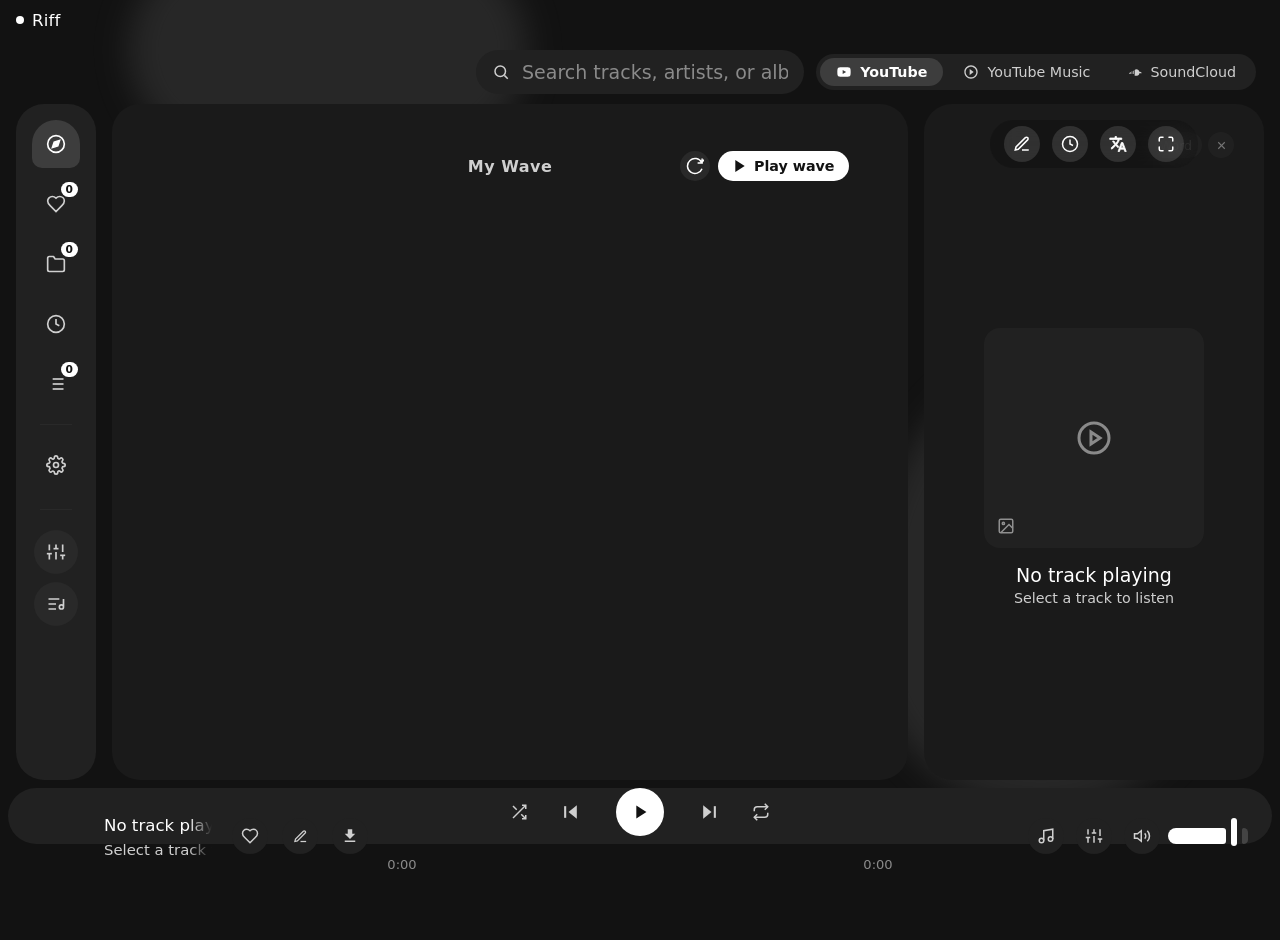
==== commit cf81d47e: "fix(android): resolve audio playback, fullscreen settings, startup tools flow, and immersive system " ====
--- a/android/app/src/main/assets/riff/index.html
+++ b/android/app/src/main/assets/riff/index.html
@@ -1776,7 +1776,7 @@
     </div>
   </footer>
 
-  <audio id="native-audio" crossorigin="anonymous" preload="auto"></audio>
+  <audio id="native-audio" preload="auto"></audio>
 
   <div class="track-loading-overlay hidden" id="track-loading-overlay">
     <div class="m3-spinner-container">
--- a/android/app/src/main/assets/riff/styles.css
+++ b/android/app/src/main/assets/riff/styles.css
@@ -7682,3 +7682,567 @@
   opacity: 0.4;
   cursor: default;
 }
+
+
+/* ==========================================================================
+   RIFF ANDROID & MOBILE RESPONSIVE ENGINE
+   ========================================================================== */
+
+/* Universal mobile rules for Android & touch screens */
+@media (max-width: 900px), (max-height: 520px), (pointer: coarse) {
+  :root {
+    --sidebar-width: 0px !important;
+    --right-panel-width: 0px !important;
+  }
+
+  html, body {
+    width: 100vw !important;
+    height: 100vh !important;
+    overflow: hidden !important;
+    position: fixed !important;
+    inset: 0 !important;
+    margin: 0 !important;
+    padding: 0 !important;
+  }
+
+  /* Desktop window controls are hidden on Android */
+  #titlebar-controls, .titlebar-controls {
+    display: none !important;
+  }
+  .titlebar-drag {
+    -webkit-app-region: no-drag !important;
+  }
+
+  /* The main App Layout container */
+  .app-layout {
+    display: flex !important;
+    margin: 0 !important;
+    padding: 0 !important;
+    position: relative !important;
+    overflow: hidden !important;
+    box-sizing: border-box !important;
+  }
+
+  /* The scrollable main content */
+  #main-content, .main-content {
+    flex: 1 1 auto !important;
+    width: 100% !important;
+    height: 100% !important;
+    max-height: 100% !important;
+    min-height: 0 !important;
+    overflow-y: auto !important;
+    -webkit-overflow-scrolling: touch !important;
+    box-sizing: border-box !important;
+    border-radius: 0 !important;
+  }
+
+  /* CRITICAL: Right panel (now playing & lyrics) MUST NEVER overlay main view by default */
+  #right-panel, .right-panel {
+    display: none !important;
+  }
+
+  #right-panel.mobile-open, .right-panel.mobile-open {
+    display: flex !important;
+    position: fixed !important;
+    inset: 0 !important;
+    width: 100vw !important;
+    height: 100vh !important;
+    max-width: 100vw !important;
+    z-index: 15000 !important;
+    background: var(--md-sys-color-surface-container-high) !important;
+    padding: 16px !important;
+    box-sizing: border-box !important;
+    border-radius: 0 !important;
+    overflow-y: auto !important;
+    -webkit-overflow-scrolling: touch !important;
+    animation: m3SheetOpen 220ms cubic-bezier(0.2, 0, 0, 1) both !important;
+  }
+
+  @keyframes m3SheetOpen {
+    from { opacity: 0; transform: translateY(16px); }
+    to { opacity: 1; transform: translateY(0); }
+  }
+
+  /* Right panel header actions on mobile */
+  .right-panel.mobile-open .right-panel-header {
+    display: flex !important;
+    justify-content: space-between !important;
+    align-items: center !important;
+    width: 100% !important;
+  }
+  #btn-close-right-panel {
+    width: 36px !important;
+    height: 36px !important;
+    opacity: 0.9 !important;
+  }
+
+  /* Modals: Centered, perfectly sized and scrollable on mobile */
+  .modal-backdrop {
+    position: fixed !important;
+    inset: 0 !important;
+    width: 100vw !important;
+    height: 100vh !important;
+    z-index: 25000 !important;
+    display: flex !important;
+    align-items: center !important;
+    justify-content: center !important;
+    padding: 12px !important;
+    box-sizing: border-box !important;
+    background: rgba(0, 0, 0, 0.55) !important;
+    backdrop-filter: blur(8px) !important;
+    -webkit-backdrop-filter: blur(8px) !important;
+  }
+  .modal-backdrop.hidden {
+    display: none !important;
+    visibility: hidden !important;
+    opacity: 0 !important;
+    pointer-events: none !important;
+  }
+  .modal-backdrop.visible {
+    display: flex !important;
+    visibility: visible !important;
+    opacity: 1 !important;
+    pointer-events: auto !important;
+  }
+
+  .settings-card, .dialog-card, .modal-card, .audio-menu-card {
+    width: 100% !important;
+    max-width: min(440px, calc(100vw - 20px)) !important;
+    max-height: 85vh !important;
+    overflow-y: auto !important;
+    -webkit-overflow-scrolling: touch !important;
+    margin: auto !important;
+    border-radius: 24px !important;
+    box-sizing: border-box !important;
+  }
+
+  /* Settings View responsive layout */
+  .settings-layout {
+    display: flex !important;
+    flex-direction: column !important;
+    gap: 12px !important;
+  }
+  .settings-nav {
+    position: static !important;
+    display: flex !important;
+    flex-direction: row !important;
+    flex-wrap: nowrap !important;
+    overflow-x: auto !important;
+    width: 100% !important;
+    gap: 8px !important;
+    padding: 6px 2px !important;
+    scrollbar-width: none !important;
+    -webkit-overflow-scrolling: touch !important;
+  }
+  .settings-nav::-webkit-scrollbar {
+    display: none !important;
+  }
+  .settings-nav-btn {
+    flex: 0 0 auto !important;
+    padding: 8px 16px !important;
+    border-radius: 20px !important;
+    display: inline-flex !important;
+    align-items: center !important;
+    gap: 6px !important;
+    font-size: 13px !important;
+  }
+  .settings-nav-btn span {
+    display: inline !important;
+  }
+  .settings-pane {
+    width: 100% !important;
+    max-width: 100% !important;
+    box-sizing: border-box !important;
+  }
+
+  /* Audio modal layout */
+  .audio-modal-layout {
+    flex-direction: column !important;
+    gap: 12px !important;
+  }
+  .audio-tabs {
+    flex-direction: row !important;
+    overflow-x: auto !important;
+    width: 100% !important;
+    scrollbar-width: none !important;
+  }
+  .audio-tabs::-webkit-scrollbar {
+    display: none !important;
+  }
+  .audio-tab {
+    flex: 0 0 auto !important;
+    padding: 8px 12px !important;
+  }
+  .audio-tab span {
+    display: inline !important;
+  }
+}
+
+/* ==========================================================================
+   PORTRAIT MOBILE MODE
+   ========================================================================== */
+@media (orientation: portrait), (max-width: 650px) {
+  #titlebar {
+    height: 38px !important;
+    min-height: 38px !important;
+    padding: 4px 14px !important;
+    display: flex !important;
+    align-items: center !important;
+    justify-content: flex-start !important;
+  }
+  .app-logo .logo-text {
+    font-size: 16px !important;
+  }
+
+  .top-nav {
+    height: 48px !important;
+    min-height: 48px !important;
+    padding: 4px 12px !important;
+    display: flex !important;
+    align-items: center !important;
+    gap: 8px !important;
+  }
+  .search-box-wrapper {
+    flex: 1 1 auto !important;
+    min-width: 0 !important;
+    position: static !important;
+    transform: none !important;
+  }
+  .search-box {
+    height: 38px !important;
+    border-radius: 20px !important;
+  }
+  .platform-btn span {
+    display: none !important;
+  }
+  .platform-btn {
+    padding: 0 10px !important;
+    height: 36px !important;
+  }
+
+  .app-layout {
+    flex-direction: column !important;
+    width: 100vw !important;
+    height: calc(100vh - 86px) !important;
+    max-height: calc(100vh - 86px) !important;
+  }
+
+  #main-content, .main-content {
+    padding: 8px 8px 140px 8px !important;
+  }
+
+  /* Bottom Navigation Bar */
+  .sidebar {
+    position: fixed !important;
+    bottom: 0 !important;
+    left: 0 !important;
+    right: 0 !important;
+    width: 100vw !important;
+    height: 56px !important;
+    min-height: 56px !important;
+    padding: 0 4px !important;
+    margin: 0 !important;
+    border-radius: 0 !important;
+    border-top: 1px solid var(--md-sys-color-outline-variant) !important;
+    border-right: none !important;
+    background: var(--md-sys-color-surface-container-high) !important;
+    z-index: 10000 !important;
+    display: flex !important;
+    flex-direction: row !important;
+    align-items: center !important;
+    justify-content: space-around !important;
+  }
+  .sidebar-nav {
+    display: flex !important;
+    flex-direction: row !important;
+    align-items: center !important;
+    justify-content: space-around !important;
+    width: 100% !important;
+    height: 100% !important;
+    padding: 0 !important;
+    margin: 0 !important;
+  }
+  .sidebar .nav-item {
+    flex: 1 1 0 !important;
+    min-width: 0 !important;
+    height: 48px !important;
+    display: flex !important;
+    align-items: center !important;
+    justify-content: center !important;
+    border-radius: 16px !important;
+  }
+  .sidebar .nav-indicator {
+    width: 48px !important;
+    height: 30px !important;
+    display: flex !important;
+    align-items: center !important;
+    justify-content: center !important;
+  }
+  .nav-active-indicator, .rail-divider, .rail-action-group, #rail-drawer {
+    display: none !important;
+  }
+
+  /* Floating Playbar right above bottom nav */
+  .playbar {
+    position: fixed !important;
+    bottom: 58px !important;
+    left: 8px !important;
+    right: 8px !important;
+    width: calc(100vw - 16px) !important;
+    height: 60px !important;
+    min-height: 60px !important;
+    padding: 6px 12px !important;
+    margin: 0 !important;
+    border-radius: 18px !important;
+    background: var(--md-sys-color-surface-container-highest) !important;
+    box-shadow: 0 4px 18px rgba(0, 0, 0, 0.45) !important;
+    z-index: 9500 !important;
+    display: flex !important;
+    align-items: center !important;
+    justify-content: space-between !important;
+    box-sizing: border-box !important;
+  }
+  .playbar-left {
+    flex: 1 1 auto !important;
+    min-width: 0 !important;
+    display: flex !important;
+    align-items: center !important;
+    gap: 8px !important;
+    cursor: pointer !important;
+  }
+  .playbar-left .artwork-wrapper {
+    width: 42px !important;
+    height: 42px !important;
+    min-width: 42px !important;
+    border-radius: 10px !important;
+  }
+  .playbar-left .track-title {
+    font-size: 13px !important;
+    max-width: 140px !important;
+  }
+  .playbar-left .track-artist {
+    font-size: 11px !important;
+    max-width: 140px !important;
+  }
+  #btn-edit-current-track, #btn-playbar-more, #btn-toggle-fav {
+    display: none !important;
+  }
+
+  .playbar-center {
+    flex: 0 0 auto !important;
+  }
+  .playbar-center .playback-controls {
+    display: flex !important;
+    align-items: center !important;
+    gap: 4px !important;
+  }
+  #btn-shuffle, #btn-repeat, .scrubber-bar-wrapper {
+    display: none !important;
+  }
+
+  .playbar-right {
+    flex: 0 0 auto !important;
+    display: flex !important;
+    align-items: center !important;
+    gap: 2px !important;
+  }
+  .visualizer-container, .volume-control-group {
+    display: none !important;
+  }
+
+  /* Album, Artist and Mix grids in portrait */
+  .featured-mixes-grid, .skeleton-grid {
+    grid-template-columns: 1fr 1fr !important;
+    gap: 10px !important;
+  }
+  .album-layout {
+    grid-template-columns: 1fr !important;
+    gap: 16px !important;
+  }
+}
+
+/* ==========================================================================
+   LANDSCAPE MOBILE MODE
+   ========================================================================== */
+@media (orientation: landscape) and (max-height: 520px) {
+  /* Hide titlebar to gain 40px vertical space */
+  #titlebar {
+    display: none !important;
+  }
+
+  /* Top Nav with left indent for slim rail */
+  .top-nav {
+    height: 40px !important;
+    min-height: 40px !important;
+    padding: 2px 8px 2px 64px !important;
+    display: flex !important;
+    align-items: center !important;
+    gap: 8px !important;
+  }
+  .search-box {
+    height: 32px !important;
+  }
+  .platform-btn {
+    height: 32px !important;
+    padding: 0 8px !important;
+  }
+  .platform-btn span {
+    display: none !important;
+  }
+
+  /* Slim vertical left navigation rail */
+  .sidebar {
+    position: fixed !important;
+    top: 0 !important;
+    left: 0 !important;
+    bottom: 0 !important;
+    width: 56px !important;
+    height: 100vh !important;
+    min-height: 100vh !important;
+    display: flex !important;
+    flex-direction: column !important;
+    justify-content: flex-start !important;
+    align-items: center !important;
+    padding: 8px 0 !important;
+    margin: 0 !important;
+    border-radius: 0 !important;
+    border-top: none !important;
+    border-right: 1px solid var(--md-sys-color-outline-variant) !important;
+    background: var(--md-sys-color-surface-container-high) !important;
+    z-index: 10000 !important;
+  }
+  .sidebar-nav {
+    display: flex !important;
+    flex-direction: column !important;
+    align-items: center !important;
+    gap: 6px !important;
+    width: 100% !important;
+    height: auto !important;
+    padding: 0 !important;
+  }
+  .sidebar .nav-item {
+    flex: 0 0 42px !important;
+    width: 44px !important;
+    height: 42px !important;
+    display: flex !important;
+    align-items: center !important;
+    justify-content: center !important;
+  }
+  .sidebar .nav-indicator {
+    width: 40px !important;
+    height: 28px !important;
+  }
+  .nav-active-indicator, .rail-divider, .rail-action-group, #rail-drawer {
+    display: none !important;
+  }
+
+  /* Docked bottom playbar in landscape */
+  .playbar {
+    position: fixed !important;
+    bottom: 0 !important;
+    left: 56px !important;
+    right: 0 !important;
+    width: calc(100vw - 56px) !important;
+    height: 46px !important;
+    min-height: 46px !important;
+    border-radius: 0 !important;
+    margin: 0 !important;
+    padding: 2px 12px !important;
+    background: var(--md-sys-color-surface-container-highest) !important;
+    box-shadow: 0 -2px 10px rgba(0, 0, 0, 0.3) !important;
+    z-index: 9500 !important;
+    display: flex !important;
+    align-items: center !important;
+    justify-content: space-between !important;
+  }
+  .playbar-left .artwork-wrapper {
+    width: 34px !important;
+    height: 34px !important;
+    min-width: 34px !important;
+  }
+  .playbar-left .track-title {
+    font-size: 12px !important;
+    max-width: 180px !important;
+  }
+  .playbar-left .track-artist {
+    font-size: 10px !important;
+    max-width: 180px !important;
+  }
+  #btn-edit-current-track, #btn-playbar-more, #btn-shuffle, #btn-repeat, .scrubber-bar-wrapper, .visualizer-container, .volume-control-group {
+    display: none !important;
+  }
+
+  /* App layout and main content */
+  .app-layout {
+    margin-left: 56px !important;
+    width: calc(100vw - 56px) !important;
+    height: calc(100vh - 40px) !important;
+    max-height: calc(100vh - 40px) !important;
+  }
+  #main-content, .main-content {
+    padding: 8px 12px 52px 12px !important;
+  }
+
+  .featured-mixes-grid, .skeleton-grid {
+    grid-template-columns: repeat(auto-fill, minmax(130px, 1fr)) !important;
+    gap: 10px !important;
+  }
+}
+
+
+/* TV Karaoke Fullscreen Mode & Settings Fixes on Mobile */
+.tv-karaoke {
+  z-index: 100000 !important;
+}
+.tv-karaoke.tv-idle #btn-tvk-settings,
+.tv-karaoke.tv-idle #btn-close-tv-karaoke {
+  opacity: 0.85 !important;
+  pointer-events: auto !important;
+}
+#btn-tvk-settings {
+  z-index: 100 !important;
+  width: 44px !important;
+  height: 44px !important;
+  display: flex !important;
+  align-items: center !important;
+  justify-content: center !important;
+  cursor: pointer !important;
+}
+.tvk-panel {
+  position: fixed !important;
+  right: 16px !important;
+  top: 56px !important;
+  width: min(340px, calc(100vw - 32px)) !important;
+  max-height: calc(100vh - 72px) !important;
+  overflow-y: auto !important;
+  -webkit-overflow-scrolling: touch !important;
+  z-index: 250000 !important;
+  background: var(--md-sys-color-surface-container-high) !important;
+  border-radius: 20px !important;
+  box-shadow: 0 8px 32px rgba(0, 0, 0, 0.6) !important;
+  padding: 16px !important;
+  box-sizing: border-box !important;
+}
+.tvk-panel.open {
+  display: flex !important;
+  visibility: visible !important;
+  opacity: 1 !important;
+  pointer-events: auto !important;
+}
+
+/* Ensure playbar never rises up or blurs the screen in portrait */
+.playbar {
+  position: fixed !important;
+  bottom: 56px !important;
+  left: 8px !important;
+  right: 8px !important;
+  height: 56px !important;
+  min-height: 56px !important;
+  max-height: 56px !important;
+  transform: none !important;
+  transition: none !important;
+  z-index: 8000 !important;
+}
+.playbar-left {
+  cursor: default !important;
+}
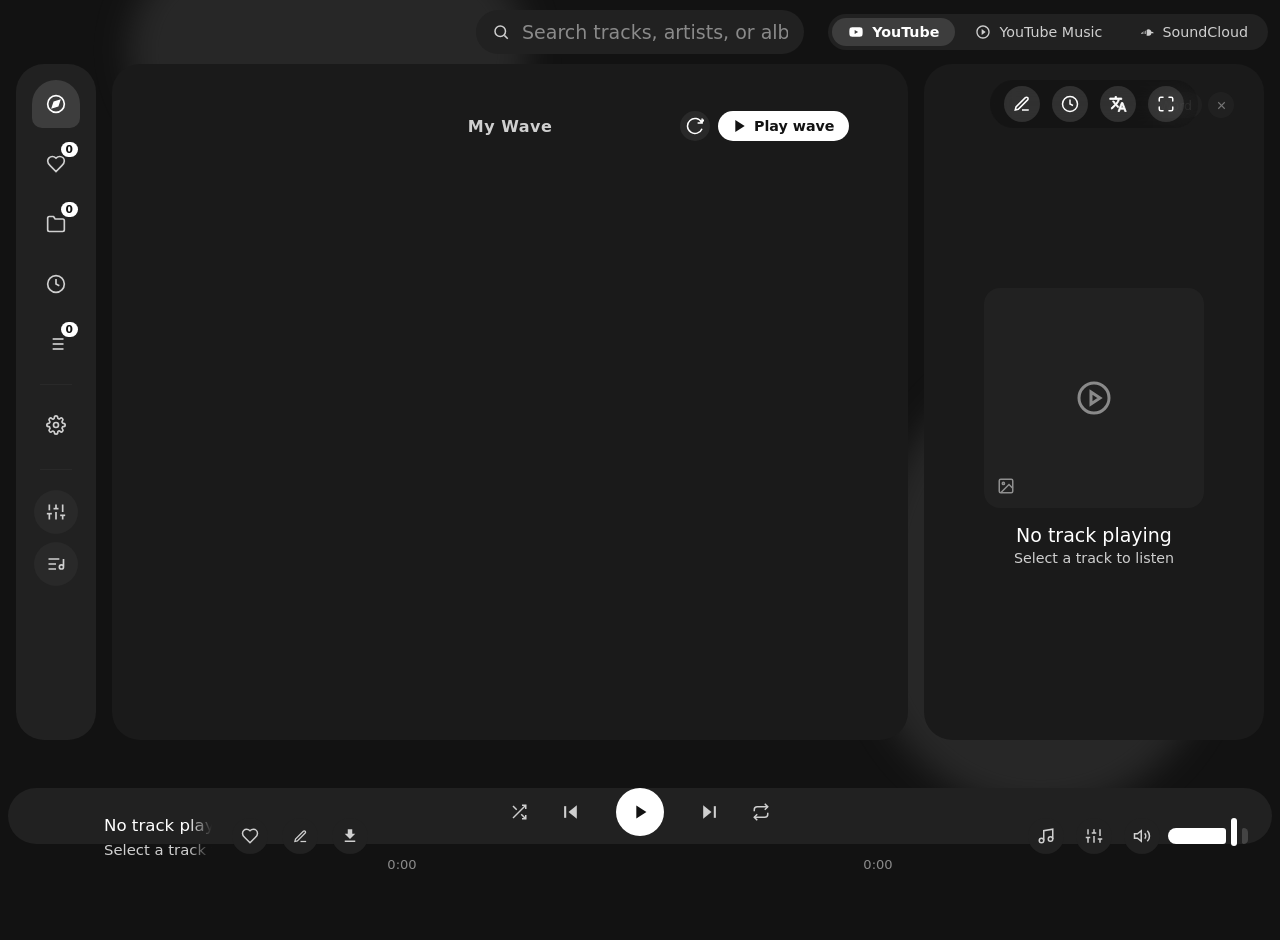
==== commit 0c9e1e38: "fix(mobile): resolve layout blur, audio playback, tools prompt, karaoke settings, fullscreen and loc" ====
--- a/android/app/src/main/assets/riff/index.html
+++ b/android/app/src/main/assets/riff/index.html
@@ -57,7 +57,7 @@
   <div class="crt-overlay hidden" id="crt-overlay"></div>
   <div class="grain-overlay hidden" id="grain-overlay"></div>
 
-  <header class="titlebar" id="titlebar">
+  <header class="titlebar" id="titlebar" style="display: none !important;">
     <div class="titlebar-drag">
       <div class="app-logo">
         <span class="logo-dot" id="titlebar-logo-dot"></span>
@@ -1336,7 +1336,7 @@
                     <span id="tools-status-text" style="font-size: calc(12px * var(--font-scale, 1)); color: var(--md-sys-color-outline);"></span>
                   </div>
                 </div>
-                <button class="btn-pill-primary" id="btn-install-tools" style="padding: 6px 14px; font-size: calc(12px * var(--font-scale, 1));">Download</button>
+                <button class="btn-pill-primary" id="btn-install-tools" style="padding: 6px 14px; font-size: calc(12px * var(--font-scale, 1));">Начать загрузку</button>
               </div>
             </div>
 
@@ -2210,7 +2210,7 @@
 
       <div class="dialog-actions" id="tools-dialog-actions" style="margin-top: 6px;">
         <button class="btn-outline-pill" id="btn-dismiss-tools-modal">Not now</button>
-        <button class="btn-pill-primary" id="btn-confirm-install-tools">Download</button>
+        <button class="btn-pill-primary" id="btn-confirm-install-tools">Начать загрузку</button>
         <button class="btn-outline-pill" id="btn-retry-tools" style="display: none;">Retry</button>
       </div>
     </div>
--- a/android/app/src/main/assets/riff/styles.css
+++ b/android/app/src/main/assets/riff/styles.css
@@ -8246,3 +8246,87 @@
 .playbar-left {
   cursor: default !important;
 }
+
+
+/* === Comprehensive Android Mobile Fixes === */
+
+/* 1. Never show desktop titlebar on mobile */
+.android-app #titlebar,
+.android-app .titlebar,
+.android-app #btn-mini-player {
+  display: none !important;
+  height: 0 !important;
+  padding: 0 !important;
+  margin: 0 !important;
+  visibility: hidden !important;
+}
+
+/* 2. Completely neutralize desktop mini-window mode on Android */
+body.android-app.mini .sidebar,
+body.android-app.mini .main-content,
+body.android-app.mini .top-nav,
+body.android-app.mini #rail-drawer,
+body.android-app.mini .app-layout {
+  display: flex !important;
+}
+body.android-app.mini .main-content {
+  display: block !important;
+}
+body.android-app.mini .playbar {
+  position: fixed !important;
+  bottom: 56px !important;
+  left: 8px !important;
+  right: 8px !important;
+  width: auto !important;
+  height: 56px !important;
+  inset: auto 8px 56px 8px !important;
+  border-radius: var(--md-shape-corner-m, 16px) !important;
+  margin: 0 !important;
+  padding: 0 12px !important;
+  background: var(--md-sys-color-surface-container) !important;
+  display: flex !important;
+  align-items: center !important;
+  justify-content: space-between !important;
+}
+
+/* 3. Ensure hidden modals never blur or overlay screen */
+.modal-backdrop.hidden,
+#cache-modal.hidden,
+#tools-install-modal.hidden,
+#audio-settings-modal.hidden,
+.track-loading-overlay.hidden {
+  display: none !important;
+  visibility: hidden !important;
+  pointer-events: none !important;
+}
+
+/* 4. Fix TV Karaoke settings & controls */
+.android-app .tv-karaoke-close,
+.android-app #btn-tvk-settings,
+.android-app #btn-close-tv-karaoke,
+.android-app .tv-karaoke.tv-idle #btn-tvk-settings,
+.android-app .tv-karaoke.tv-idle #btn-close-tv-karaoke {
+  opacity: 0.92 !important;
+  pointer-events: auto !important;
+  display: flex !important;
+  z-index: 100001 !important;
+}
+
+.android-app .tvk-panel:not(.open) {
+  display: none !important;
+  pointer-events: none !important;
+  visibility: hidden !important;
+}
+
+.android-app .tvk-panel.open {
+  display: flex !important;
+  visibility: visible !important;
+  opacity: 1 !important;
+  pointer-events: auto !important;
+  z-index: 250000 !important;
+}
+
+/* 5. Mobile Search input sizing */
+.android-app .top-nav {
+  padding: 8px 12px !important;
+}
